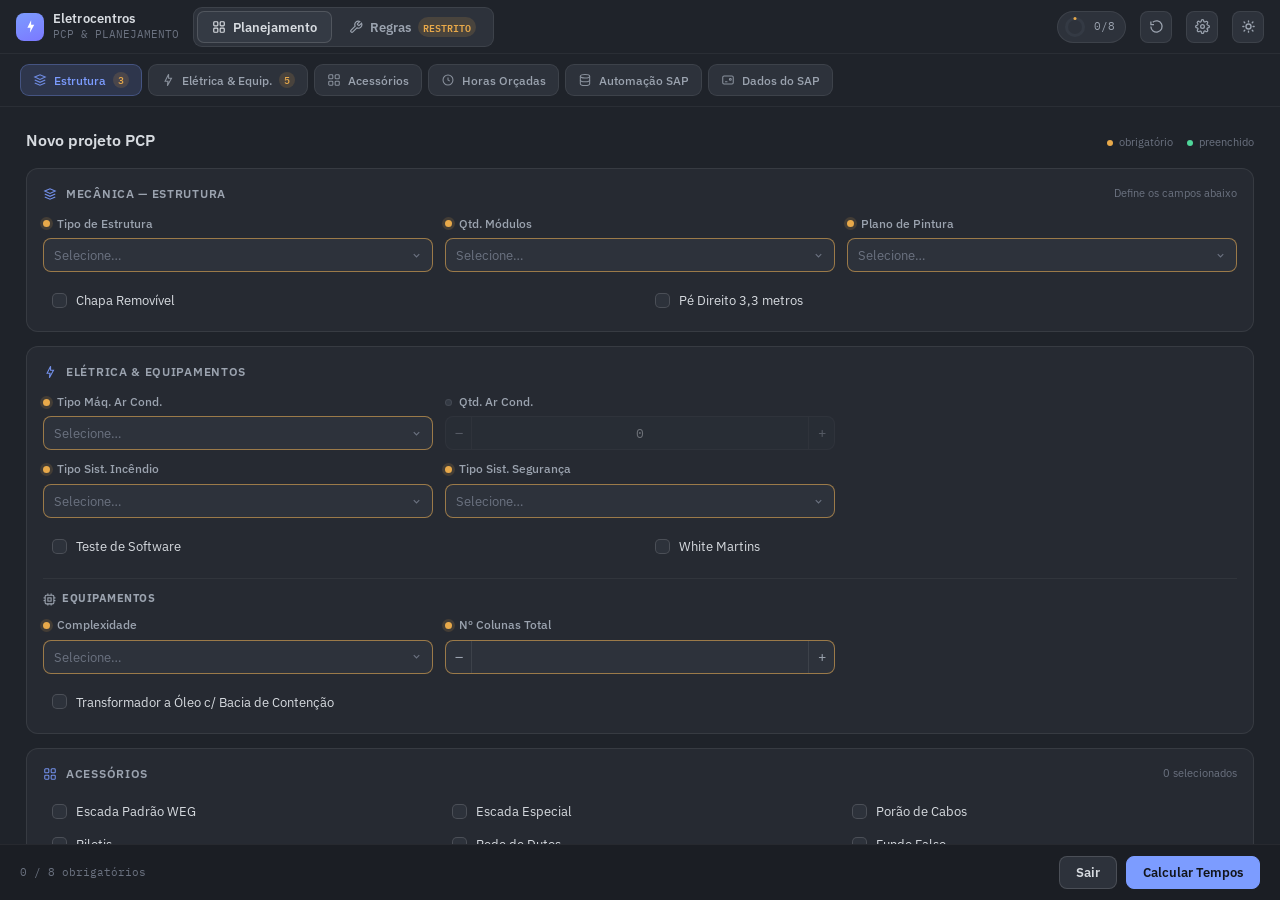
==== frontend/index.html @ 0de94e68 "fix(ui): remocao do efeito de linha pontilhada/trace que ficava visivel atras dos cards de horas" ====
<!DOCTYPE html>
<html lang="pt-BR" data-theme="dim">

<head>
  <meta charset="UTF-8">
  <meta name="viewport" content="width=device-width, initial-scale=1.0">
  <title>Eletrocentros — Tempos</title>
  <link rel="preconnect" href="https://fonts.googleapis.com">
  <link
    href="https://fonts.googleapis.com/css2?family=Space+Grotesk:wght@500;600;700&family=IBM+Plex+Sans:wght@400;500;600;700&family=IBM+Plex+Mono:wght@400;500;600;700&display=swap"
    rel="stylesheet">
  <link rel="icon" type="image/x-icon" href="assets/icone.ico">
  <link rel="shortcut icon" type="image/x-icon" href="assets/icone.ico">
  <link rel="stylesheet" href="style.css">
</head>

<body>

  <div class="app-shell">

    <!-- ================= TOOLBAR ================= -->
    <div class="toolbar">
      <div class="brandmark">
        <span class="mark">
          <svg viewBox="0 0 24 24" fill="none">
            <path d="M13 2 7 14h5l-1 8 7-13h-5z" fill="currentColor" />
          </svg>
        </span>
        <div class="brandmark-text">
          <b>Eletrocentros</b>
          <span id="subTitleText">PCP &amp; PLANEJAMENTO</span>
        </div>
      </div>

      <div class="seg-nav" role="tablist">
        <button class="active" id="tabBtnPlanejamento" data-view="planejamento">
          <svg viewBox="0 0 24 24" width="14" height="14" fill="none" stroke="currentColor" stroke-width="2">
            <rect x="3" y="3" width="7" height="7" rx="1.5" />
            <rect x="14" y="3" width="7" height="7" rx="1.5" />
            <rect x="3" y="14" width="7" height="7" rx="1.5" />
            <rect x="14" y="14" width="7" height="7" rx="1.5" />
          </svg>
          Planejamento
        </button>
        <button id="tabBtnResultados" data-view="resultados" style="display: none;">
          <svg viewBox="0 0 24 24" width="14" height="14" fill="none" stroke="currentColor" stroke-width="2">
            <path d="M9 11l3 3L22 4" />
            <path d="M21 12v7a2 2 0 0 1-2 2H5a2 2 0 0 1-2-2V5a2 2 0 0 1 2-2h11" />
          </svg>
          Resultados
        </button>
        <button id="tabBtnManutencao" data-view="manutencao">
          <svg viewBox="0 0 24 24" width="14" height="14" fill="none" stroke="currentColor" stroke-width="2">
            <path
              d="M14.7 6.3a1 1 0 0 0 0 1.4l1.6 1.6a1 1 0 0 0 1.4 0l3.77-3.77a6 6 0 0 1-7.94 7.94l-6.91 6.91a2.12 2.12 0 0 1-3-3l6.91-6.91a6 6 0 0 1 7.94-7.94l-3.76 3.76z" />
          </svg>
          Regras
          <span class="badge-lock" id="maintLockBadge">RESTRITO</span>
        </button>
      </div>

      <div class="toolbar-spacer"></div>

      <!-- Ring Progress (for Planejamento View) -->
      <div class="ring-wrap" id="ringWrap">
        <svg class="ring" viewBox="0 0 22 22">
          <circle class="track" cx="11" cy="11" r="8.5" />
          <circle class="fill" id="ringFill" cx="11" cy="11" r="8.5" stroke-dasharray="0 53.4" />
        </svg>
        <span class="ring-text" id="ringText">0/8</span>
      </div>

      <button class="icon-btn" id="btnHist" title="Histórico de alterações" style="display: none;">
        <svg viewBox="0 0 24 24" fill="none" stroke="currentColor" stroke-width="2">
          <path d="M3 12a9 9 0 1 0 3-6.7M3 4v5h5" />
          <path d="M12 8v4l3 2" />
        </svg>
      </button>
      <button class="icon-btn" id="btnCarregar" title="Carregar última execução">
        <svg viewBox="0 0 24 24" fill="none" stroke="currentColor" stroke-width="2">
          <path d="M3 12a9 9 0 1 0 3-6.7M3 4v5h5" />
        </svg>
      </button>
      <button class="icon-btn" id="btnSettings" title="Configurações (editar JSON)">
        <svg viewBox="0 0 24 24" fill="none" stroke="currentColor" stroke-width="2">
          <circle cx="12" cy="12" r="3" />
          <path
            d="M19.4 15a1.65 1.65 0 0 0 .33 1.82l.06.06a2 2 0 1 1-2.83 2.83l-.06-.06a1.65 1.65 0 0 0-1.82-.33 1.65 1.65 0 0 0-1 1.51V21a2 2 0 0 1-4 0v-.09A1.65 1.65 0 0 0 9 19.4a1.65 1.65 0 0 0-1.82.33l-.06.06a2 2 0 1 1-2.83-2.83l.06-.06A1.65 1.65 0 0 0 4.6 15a1.65 1.65 0 0 0-1.51-1H3a2 2 0 0 1 0-4h.09A1.65 1.65 0 0 0 4.6 9a1.65 1.65 0 0 0-.33-1.82l-.06-.06a2 2 0 1 1 2.83-2.83l.06.06A1.65 1.65 0 0 0 9 4.6a1.65 1.65 0 0 0 1-1.51V3a2 2 0 0 1 4 0v.09a1.65 1.65 0 0 0 1 1.51 1.65 1.65 0 0 0 1.82-.33l.06-.06a2 2 0 1 1 2.83 2.83l-.06.06A1.65 1.65 0 0 0 19.4 9a1.65 1.65 0 0 0 1.51 1H21a2 2 0 0 1 0 4h-.09a1.65 1.65 0 0 0-1.51 1Z" />
        </svg>
      </button>
      <button class="icon-btn" id="themeToggle" title="Alternar tema">
        <svg id="themeIcon" viewBox="0 0 24 24" fill="none" stroke="currentColor" stroke-width="2.2"
          stroke-linecap="round">
          <path
            d="M12 3v1.6M12 19.4V21M4.9 4.9l1.1 1.1M18 18l1.1 1.1M3 12h1.6M19.4 12H21M4.9 19.1l1.1-1.1M18 6l1.1-1.1" />
          <circle cx="12" cy="12" r="4" />
        </svg>
      </button>
    </div>

    <!-- ================= APP BODY ================= -->
    <div class="app-body">

      <!-- VIEW 1: DADOS PARA PLANEJAMENTO -->
      <div class="view-pane" id="view-planejamento">
        <nav class="section-nav" id="sectionNavPlanejamento">
          <button class="snav-btn active" data-anchor="sec-estrutura">
            <svg viewBox="0 0 24 24" fill="none" stroke="currentColor" stroke-width="1.8">
              <path d="M3 7l9-4 9 4-9 4-9-4Z" />
              <path d="M3 12l9 4 9-4M3 17l9 4 9-4" />
            </svg>
            Estrutura<span class="n zero">0</span>
          </button>
          <button class="snav-btn" data-anchor="sec-eletrica">
            <svg viewBox="0 0 24 24" fill="none" stroke="currentColor" stroke-width="1.8">
              <path d="M13 2 7 14h5l-1 8 7-13h-5z" />
            </svg>
            Elétrica &amp; Equip.<span class="n zero">0</span>
          </button>
          <button class="snav-btn" data-anchor="sec-acessorios">
            <svg viewBox="0 0 24 24" fill="none" stroke="currentColor" stroke-width="1.8">
              <rect x="3" y="3" width="7" height="7" rx="1.5" />
              <rect x="14" y="3" width="7" height="7" rx="1.5" />
              <rect x="3" y="14" width="7" height="7" rx="1.5" />
              <rect x="14" y="14" width="7" height="7" rx="1.5" />
            </svg>
            Acessórios<span class="n zero">0</span>
          </button>
          <button class="snav-btn" data-anchor="sec-horas">
            <svg viewBox="0 0 24 24" fill="none" stroke="currentColor" stroke-width="1.8">
              <circle cx="12" cy="12" r="8.5" />
              <path d="M12 7.5V12l3 2" />
            </svg>
            Horas Orçadas<span class="n zero">0</span>
          </button>
          <button class="snav-btn" data-anchor="sec-sap">
            <svg viewBox="0 0 24 24" fill="none" stroke="currentColor" stroke-width="1.8">
              <ellipse cx="12" cy="5.5" rx="8" ry="3" />
              <path d="M4 5.5V12c0 1.7 3.6 3 8 3s8-1.3 8-3V5.5" />
              <path d="M4 12v6.5c0 1.7 3.6 3 8 3s8-1.3 8-3V12" />
            </svg>
            Automação SAP<span class="n zero">0</span>
          </button>
          <button class="snav-btn" data-anchor="sec-sapinfo">
            <svg viewBox="0 0 24 24" fill="none" stroke="currentColor" stroke-width="1.8">
              <rect x="3" y="5" width="18" height="14" rx="2.2" />
              <path d="M7 15h4M7 11.2h.01" />
              <circle cx="16" cy="11" r="1.6" />
            </svg>
            Dados do SAP<span class="n">0</span>
          </button>
        </nav>

        <div class="content" id="contentPlanejamento">
          <div class="content-title">
            <h1>Novo projeto PCP</h1>
            <div class="legend">
              <span class="lg"><i class="dot amber"></i>obrigatório</span>
              <span class="lg"><i class="dot green"></i>preenchido</span>
            </div>
          </div>

          <div class="stack">
            <!-- ESTRUTURA -->
            <section class="pane" id="sec-estrutura">
              <div class="pane-head">
                <div class="pane-title">
                  <svg viewBox="0 0 24 24" fill="none" stroke="currentColor" stroke-width="1.8">
                    <path d="M3 7l9-4 9 4-9 4-9-4Z" />
                    <path d="M3 12l9 4 9-4M3 17l9 4 9-4" />
                  </svg>
                  Mecânica — Estrutura
                </div>
                <div class="pane-hint">Define os campos abaixo</div>
              </div>
              <div class="pane-body">
                <div class="row">
                  <div class="field">
                    <span class="field-label"><i class="led req" data-led="tipoestrutura"></i><span class="txt">Tipo de
                        Estrutura</span></span>
                    <div class="csel" id="csel-tipoestrutura" data-req="1"></div>
                  </div>
                  <div class="field">
                    <span class="field-label"><i class="led req" data-led="nrmodulos"></i><span class="txt">Qtd.
                        Módulos</span></span>
                    <div class="csel" id="csel-nrmodulos" data-req="1"></div>
                  </div>
                  <div class="field">
                    <span class="field-label"><i class="led req" data-led="planpin"></i><span class="txt">Plano de
                        Pintura</span></span>
                    <div class="csel" id="csel-planpin" data-req="1"></div>
                  </div>
                </div>

                <div id="modulesBlock">
                  <div class="mtable">
                    <div class="mhead"><span>Módulo</span><span>Comprim.</span><span></span><span>Largura</span></div>
                    <div id="moduleRows"></div>
                  </div>
                </div>

                <div class="warn" id="warnRoofTop1Mod">
                  <svg viewBox="0 0 24 24" fill="none" stroke="currentColor" stroke-width="2.2">
                    <path
                      d="M12 9v4M12 17h.01M10.3 3.86 1.8 18a1.7 1.7 0 0 0 1.46 2.5h17.5a1.7 1.7 0 0 0 1.46-2.5L13.7 3.86a1.7 1.7 0 0 0-2.94 0Z" />
                  </svg>
                  <span>Ar-condicionado Roof Top exige casa de máquinas — selecione 2 ou mais módulos.</span>
                </div>

                <div class="row c2" style="margin-top:12px;">
                  <label class="check"><input type="checkbox" id="chapaRemovivel"><span class="box"><svg
                        viewBox="0 0 24 24" fill="none" stroke="currentColor" stroke-width="3">
                        <path d="M4 12l5 5L20 6" />
                      </svg></span>Chapa Removível</label>
                  <label class="check"><input type="checkbox" id="peDireito"><span class="box"><svg viewBox="0 0 24 24"
                        fill="none" stroke="currentColor" stroke-width="3">
                        <path d="M4 12l5 5L20 6" />
                      </svg></span>Pé Direito 3,3 metros</label>
                </div>
              </div>
            </section>

            <!-- ELÉTRICA & EQUIPAMENTOS -->
            <section class="pane" id="sec-eletrica">
              <div class="pane-head">
                <div class="pane-title">
                  <svg viewBox="0 0 24 24" fill="none" stroke="currentColor" stroke-width="1.8">
                    <path d="M13 2 7 14h5l-1 8 7-13h-5z" />
                  </svg>
                  Elétrica &amp; Equipamentos
                </div>
              </div>
              <div class="pane-body">
                <!-- Subseção Elétrica -->
                <div class="row">
                  <div class="field">
                    <span class="field-label"><i class="led req" data-led="tipomaq"></i><span class="txt">Tipo Máq. Ar
                        Cond.</span></span>
                    <div class="csel" id="csel-tipomaq" data-req="1"></div>
                  </div>
                  <div class="field">
                    <span class="field-label"><i class="led na" data-led="qtdmaq"></i><span class="txt">Qtd. Ar
                        Cond.</span></span>
                    <div class="stepper" id="stepper-qtdmaq">
                      <button type="button" class="dec">–</button>
                      <input type="text" inputmode="numeric" class="mono" id="qtdmaq" value="0" disabled>
                      <button type="button" class="inc">+</button>
                    </div>
                  </div>
                </div>
                <div class="row" style="margin-top:11px;">
                  <div class="field">
                    <span class="field-label"><i class="led req" data-led="incendio"></i><span class="txt">Tipo Sist.
                        Incêndio</span></span>
                    <div class="csel" id="csel-incendio" data-req="1"></div>
                  </div>
                  <div class="field">
                    <span class="field-label"><i class="led req" data-led="seguranca"></i><span class="txt">Tipo Sist.
                        Segurança</span></span>
                    <div class="csel" id="csel-seguranca" data-req="1"></div>
                  </div>
                </div>

                <div class="row c2" style="margin-top:12px;">
                  <label class="check"><input type="checkbox" id="testesw"><span class="box"><svg viewBox="0 0 24 24"
                        fill="none" stroke="currentColor" stroke-width="3">
                        <path d="M4 12l5 5L20 6" />
                      </svg></span>Teste de Software</label>
                  <label class="check"><input type="checkbox" id="whiteMartins"><span class="box"><svg
                        viewBox="0 0 24 24" fill="none" stroke="currentColor" stroke-width="3">
                        <path d="M4 12l5 5L20 6" />
                      </svg></span>White Martins</label>
                </div>

                <!-- Separador Físico: Equipamentos -->
                <div style="height:1px; background:var(--hairline); margin:16px 0 12px 0;"></div>
                <div
                  style="font-size:11px; font-weight:700; text-transform:uppercase; letter-spacing:0.5px; color:var(--text-dim); margin-bottom:10px; display:flex; align-items:center; gap:6px;">
                  <svg viewBox="0 0 24 24" width="13" height="13" fill="none" stroke="currentColor" stroke-width="2">
                    <rect x="4" y="4" width="16" height="16" rx="2" />
                    <rect x="9" y="9" width="6" height="6" />
                    <line x1="9" y1="1" x2="9" y2="4" />
                    <line x1="15" y1="1" x2="15" y2="4" />
                    <line x1="9" y1="20" x2="9" y2="23" />
                    <line x1="15" y1="20" x2="15" y2="23" />
                    <line x1="20" y1="9" x2="23" y2="9" />
                    <line x1="20" y1="14" x2="23" y2="14" />
                    <line x1="1" y1="9" x2="4" y2="9" />
                    <line x1="1" y1="14" x2="4" y2="14" />
                  </svg>
                  Equipamentos
                </div>

                <div class="row">
                  <div class="field">
                    <span class="field-label"><i class="led req" data-led="complexidade"></i><span
                        class="txt">Complexidade</span></span>
                    <div class="csel" id="csel-complexidade" data-req="1"></div>
                  </div>
                  <div class="field">
                    <span class="field-label"><i class="led req" data-led="nrcolunas"></i><span class="txt">Nº Colunas
                        Total</span></span>
                    <div class="stepper" id="stepper-nrcolunas" data-req="1">
                      <button type="button" class="dec">–</button>
                      <input type="text" inputmode="numeric" class="mono" id="nrcolunas" value="">
                      <button type="button" class="inc">+</button>
                    </div>
                  </div>
                </div>

                <div class="row" style="margin-top:12px;">
                  <label class="check"><input type="checkbox" id="trafoOleo"><span class="box"><svg viewBox="0 0 24 24"
                        fill="none" stroke="currentColor" stroke-width="3">
                        <path d="M4 12l5 5L20 6" />
                      </svg></span>Transformador a Óleo c/ Bacia de Contenção</label>
                </div>
              </div>
            </section>

            <!-- ACESSÓRIOS -->
            <section class="pane" id="sec-acessorios">
              <div class="pane-head">
                <div class="pane-title">
                  <svg viewBox="0 0 24 24" fill="none" stroke="currentColor" stroke-width="1.8">
                    <rect x="3" y="3" width="7" height="7" rx="1.5" />
                    <rect x="14" y="3" width="7" height="7" rx="1.5" />
                    <rect x="3" y="14" width="7" height="7" rx="1.5" />
                    <rect x="14" y="14" width="7" height="7" rx="1.5" />
                  </svg>
                  Acessórios
                </div>
                <div class="pane-hint" id="acessoriosCount">0 selecionados</div>
              </div>
              <div class="pane-body">
                <div class="check-grid">
                  <label class="check"><input type="checkbox" class="acessorio" data-flag="esc_plat_padao_weg"><span
                      class="box"><svg viewBox="0 0 24 24" fill="none" stroke="currentColor" stroke-width="3">
                        <path d="M4 12l5 5L20 6" />
                      </svg></span>Escada Padrão WEG</label>
                  <label class="check"><input type="checkbox" class="acessorio" data-flag="esc_plat_especial"><span
                      class="box"><svg viewBox="0 0 24 24" fill="none" stroke="currentColor" stroke-width="3">
                        <path d="M4 12l5 5L20 6" />
                      </svg></span>Escada Especial</label>
                  <label class="check"><input type="checkbox" class="acessorio" data-flag="porao_de_cabos"><span
                      class="box"><svg viewBox="0 0 24 24" fill="none" stroke="currentColor" stroke-width="3">
                        <path d="M4 12l5 5L20 6" />
                      </svg></span>Porão de Cabos</label>
                  <label class="check"><input type="checkbox" class="acessorio" data-flag="pilotis"><span
                      class="box"><svg viewBox="0 0 24 24" fill="none" stroke="currentColor" stroke-width="3">
                        <path d="M4 12l5 5L20 6" />
                      </svg></span>Pilotis</label>
                  <label class="check"><input type="checkbox" class="acessorio" data-flag="rede_de_dutos"><span
                      class="box"><svg viewBox="0 0 24 24" fill="none" stroke="currentColor" stroke-width="3">
                        <path d="M4 12l5 5L20 6" />
                      </svg></span>Rede de Dutos</label>
                  <label class="check"><input type="checkbox" class="acessorio" data-flag="fundo_falso"><span
                      class="box"><svg viewBox="0 0 24 24" fill="none" stroke="currentColor" stroke-width="3">
                        <path d="M4 12l5 5L20 6" />
                      </svg></span>Fundo Falso</label>
                  <label class="check"><input type="checkbox" class="acessorio" data-flag="dutos_bww"><span
                      class="box"><svg viewBox="0 0 24 24" fill="none" stroke="currentColor" stroke-width="3">
                        <path d="M4 12l5 5L20 6" />
                      </svg></span>Dutos BWW</label>
                  <label class="check"><input type="checkbox" class="acessorio" data-flag="calhas_pluviais"><span
                      class="box"><svg viewBox="0 0 24 24" fill="none" stroke="currentColor" stroke-width="3">
                        <path d="M4 12l5 5L20 6" />
                      </svg></span>Calhas Pluviais</label>
                  <label class="check"><input type="checkbox" class="acessorio" data-flag="duto_de_gases"><span
                      class="box"><svg viewBox="0 0 24 24" fill="none" stroke="currentColor" stroke-width="3">
                        <path d="M4 12l5 5L20 6" />
                      </svg></span>Dutos de Gases</label>
                </div>

                <!-- Separador Físico: Container Marítimo / Solar -->
                <div id="blockContainerMaritimo" class="sub-pane-block"
                  style="margin-top:16px; padding-top:14px; border-top:1px solid var(--hairline);">
                  <div class="pane-hint" id="containerHint"
                    style="margin-bottom:10px; display:flex; gap:6px; align-items:center; font-weight:600; color:var(--text-dim);">
                    <svg viewBox="0 0 24 24" width="13" height="13" fill="none" stroke="currentColor" stroke-width="2">
                      <rect x="2" y="7" width="20" height="10" rx="1.5" />
                      <path d="M6 7V5h12v2M2 12h20" />
                    </svg>
                    Container Marítimo — exclusivo para "Container Solar"
                  </div>
                  <div class="check-grid"
                    style="grid-template-columns: repeat(auto-fill, minmax(210px, 1fr)); gap:10px;">
                    <label class="check"><input type="checkbox" id="progReles"><span class="box"><svg
                          viewBox="0 0 24 24" fill="none" stroke="currentColor" stroke-width="3">
                          <path d="M4 12l5 5L20 6" />
                        </svg></span>Programação de Relés</label>
                    <label class="check"><input type="checkbox" id="diagBTI"><span class="box"><svg viewBox="0 0 24 24"
                          fill="none" stroke="currentColor" stroke-width="3">
                          <path d="M4 12l5 5L20 6" />
                        </svg></span>Diagrama de Produção BTI</label>
                    <label class="check"><input type="checkbox" id="diagAgrup"><span class="box"><svg
                          viewBox="0 0 24 24" fill="none" stroke="currentColor" stroke-width="3">
                          <path d="M4 12l5 5L20 6" />
                        </svg></span>Diagrama Agrupador / Agrupamento</label>
                  </div>
                </div>

                <!-- Separador Físico: Fabricação -->
                <div class="sub-pane-block"
                  style="margin-top:16px; padding-top:14px; border-top:1px solid var(--hairline);">
                  <div class="pane-hint" style="margin-bottom:10px; font-weight:600; color:var(--text-dim);">Fabricação
                    (padrão 1306)</div>
                  <div class="check-grid"
                    style="grid-template-columns: repeat(auto-fill, minmax(210px, 1fr)); gap:10px;">
                    <label class="check"><input type="checkbox" id="fab1313"><span class="box"><svg viewBox="0 0 24 24"
                          fill="none" stroke="currentColor" stroke-width="3">
                          <path d="M4 12l5 5L20 6" />
                        </svg></span>Usar fabricação 1313</label>
                    <label class="check"><input type="checkbox" id="itemFilho"><span class="box"><svg
                          viewBox="0 0 24 24" fill="none" stroke="currentColor" stroke-width="3">
                          <path d="M4 12l5 5L20 6" />
                        </svg></span>Item Filho</label>
                    <label class="check"><input type="checkbox" id="semEngenharia"><span class="box"><svg
                          viewBox="0 0 24 24" fill="none" stroke="currentColor" stroke-width="3">
                          <path d="M4 12l5 5L20 6" />
                        </svg></span>Sem Engenharia</label>
                  </div>
                </div>
              </div>
            </section>

            <!-- HORAS ORÇADAS -->
            <section class="pane" id="sec-horas">
              <div class="pane-head">
                <div class="pane-title">
                  <svg viewBox="0 0 24 24" fill="none" stroke="currentColor" stroke-width="1.8">
                    <circle cx="12" cy="12" r="8.5" />
                    <path d="M12 7.5V12l3 2" />
                  </svg>
                  Horas Orçadas
                </div>
              </div>
              <div class="pane-body">
                <div class="row">
                  <div class="field">
                    <span class="field-label"><span class="txt">LOM — Layout p/ Aprovação</span></span>
                    <div class="stepper"><button type="button" class="dec">–</button><input type="text"
                        inputmode="numeric" class="mono" id="horLOM" value=""><button type="button"
                        class="inc">+</button></div>
                  </div>
                  <div class="field">
                    <span class="field-label"><span class="txt">EDF — Edificação</span></span>
                    <div class="stepper"><button type="button" class="dec">–</button><input type="text"
                        inputmode="numeric" class="mono" id="horEDF" value=""><button type="button"
                        class="inc">+</button></div>
                  </div>
                  <div class="field">
                    <span class="field-label"><span class="txt">INT — Interligações</span></span>
                    <div class="stepper"><button type="button" class="dec">–</button><input type="text"
                        inputmode="numeric" class="mono" id="horINT" value=""><button type="button"
                        class="inc">+</button></div>
                  </div>
                </div>
              </div>
            </section>

            <!-- SAP AUTOMAÇÃO -->
            <section class="pane" id="sec-sap">
              <div class="pane-head">
                <div class="pane-title">
                  <svg viewBox="0 0 24 24" fill="none" stroke="currentColor" stroke-width="1.8">
                    <ellipse cx="12" cy="5.5" rx="8" ry="3" />
                    <path d="M4 5.5V12c0 1.7 3.6 3 8 3s8-1.3 8-3V5.5" />
                    <path d="M4 12v6.5c0 1.7 3.6 3 8 3s8-1.3 8-3V12" />
                  </svg>
                  Automação SAP
                </div>
                <div class="pane-hint">Executado após o cálculo de tempos</div>
              </div>
              <div class="pane-body">
                <div class="check-grid">
                  <label class="check"><input type="checkbox" id="criarDRs"><span class="box"><svg viewBox="0 0 24 24"
                        fill="none" stroke="currentColor" stroke-width="3">
                        <path d="M4 12l5 5L20 6" />
                      </svg></span>Criar DRs</label>
                  <label class="check"><input type="checkbox" id="cpc47"><span class="box"><svg viewBox="0 0 24 24"
                        fill="none" stroke="currentColor" stroke-width="3">
                        <path d="M4 12l5 5L20 6" />
                      </svg></span>CPC47</label>
                  <label class="check"><input type="checkbox" id="solar"><span class="box"><svg viewBox="0 0 24 24"
                        fill="none" stroke="currentColor" stroke-width="3">
                        <path d="M4 12l5 5L20 6" />
                      </svg></span>SOLAR</label>
                  <label class="check"><input type="checkbox" id="planejar"><span class="box"><svg viewBox="0 0 24 24"
                        fill="none" stroke="currentColor" stroke-width="3">
                        <path d="M4 12l5 5L20 6" />
                      </svg></span>Planejar</label>
                  <label class="check"><input type="checkbox" id="camposUsuario"><span class="box"><svg
                        viewBox="0 0 24 24" fill="none" stroke="currentColor" stroke-width="3">
                        <path d="M4 12l5 5L20 6" />
                      </svg></span>Campos usuário</label>
                  <label class="check"><input type="checkbox" id="amarrarMaterial"><span class="box"><svg
                        viewBox="0 0 24 24" fill="none" stroke="currentColor" stroke-width="3">
                        <path d="M4 12l5 5L20 6" />
                      </svg></span>Amarrar material</label>
                </div>
              </div>
            </section>

            <!-- SAP INFO -->
            <section class="pane disabled" id="sec-sapinfo">
              <div class="pane-head">
                <div class="pane-title">
                  <svg viewBox="0 0 24 24" fill="none" stroke="currentColor" stroke-width="1.8">
                    <rect x="3" y="5" width="18" height="14" rx="2.2" />
                    <path d="M7 15h4M7 11.2h.01" />
                    <circle cx="16" cy="11" r="1.6" />
                  </svg>
                  Dados do SAP
                </div>
                <div class="lock-chip" id="sapLockChip">
                  <svg viewBox="0 0 24 24" fill="none" stroke="currentColor" stroke-width="2.2">
                    <rect x="4.5" y="10.5" width="15" height="9" rx="1.6" />
                    <path d="M8 10.5V7a4 4 0 0 1 8 0v3.5" />
                  </svg>
                  Marque uma automação
                </div>
              </div>
              <div class="pane-body">
                <div class="row">
                  <div class="field">
                    <span class="field-label"><i class="led na" data-led="pep"></i><span class="txt">PEP</span></span>
                    <input type="text" id="pep" class="ipt" placeholder="XXX-XX-XXXXX-XXX" disabled>
                    <div id="seletorPepBadge"
                      style="display:none; font-size:11px; margin-top:4px; color:var(--accent); cursor:pointer; align-items:center; gap:4px;"
                      title="Clique para aplicar o PEP Standard sugerido pelo Seletor">
                      <svg viewBox="0 0 24 24" width="12" height="12" fill="none" stroke="currentColor"
                        stroke-width="2">
                        <circle cx="12" cy="12" r="10" />
                        <path d="M12 16v-4M12 8h.01" />
                      </svg>
                      <span>Sugerido: <strong id="txtSeletorPep"
                          style="font-family:'IBM Plex Mono', monospace;">-</strong> <span
                          style="text-decoration:underline; font-size:10px; margin-left:2px;">(Aplicar)</span></span>
                    </div>
                  </div>
                  <div class="field">
                    <span class="field-label"><i class="led na" data-led="cliente"></i><span
                        class="txt">Cliente</span></span>
                    <input type="text" id="cliente" class="ipt" disabled>
                  </div>
                  <div class="field">
                    <span class="field-label"><i class="led na" data-led="planejadorSel"></i><span
                        class="txt">Planejador</span></span>
                    <div class="csel" id="csel-planejadorSel"></div>
                  </div>
                </div>
                <div class="row" style="margin-top:11px;">
                  <div class="field">
                    <span class="field-label"><i class="led na" data-led="valorMec"></i><span class="txt">Valor Mecânica
                        (R$)</span></span>
                    <input type="text" id="valorMec" class="ipt" placeholder="0,00" disabled>
                  </div>
                  <div class="field">
                    <span class="field-label"><i class="led na" data-led="valorEletr"></i><span class="txt">Valor
                        Elétrica (R$)</span></span>
                    <input type="text" id="valorEletr" class="ipt" placeholder="0,00" disabled>
                  </div>
                  <div class="field">
                    <span class="field-label"><i class="led na" data-led="dataOV"></i><span class="txt">Data
                        OV</span></span>
                    <input type="text" id="dataOV" class="ipt" placeholder="dd.mm.aaaa" disabled>
                  </div>
                </div>
                <div class="row" style="margin-top:11px;">
                  <div class="field">
                    <span class="field-label"><span class="txt">Nº / Item OV</span></span>
                    <div style="display:grid; grid-template-columns:2.4fr 1fr; gap:6px;">
                      <input type="text" id="nrOV" class="ipt" placeholder="Nº OV" disabled>
                      <input type="text" id="itemOV" class="ipt" placeholder="Item" disabled>
                    </div>
                  </div>
                  <div class="field">
                    <span class="field-label"><i class="led na" data-led="material"></i><span
                        class="txt">Material</span></span>
                    <input type="text" id="material" class="ipt" disabled>
                  </div>
                  <div class="field">
                    <span class="field-label"><i class="led na" data-led="dataInicio"></i><span class="txt">Data Início
                        Projeto</span></span>
                    <input type="text" id="dataInicio" class="ipt" placeholder="dd.mm.aaaa" disabled>
                  </div>
                </div>
                <div class="row" style="margin-top:11px;">
                  <div class="field"><span class="field-label"><span class="txt">Material MEC</span></span><input
                      type="text" id="materialMec" class="ipt" disabled></div>
                  <div class="field"><span class="field-label"><span class="txt">Material ELE</span></span><input
                      type="text" id="materialEle" class="ipt" disabled></div>
                  <div class="field"><span class="field-label"><span class="txt">Material Avó</span></span><input
                      type="text" id="materialAvo" class="ipt" disabled></div>
                </div>
                <div class="warn" id="warnPep">
                  <svg viewBox="0 0 24 24" fill="none" stroke="currentColor" stroke-width="2.2">
                    <path
                      d="M12 9v4M12 17h.01M10.3 3.86 1.8 18a1.7 1.7 0 0 0 1.46 2.5h17.5a1.7 1.7 0 0 0 1.46-2.5L13.7 3.86a1.7 1.7 0 0 0-2.94 0Z" />
                  </svg>
                  <span>PEP é obrigatório quando qualquer automação SAP está marcada.</span>
                </div>
              </div>
            </section>
          </div>
        </div>

        <div class="app-footer">
          <span class="footer-meta" id="footerMeta">0 / 8 obrigatórios</span>
          <div class="footer-btns">
            <button class="btn" id="btnSair">Sair</button>
            <button class="btn primary" id="btnOk">Calcular Tempos</button>
          </div>
        </div>
      </div>

      <!-- VIEW 3: RESULTADO DO CÁLCULO & CRONOGRAMA DE OPERAÇÕES -->
      <div class="view-pane hidden" id="view-resultados">
        <!-- Sub-navegação: mesmo componente .section-nav / .snav-btn do Planejamento -->
        <nav class="section-nav" id="sectionNavResultados">
          <button type="button" class="snav-btn active" id="calcTabTotais" data-pane="calcPaneTotais">
            <svg viewBox="0 0 24 24" fill="none" stroke="currentColor" stroke-width="1.8">
              <path d="M9 11l3 3L22 4" />
              <path d="M21 12v7a2 2 0 0 1-2 2H5a2 2 0 0 1-2-2V5a2 2 0 0 1 2-2h11" />
            </svg>
            Resumo Geral
          </button>
          <button type="button" class="snav-btn" id="calcTabCronograma" data-pane="calcPaneCronograma">
            <svg viewBox="0 0 24 24" fill="none" stroke="currentColor" stroke-width="1.8">
              <rect x="3" y="4" width="18" height="17" rx="2" />
              <path d="M3 9h18M8 3v3M16 3v3" />
            </svg>
            Cronograma de Operações <span class="n" id="resBadgeTarefas">0</span>
          </button>
          <button type="button" class="snav-btn" id="calcTabSeletor" data-pane="calcPaneSeletor">
            <svg viewBox="0 0 24 24" fill="none" stroke="currentColor" stroke-width="1.8">
              <path
                d="M21 16V8a2 2 0 0 0-1-1.73l-7-4a2 2 0 0 0-2 0l-7 4A2 2 0 0 0 3 8v8a2 2 0 0 0 1 1.73l7 4a2 2 0 0 0 2 0l7-4A2 2 0 0 0 21 16z" />
            </svg>
            Seletor PEP &amp; CTs
          </button>
          <button type="button" class="snav-btn" id="calcTabResumo" data-pane="calcPaneResumo">
            <svg viewBox="0 0 24 24" fill="none" stroke="currentColor" stroke-width="1.8">
              <path d="M4 19.5A2.5 2.5 0 0 1 6.5 17H20" />
              <path d="M6.5 2H20v20H6.5A2.5 2.5 0 0 1 4 19.5v-15A2.5 2.5 0 0 1 6.5 2z" />
            </svg>
            Regras &amp; Processos
          </button>

          <div class="section-nav-tail">
            <span class="dot-live"></span> <span id="resNavTailText">Cálculo concluído</span>
          </div>
        </nav>

        <div class="content">
          <div class="content-title">
            <h1>Resultado do Cálculo &amp; Cronograma de Operações</h1>
            <div class="legend">
              <span class="lg"><i class="dot accent"></i><span id="resHeaderPep">PEP <b>-</b></span></span>
              <span class="lg"><i class="dot green"></i><span id="resHeaderTarefasCount"><b>0</b> operações
                  processadas</span></span>
            </div>
          </div>

          <!-- ============ PANE 1 — RESUMO GERAL ============ -->
          <div class="stack" id="calcPaneTotais">
            <section class="pane">
              <div class="pane-head">
                <div class="pane-title">
                  <svg viewBox="0 0 24 24" fill="none" stroke="currentColor" stroke-width="1.8">
                    <path d="M13 2 7 14h5l-1 8 7-13h-5z" />
                  </svg>
                  Horas por Diagrama
                </div>
              </div>
              <div class="kpi-cluster-result">
                <div class="kpi-grid-result">
                  <div class="kpi-card-result" data-d="eng">
                    <div class="kpi-top-result">
                      <span class="kpi-label-result">Engenharia · ENG</span>
                      <span class="kpi-icon-result"><svg viewBox="0 0 24 24" fill="none" stroke="currentColor"
                          stroke-width="1.8">
                          <circle cx="12" cy="12" r="3" />
                          <path
                            d="M19.4 15a1.65 1.65 0 0 0 .33 1.82l.06.06a2 2 0 1 1-2.83 2.83l-.06-.06a1.65 1.65 0 0 0-1.82-.33 1.65 1.65 0 0 0-1 1.51V21a2 2 0 0 1-4 0v-.09A1.65 1.65 0 0 0 9 19.4a1.65 1.65 0 0 0-1.82.33l-.06.06a2 2 0 1 1-2.83-2.83l.06-.06a1.65 1.65 0 0 0 .33-1.82 1.65 1.65 0 0 0-1.51-1H3a2 2 0 0 1 0-4h.09A1.65 1.65 0 0 0 4.6 9a1.65 1.65 0 0 0-.33-1.82l-.06-.06a2 2 0 1 1 2.83-2.83l.06.06a1.65 1.65 0 0 0 1.82.33H9a1.65 1.65 0 0 0 1-1.51V3a2 2 0 0 1 4 0v.09a1.65 1.65 0 0 0 1 1.51 1.65 1.65 0 0 0 1.82-.33l.06-.06a2 2 0 1 1 2.83 2.83l-.06.06a1.65 1.65 0 0 0-.33 1.82V9a1.65 1.65 0 0 0 1.51 1H21a2 2 0 0 1 0 4h-.09a1.65 1.65 0 0 0-1.51 1z" />
                        </svg></span>
                    </div>
                    <div class="kpi-value-result"><span id="resKpiEngH">0,0</span><span class="unit">h</span></div>
                    <p class="kpi-caption-result">Tarefas &lt; 0703 — sem tempo 0,1 e ROM</p>
                  </div>
                  <div class="kpi-card-result" data-d="mec">
                    <div class="kpi-top-result">
                      <span class="kpi-label-result">Mecânica · MEC</span>
                      <span class="kpi-icon-result"><svg viewBox="0 0 24 24" fill="none" stroke="currentColor"
                          stroke-width="1.8">
                          <path
                            d="M14.7 6.3a1 1 0 0 0 0 1.4l1.6 1.6a1 1 0 0 0 1.4 0l3.77-3.77a6 6 0 0 1-7.94 7.94l-6.91 6.91a2.12 2.12 0 0 1-3-3l6.91-6.91a6 6 0 0 1 7.94-7.94l-3.76 3.76z" />
                        </svg></span>
                    </div>
                    <div class="kpi-value-result"><span id="resKpiMecH">0,0</span><span class="unit">h</span></div>
                    <p class="kpi-caption-result">Tarefas 0705–0798 + 0894 — exceto exceções</p>
                  </div>
                  <div class="kpi-card-result" data-d="ele">
                    <div class="kpi-top-result">
                      <span class="kpi-label-result">Elétrica · ELE</span>
                      <span class="kpi-icon-result"><svg viewBox="0 0 24 24" fill="none" stroke="currentColor"
                          stroke-width="1.8" stroke-linejoin="round">
                          <path d="M13 2 3 14h7l-1 8 10-12h-7l1-8z" />
                        </svg></span>
                    </div>
                    <div class="kpi-value-result"><span id="resKpiEleH">0,0</span><span class="unit">h</span></div>
                    <p class="kpi-caption-result">Tarefas 0799–0893 + 0895 — exceto exceções</p>
                  </div>
                  <div class="kpi-card-result total" data-d="total">
                    <div class="kpi-top-result">
                      <span class="kpi-label-result">Total do projeto</span>
                      <span class="kpi-icon-result"><svg viewBox="0 0 24 24" fill="none" stroke="currentColor"
                          stroke-width="1.8">
                          <path d="M9 11l3 3L22 4" />
                          <path d="M21 12v7a2 2 0 0 1-2 2H5a2 2 0 0 1-2-2V5a2 2 0 0 1 2-2h11" />
                        </svg></span>
                    </div>
                    <div class="kpi-value-result"><span id="resKpiTotalH">0,0</span><span class="unit">h</span></div>
                    <p class="kpi-caption-result">Soma consolidada dos 3 diagramas</p>
                  </div>
                </div>
              </div>
            </section>

            <section class="pane">
              <div class="pane-head">
                <div class="pane-title">
                  <svg viewBox="0 0 24 24" fill="none" stroke="currentColor" stroke-width="1.8">
                    <path d="M3 3v18h18" />
                    <path d="M18 17V9M13 17V5M8 17v-4" />
                  </svg>
                  Participação por Diagrama
                </div>
                <div class="pane-hint">Regra de filtro por intervalo de tarefas</div>
              </div>
              <div class="table-wrap-result">
                <table class="table-result">
                  <thead>
                    <tr>
                      <th style="width:190px;">Diagrama</th>
                      <th>Regra / intervalo de operações</th>
                      <th class="num" style="width:110px;">Horas totais</th>
                      <th class="num" style="width:130px;">Participação</th>
                    </tr>
                  </thead>
                  <tbody id="resTotaisTableBody">
                    <!-- Renderizado dinamicamente -->
                  </tbody>
                </table>
              </div>
            </section>

            <div class="row c2">
              <section class="pane">
                <div class="pane-head">
                  <div class="pane-title">
                    <svg viewBox="0 0 24 24" fill="none" stroke="currentColor" stroke-width="1.8">
                      <path d="M3 7l9-4 9 4-9 4-9-4Z" />
                      <path d="M3 12l9 4 9-4M3 17l9 4 9-4" />
                    </svg>
                    Especificação da Estrutura
                  </div>
                </div>
                <p class="struct-title-result" id="resTotaisEstrutura">1 Módulo — 10m × 3,6m (Fixo)</p>
                <div class="struct-tags-result" id="resTotaisTags">
                  <!-- Tags dinâmicas -->
                </div>
              </section>

              <section class="pane">
                <div class="pane-head">
                  <div class="pane-title">
                    <svg viewBox="0 0 24 24" fill="none" stroke="currentColor" stroke-width="1.8">
                      <path
                        d="M21 16V8a2 2 0 0 0-1-1.73l-7-4a2 2 0 0 0-2 0l-7 4A2 2 0 0 0 3 8v8a2 2 0 0 0 1 1.73l7 4a2 2 0 0 0 2 0l7-4A2 2 0 0 0 21 16z" />
                    </svg>
                    Centros de Trabalho (Seletor)
                  </div>
                  <span class="pep-chip-result" id="resTotaisPepBadge">PEP -</span>
                </div>
                <div class="ct-list-result" id="resTotaisCtsResumo">
                  <!-- CTs rápidos -->
                </div>
              </section>
            </div>
          </div>

          <!-- ============ PANE 2 — CRONOGRAMA ============ -->
          <div class="stack hidden" id="calcPaneCronograma">
            <section class="pane" style="flex:1; display:flex; flex-direction:column; min-height:0;">
              <div class="cronograma-toolbar">
                <div class="search-wrap">
                  <svg viewBox="0 0 24 24" fill="none" stroke="currentColor" stroke-width="2">
                    <circle cx="11" cy="11" r="8" />
                    <path d="m21 21-4.35-4.35" />
                  </svg>
                  <input type="text" id="cronogramaSearch" class="ipt"
                    placeholder="Pesquisar por operação ou descrição (ex: 0500, LOM, Pintura)…">
                </div>
                <select id="cronogramaDisciplineFilter" class="ipt" style="min-width:180px;">
                  <option value="ALL">Todos os Diagramas</option>
                  <option value="Engenharia Mecânica">Eng. Mecânica</option>
                  <option value="Engenharia Elétrica">Eng. Elétrica</option>
                  <option value="Processos">Processos</option>
                  <option value="Mecânica">Mecânica / Caldeiraria</option>
                  <option value="Pintura">Pintura</option>
                  <option value="Elétrica / Testes">Elétrica / Testes</option>
                  <option value="Acessórios & Elétrica">Acessórios</option>
                  <option value="Faturamento & Encerramento">Faturamento</option>
                </select>
                <span class="scenario-chip" id="cronogramaCenarioBadge">Cenário: -</span>
              </div>
              <div class="table-wrap-result" style="flex:1; overflow-y:auto;">
                <table class="table-result">
                  <thead>
                    <tr>
                      <th style="width:40px; text-align:center;">#</th>
                      <th style="width:100px; text-align:center;">Operação</th>
                      <th>Descrição da tarefa</th>
                      <th class="num" style="width:90px;">Duração</th>
                      <th style="width:60px; text-align:center;">Unid.</th>
                      <th class="num" style="width:110px;">Trabalho</th>
                      <th style="width:150px;">Diagrama</th>
                    </tr>
                  </thead>
                  <tbody id="resCronogramaTableBody"></tbody>
                </table>
              </div>
              <div class="cron-foot">
                <span id="cronogramaFootSummary">Mostrando 0 de 0 operações</span>
                <span>Total: <b id="cronogramaFootDias">0,0 d</b> · <b id="cronogramaFootHoras"
                    style="color:var(--total-color);">0,00 h</b></span>
              </div>
            </section>
          </div>

          <!-- ============ PANE 3 — SELETOR PEP & CTs ============ -->
          <div class="stack hidden" id="calcPaneSeletor">
            <section class="pane">
              <div class="pane-head">
                <div class="pane-title">
                  <svg viewBox="0 0 24 24" fill="none" stroke="currentColor" stroke-width="1.8">
                    <path
                      d="M21 16V8a2 2 0 0 0-1-1.73l-7-4a2 2 0 0 0-2 0l-7 4A2 2 0 0 0 3 8v8a2 2 0 0 0 1 1.73l7 4a2 2 0 0 0 2 0l7-4A2 2 0 0 0 21 16z" />
                  </svg>
                  Seletor — PEP Standard &amp; Centros de Trabalho
                </div>
                <span class="pep-chip-result" id="resSeletorPepBadge">PEP Standard: -</span>
              </div>
              <div class="ct-grid" id="resSeletorCtsGrid">
                <!-- Rendered dynamically -->
              </div>
            </section>
          </div>

          <!-- ============ PANE 4 — REGRAS & PROCESSOS ============ -->
          <div class="stack hidden" id="calcPaneRegras">
            <section class="pane">
              <div class="pane-head">
                <div class="pane-title">
                  <svg viewBox="0 0 24 24" fill="none" stroke="currentColor" stroke-width="1.8">
                    <path d="M4 19.5A2.5 2.5 0 0 1 6.5 17H20" />
                    <path d="M6.5 2H20v20H6.5A2.5 2.5 0 0 1 4 19.5v-15A2.5 2.5 0 0 1 6.5 2z" />
                  </svg>
                  Resumo Consolidado das Regras Orçadas
                </div>
              </div>
              <div class="row" style="grid-template-columns:repeat(3,1fr);">
                <div class="kpi-card-result" data-d="total">
                  <div class="kpi-top-result"><span class="kpi-label-result">Total Horas Orçadas</span><span
                      class="kpi-icon-result"><svg viewBox="0 0 24 24" fill="none" stroke="currentColor"
                        stroke-width="1.8">
                        <path d="M12 2v20M17 5H9.5a3.5 3.5 0 0 0 0 7h5a3.5 3.5 0 0 1 0 7H6" />
                      </svg></span></div>
                  <div class="kpi-value-result"><span id="resTotalH">0,00</span><span class="unit">h</span></div>
                  <p class="kpi-caption-result">Soma de todos os processos orçados</p>
                </div>
                <div class="kpi-card-result" data-d="mec">
                  <div class="kpi-top-result"><span class="kpi-label-result">Duração Estimada</span><span
                      class="kpi-icon-result"><svg viewBox="0 0 24 24" fill="none" stroke="currentColor"
                        stroke-width="1.8">
                        <circle cx="12" cy="12" r="10" />
                        <polyline points="12 6 12 12 16 14" />
                      </svg></span></div>
                  <div class="kpi-value-result"><span id="resTotalDUR">0,0</span><span class="unit">dias</span></div>
                  <p class="kpi-caption-result">Tempo de ciclo produtivo estimado</p>
                </div>
                <div class="kpi-card-result" data-d="eng">
                  <div class="kpi-top-result"><span class="kpi-label-result">Especificação</span><span
                      class="kpi-icon-result"><svg viewBox="0 0 24 24" fill="none" stroke="currentColor"
                        stroke-width="1.8">
                        <path
                          d="M21 16V8a2 2 0 0 0-1-1.73l-7-4a2 2 0 0 0-2 0l-7 4A2 2 0 0 0 3 8v8a2 2 0 0 0 1 1.73l7 4a2 2 0 0 0 2 0l7-4A2 2 0 0 0 21 16z" />
                      </svg></span></div>
                  <div style="font-size:14px; font-weight:700; color:var(--text); margin-top:2px;"
                    id="resEstruturaInfo">-</div>
                  <p class="kpi-caption-result" id="resDetagensInfo">-</p>
                </div>
              </div>
            </section>

            <section class="pane">
              <div class="pane-head">
                <div class="pane-title">Detalhamento dos processos &amp; fórmulas</div>
              </div>
              <div class="table-wrap-result">
                <table class="table-result">
                  <thead>
                    <tr>
                      <th>Processo / Campo</th>
                      <th class="num" style="width:140px;">Horas (H)</th>
                      <th class="num" style="width:140px;">Duração (DUR)</th>
                    </tr>
                  </thead>
                  <tbody id="resTableBody">
                    <!-- Dynamically rendered -->
                  </tbody>
                </table>
              </div>
            </section>
          </div>
        </div>

        <!-- ================= FOOTER ================= -->
        <div class="app-footer">
          <span class="footer-meta" id="resFooterMeta"><b>0,0 h</b> totais · <b>0</b> operações · PEP <b>-</b></span>
          <div class="footer-btns">
            <button type="button" class="btn" id="btnCopiarResumoCalculo">
              <svg viewBox="0 0 24 24" fill="none" stroke="currentColor" stroke-width="2">
                <rect x="9" y="9" width="13" height="13" rx="2" />
                <path d="M5 15H4a2 2 0 0 1-2-2V4a2 2 0 0 1 2-2h9a2 2 0 0 1 2 2v1" />
              </svg>
              Copiar Resumo
            </button>
            <button type="button" class="btn" id="btnExportarExcel">
              <svg viewBox="0 0 24 24" fill="none" stroke="currentColor" stroke-width="2" style="color:#107c41;">
                <path d="M14 2H6a2 2 0 0 0-2 2v16a2 2 0 0 0 2 2h12a2 2 0 0 0 2-2V8z" />
                <polyline points="14 2 14 8 20 8" />
                <line x1="8" y1="13" x2="16" y2="13" />
                <line x1="8" y1="17" x2="16" y2="17" />
              </svg>
              Exportar Excel (.xlsx)
            </button>
            <button type="button" class="btn" id="btnExportarCsv">
              <svg viewBox="0 0 24 24" fill="none" stroke="currentColor" stroke-width="2">
                <path d="M21 15v4a2 2 0 0 1-2 2H5a2 2 0 0 1-2-2v-4" />
                <polyline points="7 10 12 15 17 10" />
                <line x1="12" y1="15" x2="12" y2="3" />
              </svg>
              Exportar CSV
            </button>
            <button type="button" class="btn primary" id="btnVoltarPlanejamento">
              <svg viewBox="0 0 24 24" fill="none" stroke="currentColor" stroke-width="2">
                <path d="M19 12H5M12 19l-7-7 7-7" />
              </svg>
              Voltar ao Formulário
            </button>
          </div>
        </div>
      </div>

      <!-- VIEW 2: PAINEL DE MANUTENÇÃO (PROTEGIDO) -->
      <div class="view-pane hidden" id="view-manutencao">
        <nav class="section-nav" id="sectionNavManutencao"></nav>
        <div class="maint-content" id="maintContentRegras">
          <div class="col-list" id="colList"></div>
          <div class="col-editor" id="colEditor"></div>
        </div>

        <!-- Painel Seletor de PEP & Centros de Trabalho -->
        <div class="seletor-maint-pane hidden" id="maintContentSeletor">
          <div class="seletor-toolbar"
            style="display:flex; justify-content:space-between; align-items:center; margin-bottom:14px; gap:12px; flex-wrap:wrap;">
            <div style="display:flex; gap:10px; align-items:center; flex:1; min-width:280px;">
              <div class="search-wrap" style="position:relative; flex:1;">
                <svg viewBox="0 0 24 24" width="14" height="14" fill="none" stroke="currentColor" stroke-width="2"
                  style="position:absolute; left:10px; top:50%; transform:translateY(-50%); color:var(--text-dim);">
                  <circle cx="11" cy="11" r="8" />
                  <path d="m21 21-4.35-4.35" />
                </svg>
                <input type="text" id="seletorSearch" class="ipt"
                  placeholder="Filtrar por tipo de estrutura, módulos, PEP standard, etc…"
                  style="padding-left:32px; font-size:12px;">
              </div>
            </div>
            <div style="display:flex; gap:8px; align-items:center;">
              <span id="seletorCountBadge"
                style="font-size:11px; color:var(--text-dim); background:var(--panel-2); border:1px solid var(--border); padding:4px 10px; border-radius:6px;">89
                combinações</span>
              <button type="button" class="btn" id="btnRestaurarSeletor"
                title="Recarregar dados originais do seletor.json">Recarregar</button>
            </div>
          </div>

          <div class="seletor-table-wrap"
            style="flex:1; overflow:auto; border:1px solid var(--border); border-radius:8px; background:var(--panel-2);">
            <table class="seletor-table"
              style="width:100%; border-collapse:collapse; font-size:11.5px; text-align:left;">
              <thead
                style="position:sticky; top:0; background:var(--panel-3); z-index:2; box-shadow:0 1px 2px rgba(0,0,0,0.1);">
                <tr
                  style="border-bottom:1px solid var(--border); color:var(--text-dim); font-size:10.5px; text-transform:uppercase; letter-spacing:0.5px;">
                  <th style="padding:9px 12px;">Estrutura</th>
                  <th style="padding:9px 10px; text-align:center;">Mód</th>
                  <th style="padding:9px 10px; text-align:center;">Casa Máq</th>
                  <th style="padding:9px 10px; text-align:center;">Sist. Seg</th>
                  <th style="padding:9px 10px; text-align:center;">Teste SW</th>
                  <th style="padding:9px 12px; color:var(--accent);">PEP Standard</th>
                  <th style="padding:9px 10px;">Eng Mec (DR/Alt)</th>
                  <th style="padding:9px 10px;">Eng Ele (DR/Alt)</th>
                  <th style="padding:9px 10px;">Mec Módulos (DR/Alt)</th>
                  <th style="padding:9px 10px;">Acessórios</th>
                  <th style="padding:9px 10px;">Eletromecânica</th>
                  <th style="padding:9px 10px; text-align:center;">Ações</th>
                </tr>
              </thead>
              <tbody id="seletorTableBody">
                <!-- Renderizado dinamicamente -->
              </tbody>
            </table>
          </div>
        </div>

        <!-- Painel Templates de Operações (template_blocks.json) -->
        <div class="template-maint-pane hidden" id="maintContentTemplates"
          style="display:flex; flex-direction:column; flex:1; min-height:0; overflow:hidden;">
          <div class="template-toolbar"
            style="display:flex; justify-content:space-between; align-items:center; margin-bottom:14px; gap:12px; flex-wrap:wrap;">
            <div style="display:flex; gap:10px; align-items:center; flex:1; min-width:320px;">
              <select id="templateScenarioSelect" class="ipt" style="max-width:320px; font-weight:600; cursor:pointer;">
                <!-- Preenchido dinamicamente com os 8 cenários -->
              </select>
              <div class="search-wrap" style="position:relative; flex:1;">
                <svg viewBox="0 0 24 24" width="14" height="14" fill="none" stroke="currentColor" stroke-width="2"
                  style="position:absolute; left:10px; top:50%; transform:translateY(-50%); color:var(--text-dim);">
                  <circle cx="11" cy="11" r="8" />
                  <path d="m21 21-4.35-4.35" />
                </svg>
                <input type="text" id="templateSearch" class="ipt"
                  placeholder="Pesquisar operação ou descrição no template…" style="padding-left:32px; font-size:12px;">
              </div>
            </div>
            <div style="display:flex; gap:8px; align-items:center;">
              <span id="templateCountBadge"
                style="font-size:11px; color:var(--text-dim); background:var(--panel-2); border:1px solid var(--border); padding:4px 10px; border-radius:6px;">0
                tarefas</span>
              <button type="button" class="btn" id="btnRestaurarTemplates"
                title="Recarregar dados originais de template_blocks.json">Recarregar</button>
            </div>
          </div>

          <div class="template-table-wrap"
            style="flex:1; overflow:auto; border:1px solid var(--border); border-radius:8px; background:var(--panel-2);">
            <table class="template-table"
              style="width:100%; border-collapse:collapse; font-size:11.5px; text-align:left;">
              <thead
                style="position:sticky; top:0; background:var(--panel-3); z-index:2; box-shadow:0 1px 2px rgba(0,0,0,0.1);">
                <tr
                  style="border-bottom:1px solid var(--border); color:var(--text-dim); font-size:10.5px; text-transform:uppercase; letter-spacing:0.5px;">
                  <th style="padding:9px 10px; width:50px; text-align:center;">Linha</th>
                  <th style="padding:9px 12px; width:80px; text-align:center;">Tarefa</th>
                  <th style="padding:9px 12px;">Descrição da Tarefa</th>
                  <th style="padding:9px 10px; width:100px; text-align:center;">Duração (dias)</th>
                  <th style="padding:9px 10px; width:70px; text-align:center;">Unidade</th>
                  <th style="padding:9px 12px; width:110px; text-align:right;">Trabalho (H)</th>
                </tr>
              </thead>
              <tbody id="templateTableBody">
                <!-- Renderizado dinamicamente -->
              </tbody>
            </table>
          </div>
        </div>

        <div class="app-footer">
          <span class="footer-meta" id="maintFooterMeta">Selecione um campo para editar</span>
          <button class="hist-toggle" id="btnHistFooter">
            <svg viewBox="0 0 24 24" fill="none" stroke="currentColor" stroke-width="2">
              <path d="M3 12a9 9 0 1 0 3-6.7M3 4v5h5" />
            </svg>
            Ver histórico
          </button>

          <div class="legend-wrapper" id="legendWrapper">
            <button type="button" class="leg-toggle-btn" id="btnToggleLegend">
              <svg viewBox="0 0 24 24" fill="none" stroke="currentColor" stroke-width="2"
                style="width:14px; height:14px;">
                <circle cx="12" cy="12" r="10" />
                <path d="M12 16v-4M12 8h.01" />
              </svg>
              <span>Mostrar legenda</span>
            </button>
            <div class="chip-legend-bar hidden" id="chipLegendBar">
              <span class="leg-item leg-blk">« » Bloco</span>
              <span class="leg-item leg-var">[ ] Variável</span>
              <span class="leg-item leg-num">123 Valor Fixo</span>
              <span class="leg-item leg-op">+ × ÷ Operação</span>
            </div>
          </div>

          <button type="button" class="btn" id="btnAdicionarLinhaSeletor"
            style="display:none; align-items:center; gap:6px;">
            <svg viewBox="0 0 24 24" width="14" height="14" fill="none" stroke="currentColor" stroke-width="2">
              <line x1="12" y1="5" x2="12" y2="19" />
              <line x1="5" y1="12" x2="19" y2="12" />
            </svg>
            Adicionar Combinação
          </button>
          <button type="button" class="btn primary btn-save-footer" id="btnSaveFooter" disabled>Salvar regras</button>
        </div>
      </div>

    </div>
  </div>

  <!-- ================= MODAL ADICIONAR / EDITAR COMBINAÇÃO DO SELETOR ================= -->
  <div class="ovl" id="modalSeletorRow">
    <div class="modal blk-modal"
      style="max-width: 820px; width: 95%; max-height: 90vh; display: flex; flex-direction: column;">
      <div class="mhead" style="display: flex; justify-content: space-between; align-items: center;">
        <div class="mhead-title">
          <svg viewBox="0 0 24 24" width="18" height="18" fill="none" stroke="currentColor" stroke-width="2"
            style="color:var(--accent); margin-right:8px; vertical-align:middle;">
            <path
              d="M21 16V8a2 2 0 0 0-1-1.73l-7-4a2 2 0 0 0-2 0l-7 4A2 2 0 0 0 3 8v8a2 2 0 0 0 1 1.73l7 4a2 2 0 0 0 2 0l7-4A2 2 0 0 0 21 16z" />
          </svg>
          <h3 style="display:inline; margin:0;" id="modalSeletorRowTitle">Nova Combinação do Seletor</h3>
        </div>
        <button type="button" class="icon-btn" id="btnCloseModalSeletorRow"
          style="font-size:20px; border:none; background:none; color:var(--text-dim); cursor:pointer;">&times;</button>
      </div>

      <div class="mbody" style="padding: 16px 20px; overflow-y: auto; flex: 1;">
        <!-- Bloco 1: Critérios da Estrutura -->
        <div
          style="font-size: 11px; font-weight: 700; text-transform: uppercase; color: var(--accent); margin-bottom: 10px; letter-spacing: 0.5px;">
          1. Parâmetros de Seleção (Chaves da Combinação)
        </div>
        <div
          style="display: grid; grid-template-columns: repeat(auto-fit, minmax(140px, 1fr)); gap: 10px; margin-bottom: 16px;">
          <div class="field">
            <span class="field-label"><span class="txt">Tipo de Estrutura</span></span>
            <input type="text" id="iptSelTipoEstrutura" class="ipt" placeholder="Ex: Eletrocentro"
              list="listTiposEstruturaSeletor">
            <datalist id="listTiposEstruturaSeletor">
              <option value="Eletrocentro">
              <option value="EletrocentroB">
              <option value="Container   Marítimo">
              <option value="Container   MarítimoBE">
              <option value="Container   MarítimoBI">
              <option value="Container   MarítimoBEI">
              <option value="Container   MarítimoBII">
              <option value="Skid   (mecânica)">
              <option value="Skid   (mecânica)B">
              <option value="Skid (com   elétrica)">
              <option value="Skid (com   elétrica)B">
              <option value="Pilotis">
              <option value="PilotisB">
              <option value="ESSW   (mecânica)">
              <option value="ESSW   (elétrica)">
              <option value="Serviço   Engenharia">
            </datalist>
          </div>
          <div class="field">
            <span class="field-label"><span class="txt">Nº Módulos</span></span>
            <select id="iptSelNModulos" class="ipt">
              <option value="1">1</option>
              <option value="2">2</option>
              <option value="3">3</option>
              <option value="4">4</option>
              <option value="5">5</option>
              <option value="6">6</option>
              <option value="7">7</option>
              <option value="8">8</option>
            </select>
          </div>
          <div class="field">
            <span class="field-label"><span class="txt">Casa Máquinas</span></span>
            <select id="iptSelCasaMaq" class="ipt">
              <option value="Não">Não</option>
              <option value="Sim">Sim</option>
            </select>
          </div>
          <div class="field">
            <span class="field-label"><span class="txt">Sist. Segurança</span></span>
            <select id="iptSelSistSeg" class="ipt">
              <option value="Não">Não</option>
              <option value="Sim">Sim</option>
            </select>
          </div>
          <div class="field">
            <span class="field-label"><span class="txt">Teste SW</span></span>
            <select id="iptSelTesteSW" class="ipt">
              <option value="Não">Não</option>
              <option value="Sim">Sim</option>
            </select>
          </div>
        </div>

        <!-- Bloco 2: PEP Standard -->
        <div
          style="font-size: 11px; font-weight: 700; text-transform: uppercase; color: var(--accent); margin-bottom: 10px; letter-spacing: 0.5px;">
          2. Código PEP Standard Sugerido
        </div>
        <div style="margin-bottom: 16px;">
          <div class="field">
            <span class="field-label"><span class="txt">PEP Standard</span></span>
            <input type="text" id="iptSelPepStandard" class="ipt mono" placeholder="Ex: 130-1306020"
              style="font-weight:700; color:var(--accent);">
          </div>
        </div>

        <!-- Bloco 3: Centros de Trabalho Principais -->
        <div
          style="font-size: 11px; font-weight: 700; text-transform: uppercase; color: var(--accent); margin-bottom: 10px; letter-spacing: 0.5px;">
          3. Centros de Trabalho — Engenharia &amp; Diagramas Gerais
        </div>
        <div
          style="display: grid; grid-template-columns: repeat(auto-fit, minmax(180px, 1fr)); gap: 10px; margin-bottom: 16px;">
          <div class="field">
            <span class="field-label"><span class="txt">Eng. Mecânica (DR / Alt)</span></span>
            <div style="display:flex; gap:6px;">
              <input type="text" id="iptSelDrEngMec" class="ipt mono" placeholder="DR (10001248)" style="flex:2;">
              <input type="text" id="iptSelAltEngMec" class="ipt mono" placeholder="Alt" value="1" style="flex:1;">
            </div>
          </div>
          <div class="field">
            <span class="field-label"><span class="txt">Eng. Elétrica (DR / Alt)</span></span>
            <div style="display:flex; gap:6px;">
              <input type="text" id="iptSelDrEngEle" class="ipt mono" placeholder="DR (10001252)" style="flex:2;">
              <input type="text" id="iptSelAltEngEle" class="ipt mono" placeholder="Alt" value="1" style="flex:1;">
            </div>
          </div>
          <div class="field">
            <span class="field-label"><span class="txt">Acessórios (DR / Alt)</span></span>
            <div style="display:flex; gap:6px;">
              <input type="text" id="iptSelDrAcess" class="ipt mono" placeholder="DR (10001306)" style="flex:2;">
              <input type="text" id="iptSelAltAcess" class="ipt mono" placeholder="Alt" value="1" style="flex:1;">
            </div>
          </div>
          <div class="field">
            <span class="field-label"><span class="txt">Eletromecânica (DR / Alt)</span></span>
            <div style="display:flex; gap:6px;">
              <input type="text" id="iptSelDrEletromec" class="ipt mono" placeholder="DR (10001267)" style="flex:2;">
              <input type="text" id="iptSelAltEletromec" class="ipt mono" placeholder="Alt" value="1" style="flex:1;">
            </div>
          </div>
        </div>

        <!-- Bloco 4: Centros de Trabalho por Módulo Mecânica (1 a 8) -->
        <div
          style="font-size: 11px; font-weight: 700; text-transform: uppercase; color: var(--accent); margin-bottom: 10px; letter-spacing: 0.5px;">
          4. Centros de Trabalho — Mecânica por Módulo (M1 a M8)
        </div>
        <div style="display: grid; grid-template-columns: repeat(auto-fit, minmax(170px, 1fr)); gap: 8px;">
          <div class="field">
            <span class="field-label"><span class="txt">Módulo 1 (DR / Alt)</span></span>
            <div style="display:flex; gap:4px;">
              <input type="text" id="iptSelDrMec1" class="ipt mono" placeholder="DR" style="flex:2;">
              <input type="text" id="iptSelAltMec1" class="ipt mono" placeholder="Alt" value="1" style="flex:1;">
            </div>
          </div>
          <div class="field">
            <span class="field-label"><span class="txt">Módulo 2 (DR / Alt)</span></span>
            <div style="display:flex; gap:4px;">
              <input type="text" id="iptSelDrMec2" class="ipt mono" placeholder="DR" style="flex:2;">
              <input type="text" id="iptSelAltMec2" class="ipt mono" placeholder="Alt" value="1" style="flex:1;">
            </div>
          </div>
          <div class="field">
            <span class="field-label"><span class="txt">Módulo 3 (DR / Alt)</span></span>
            <div style="display:flex; gap:4px;">
              <input type="text" id="iptSelDrMec3" class="ipt mono" placeholder="DR" style="flex:2;">
              <input type="text" id="iptSelAltMec3" class="ipt mono" placeholder="Alt" value="1" style="flex:1;">
            </div>
          </div>
          <div class="field">
            <span class="field-label"><span class="txt">Módulo 4 (DR / Alt)</span></span>
            <div style="display:flex; gap:4px;">
              <input type="text" id="iptSelDrMec4" class="ipt mono" placeholder="DR" style="flex:2;">
              <input type="text" id="iptSelAltMec4" class="ipt mono" placeholder="Alt" value="1" style="flex:1;">
            </div>
          </div>
          <div class="field">
            <span class="field-label"><span class="txt">Módulo 5 (DR / Alt)</span></span>
            <div style="display:flex; gap:4px;">
              <input type="text" id="iptSelDrMec5" class="ipt mono" placeholder="DR" style="flex:2;">
              <input type="text" id="iptSelAltMec5" class="ipt mono" placeholder="Alt" value="1" style="flex:1;">
            </div>
          </div>
          <div class="field">
            <span class="field-label"><span class="txt">Módulo 6 (DR / Alt)</span></span>
            <div style="display:flex; gap:4px;">
              <input type="text" id="iptSelDrMec6" class="ipt mono" placeholder="DR" style="flex:2;">
              <input type="text" id="iptSelAltMec6" class="ipt mono" placeholder="Alt" value="1" style="flex:1;">
            </div>
          </div>
          <div class="field">
            <span class="field-label"><span class="txt">Módulo 7 (DR / Alt)</span></span>
            <div style="display:flex; gap:4px;">
              <input type="text" id="iptSelDrMec7" class="ipt mono" placeholder="DR" style="flex:2;">
              <input type="text" id="iptSelAltMec7" class="ipt mono" placeholder="Alt" value="1" style="flex:1;">
            </div>
          </div>
          <div class="field">
            <span class="field-label"><span class="txt">Módulo 8 (DR / Alt)</span></span>
            <div style="display:flex; gap:4px;">
              <input type="text" id="iptSelDrMec8" class="ipt mono" placeholder="DR" style="flex:2;">
              <input type="text" id="iptSelAltMec8" class="ipt mono" placeholder="Alt" value="1" style="flex:1;">
            </div>
          </div>
        </div>
      </div>

      <div class="mfoot"
        style="display: flex; justify-content: space-between; align-items: center; padding: 12px 20px; border-top: 1px solid var(--border);">
        <div>
          <button type="button" class="btn" id="btnExcluirModalSeletorRow"
            style="display:none; color:var(--red); border-color:rgba(239,68,68,0.3);">Excluir Combinação</button>
        </div>
        <div style="display: flex; gap: 8px;">
          <button type="button" class="btn" id="btnCancelModalSeletorRow">Cancelar</button>
          <button type="button" class="btn primary" id="btnSalvarModalSeletorRow">Salvar Combinação</button>
        </div>
      </div>
    </div>
  </div>

  <!-- ================= MOTIVO DE ALTERACAO MODAL ================= -->
  <div class="ovl" id="modalMotivo">
    <div class="modal blk-modal" style="max-width:500px;">
      <div class="mhead">
        <div class="mhead-title">
          <h3>Motivo da Alteração</h3>
          <span class="footer-meta">Descreva a justificativa para registrar no histórico de auditoria</span>
        </div>
        <button type="button" class="icon-btn modal-close" id="btnCloseMotivoModal">
          <svg viewBox="0 0 24 24" fill="none" stroke="currentColor" stroke-width="2">
            <path d="M18 6L6 18M6 6l12 12" />
          </svg>
        </button>
      </div>
      <div class="mbody" style="padding:18px 20px;">
        <label
          style="font-size:12px; font-weight:600; color:var(--text-dim); margin-bottom:8px; display:flex; justify-content:space-between; align-items:center;">
          <span>Motivo / Justificativa da mudança:</span>
          <span id="motivoCharCount" style="font-size:11.5px; font-weight:600; color:var(--red);">0 / 20 mín.</span>
        </label>
        <textarea id="inputMotivoSave" rows="3"
          placeholder="Ex: Ajuste no fator de segurança do trafo a óleo conforme nova especificação técnica..."
          style="width:100%; font-family:inherit; font-size:13px; padding:10px 12px; border-radius:8px; border:1px solid var(--border); background:var(--panel-2); color:var(--text); outline:none; resize:vertical; box-sizing:border-box;"></textarea>

        <div style="margin-top:14px;">
          <label
            style="font-size:12px; font-weight:600; color:var(--text-dim); margin-bottom:6px; display:flex; justify-content:space-between; align-items:center;">
            <span>Anexos de evidência / documentos (opcional):</span>
            <span style="font-size:11px; font-weight:400; color:var(--text-faint);">Salvos na pasta de rede</span>
          </label>
          <input type="file" id="inputAnexoSave" multiple style="display:none;">
          <div id="anexoDropArea"
            style="border:1px dashed var(--border); border-radius:8px; padding:10px 12px; background:var(--panel-2); display:flex; align-items:center; justify-content:center; gap:8px; cursor:pointer; transition:all 0.2s ease;">
            <svg viewBox="0 0 24 24" fill="none" stroke="currentColor" stroke-width="2"
              style="width:16px; height:16px; min-width:16px; color:var(--accent);">
              <path
                d="m21.44 11.05-9.19 9.19a6 6 0 0 1-8.49-8.49l8.57-8.57A4 4 0 1 1 18 8.84l-8.59 8.57a2 2 0 0 1-2.83-2.83l8.49-8.48" />
            </svg>
            <span id="anexoLabelText" style="font-size:12px; color:var(--text-dim);">Clique ou arraste arquivo(s) do seu
              computador...</span>
          </div>
          <div id="anexosFileList" style="display:flex; flex-direction:column; gap:6px; margin-top:8px;"></div>
        </div>
      </div>
      <div class="mhead"
        style="border-top:1px solid var(--hairline); border-bottom:none; justify-content:flex-end; gap:10px; background:var(--panel-2);">
        <button type="button" class="btn" id="btnCancelMotivo">Cancelar</button>
        <button type="button" class="btn primary" id="btnConfirmSaveMotivo" disabled>Salvar e Registrar</button>
      </div>
    </div>
  </div>

  <!-- ================= CREDENTIALS AUTH MODAL ================= -->
  <div class="modal-overlay" id="authModalOverlay">
    <div class="modal sm">
      <div class="modal-head">
        <span class="mark" style="color: var(--amber);">
          <svg viewBox="0 0 24 24" fill="none" stroke="currentColor" stroke-width="2">
            <rect x="4.5" y="10.5" width="15" height="9" rx="1.6" />
            <path d="M8 10.5V7a4 4 0 0 1 8 0v3.5" />
          </svg>
        </span>
        <div class="modal-head-text">
          <b>Acesso ao Painel de Manutenção</b>
          <span>Área restrita a mantenedores de regras e fórmulas</span>
        </div>
        <button class="icon-btn modal-close" id="btnCloseAuth"><svg viewBox="0 0 24 24" fill="none"
            stroke="currentColor" stroke-width="2.2">
            <path d="M6 6l12 12M18 6L6 18" />
          </svg></button>
      </div>
      <div class="modal-body">
        <form class="auth-form" id="authForm" onsubmit="return false;">
          <div class="auth-field">
            <label for="authPassword">Senha de Acesso</label>
            <div class="auth-input-wrap">
              <input type="password" id="authPassword" placeholder="Digite a senha..." autocomplete="current-password"
                autofocus>
              <button type="button" class="auth-toggle-pwd" id="btnTogglePwd" title="Mostrar/ocultar senha">
                <svg id="eyeIcon" viewBox="0 0 24 24" fill="none" stroke="currentColor" stroke-width="2">
                  <path d="M1 12s4-8 11-8 11 8 11 8-4 8-11 8-11-8-11-8z" />
                  <circle cx="12" cy="12" r="3" />
                </svg>
              </button>
            </div>
          </div>
          <div class="auth-error" id="authError">
            <svg viewBox="0 0 24 24" fill="none" stroke="currentColor" stroke-width="2.2">
              <path
                d="M12 9v4M12 17h.01M10.3 3.86 1.8 18a1.7 1.7 0 0 0 1.46 2.5h17.5a1.7 1.7 0 0 0 1.46-2.5L13.7 3.86a1.7 1.7 0 0 0-2.94 0Z" />
            </svg>
            <span id="authErrorMsg">Senha incorreta. Tente novamente.</span>
          </div>
        </form>
      </div>
      <div class="modal-foot">
        <button class="btn" id="btnCancelAuth">Cancelar</button>
        <button class="btn primary" id="btnSubmitAuth">Desbloquear Acesso</button>
      </div>
    </div>
  </div>

  <!-- ================= SETTINGS MODAL ================= -->
  <div class="modal-overlay" id="settingsOverlay">
    <div class="modal">
      <div class="modal-head">
        <span class="mark"><svg viewBox="0 0 24 24" fill="none" stroke="currentColor" stroke-width="2">
            <circle cx="12" cy="12" r="3" />
            <path
              d="M19.4 15a1.65 1.65 0 0 0 .33 1.82l.06.06a2 2 0 1 1-2.83 2.83l-.06-.06a1.65 1.65 0 0 0-1.82-.33 1.65 1.65 0 0 0-1 1.51V21a2 2 0 0 1-4 0v-.09A1.65 1.65 0 0 0 9 19.4a1.65 1.65 0 0 0-1.82.33l-.06.06a2 2 0 1 1-2.83-2.83l.06-.06A1.65 1.65 0 0 0 4.6 15a1.65 1.65 0 0 0-1.51-1H3a2 2 0 0 1 0-4h.09A1.65 1.65 0 0 0 4.6 9a1.65 1.65 0 0 0-.33-1.82l-.06-.06a2 2 0 1 1 2.83-2.83l.06.06A1.65 1.65 0 0 0 9 4.6a1.65 1.65 0 0 0 1-1.51V3a2 2 0 0 1 4 0v.09a1.65 1.65 0 0 0 1 1.51 1.65 1.65 0 0 0 1.82-.33l.06-.06a2 2 0 1 1 2.83 2.83l-.06.06A1.65 1.65 0 0 0 19.4 9a1.65 1.65 0 0 0 1.51 1H21a2 2 0 0 1 0 4h-.09a1.65 1.65 0 0 0-1.51 1Z" />
          </svg></span>
        <div class="modal-head-text">
          <b>Configurações do formulário</b>
          <span>Editado a partir de config.json — dados dinâmicos</span>
        </div>
        <button class="icon-btn modal-close" id="btnCloseSettings"><svg viewBox="0 0 24 24" fill="none"
            stroke="currentColor" stroke-width="2.2">
            <path d="M6 6l12 12M18 6L6 18" />
          </svg></button>
      </div>
      <div class="modal-tabs">
        <button class="modal-tab active" data-pane="pane-listas">Listas (config.json)</button>
        <button class="modal-tab" data-pane="pane-json">Config JSON</button>
        <button class="modal-tab" data-pane="pane-regras-json">Regras JSON</button>
      </div>
      <div class="modal-body">
        <div class="modal-pane active" id="pane-listas">
          <div class="cfg-selector-wrap">
            <label for="cfgKeySelect" style="font-size: 11.5px; font-weight: 600; color: var(--text-dim);"><b>Selecione
                a Lista para Editar:</b></label>
            <select id="cfgKeySelect" class="ipt"
              style="margin-top: 6px; font-family: inherit; font-size: 13px; padding: 9px 12px; cursor: pointer;">
              <option value="tipoestrutura">Tipo de Estrutura</option>
              <option value="planpin">Plano de Pintura</option>
              <option value="tipomaq">Tipo Máq. Ar Condicionado</option>
              <option value="incendio">Tipo Sist. Incêndio</option>
              <option value="seguranca">Tipo Sist. Segurança</option>
              <option value="complexidade">Complexidade</option>
              <option value="planejadorSel">Planejadores</option>
            </select>
          </div>

          <div class="cfg-items-head"
            style="margin-top: 16px; display: flex; justify-content: space-between; align-items: center;">
            <b id="cfgListTitle" style="font-size: 12.5px; color: var(--text);">Itens da Lista</b>
            <span class="cfg-count" id="cfgItemCount">0 itens</span>
          </div>

          <div id="cfgItemsList" class="cfg-items-list"
            style="margin-top: 10px; display: flex; flex-direction: column; gap: 8px; max-height: 260px; overflow-y: auto; padding-right: 4px;">
          </div>

          <div class="cfg-add-wrap" style="margin-top: 14px; display: flex; gap: 8px;">
            <input type="text" id="cfgNewItemInput" class="ipt" placeholder="Digite um novo item para adicionar..."
              style="flex: 1;">
            <button type="button" class="btn" id="btnAddCfgItem" style="flex: none;">＋ Adicionar</button>
          </div>
        </div>
        <div class="modal-pane" id="pane-json">
          <textarea class="json-editor mono" id="jsonEditor" spellcheck="false"></textarea>
          <div class="json-status" id="jsonStatus"><span class="dot"></span><span id="jsonStatusText">JSON válido</span>
          </div>
        </div>
        <div class="modal-pane" id="pane-regras-json">
          <textarea class="json-editor mono" id="regrasJsonEditor" spellcheck="false"
            placeholder="Edite o regras.json diretamente aqui..."></textarea>
          <div class="json-status" id="regrasJsonStatus"><span class="dot"></span><span id="regrasJsonStatusText">JSON
              de Regras válido</span>
          </div>
        </div>
      </div>
      <div class="modal-foot">
        <div class="left">
          <button class="btn" id="btnRestoreDefault">Restaurar padrão</button>
          <button class="btn" id="btnDownloadJson">Baixar .json</button>
        </div>
        <button class="btn primary" id="btnApplyConfig">Aplicar alterações</button>
      </div>
    </div>
  </div>

  <!-- ================= HISTORY MODAL OVERLAY ================= -->
  <div class="modal-overlay" id="histModalOverlay">
    <div class="modal" style="max-width: 640px; max-height: 82vh;">
      <div class="modal-head">
        <div class="ico">
          <svg viewBox="0 0 24 24" fill="none" stroke="currentColor" stroke-width="2" stroke-linecap="round">
            <path d="M3 12a9 9 0 1 0 3-6.7M3 4v5h5" />
          </svg>
        </div>
        <div class="modal-head-text">
          <b>Histórico de Alterações de Regras</b>
          <span>Registros de auditoria salvos no Banco de Dados (MySQL)</span>
        </div>
        <button class="btn-refresh" id="btnRefreshHist">
          <svg viewBox="0 0 24 24" fill="none" stroke="currentColor" stroke-width="2" stroke-linecap="round">
            <path d="M3 12a9 9 0 1 0 3-6.7M3 4v5h5" />
          </svg>
          Atualizar
        </button>
        <button class="btn-close" id="btnCloseHist">
          <svg viewBox="0 0 24 24" fill="none" stroke="currentColor" stroke-width="2" stroke-linecap="round">
            <path d="M18 6 6 18M6 6l12 12" />
          </svg>
        </button>
      </div>

      <div class="modal-search">
        <div class="box">
          <svg viewBox="0 0 24 24" fill="none" stroke="currentColor" stroke-width="2" stroke-linecap="round">
            <circle cx="11" cy="11" r="7" />
            <path d="m21 21-4.3-4.3" />
          </svg>
          <input type="text" id="histSearchInput" placeholder="Pesquisar por regra, campo, área, usuário ou data...">
        </div>
      </div>

      <div class="modal-body" id="histModalBody">
        <div class="hist-empty">Carregando histórico do banco de dados…</div>
      </div>

      <div class="modal-foot">
        <span class="count" id="histFooterCount">0 alterações encontradas</span>
        <button id="btnCloseHistFoot">Fechar</button>
      </div>
    </div>
  </div>

  <!-- ================= BLOCOS MODAL OVERLAY ================= -->
  <div class="ovl" id="ovlBlk">
    <div class="modal blk-modal">
      <div class="mhead">
        <div class="mhead-title">
          <h3>Blocos de Mecânica</h3>
          <span class="footer-meta">Cada bloco funciona como um parêntese na expressão</span>
        </div>
        <button class="icon-btn modal-close" id="btnCloseBlk" title="Fechar">
          <svg viewBox="0 0 24 24" fill="none" stroke="currentColor" stroke-width="2.4">
            <path d="M18 6 6 18M6 6l12 12" />
          </svg>
        </button>
      </div>
      <div class="mbody">
        <div id="blocos"></div>
        <button class="newblock vio" id="newBlk">
          <svg viewBox="0 0 24 24" fill="none" stroke="currentColor" stroke-width="2.4">
            <path d="M12 5v14M5 12h14" />
          </svg>
          Criar bloco
        </button>
      </div>
    </div>
  </div>

  <!-- ================= TOAST ================= -->
  <div class="toast" id="toast">
    <svg viewBox="0 0 24 24" fill="none" stroke="currentColor" stroke-width="2.4">
      <path d="M4 12l5 5L20 6" />
    </svg>
    <span id="toastText"></span>
  </div>

  <script src="app.js"></script>
</body>

</html>
---- frontend/style.css ----
/* ==========================================================================
   ELETROCENTROS APP — DESIGN SYSTEM & STYLES (UNIFIED)
   ========================================================================== */

:root[data-theme="dark"] {
  color-scheme: dark;
  --bg: #07080A;
  --shell: #0E1013;
  --sidebar: #0A0C0F;
  --panel: #131619;
  --panel-2: #191D21;
  --panel-3: #20252A;
  --border: rgba(255, 255, 255, 0.07);
  --border-strong: rgba(255, 255, 255, 0.13);
  --hairline: rgba(255, 255, 255, 0.045);
  --text: #EAEDF0;
  --text-dim: #8B93A0;
  --text-faint: #535A64;
  --accent: #6C8EFF;
  --accent-ink: #080B18;
  --accent-dim: rgba(108, 142, 255, 0.14);
  --amber: #F0A93E;
  --amber-dim: rgba(240, 169, 62, 0.15);
  --green: #3DD68C;
  --green-dim: rgba(61, 214, 140, 0.14);
  --red: #FF6B76;
  --red-dim: rgba(255, 107, 118, 0.13);
  --tl-red: #FF5F57;
  --tl-yellow: #FEBC2E;
  --tl-green: #28C840;
  --sheen: rgba(255, 255, 255, 0.03);
  --scrollbar-bg: #0A0C0F;
  --scrollbar-thumb: #252B33;
  --scrollbar-thumb-hover: #3A424E;
}

:root[data-theme="dim"] {
  color-scheme: dark;
  --bg: #1B1E24;
  --shell: #1F232A;
  --sidebar: #1B1E24;
  --panel: #262A32;
  --panel-2: #2D323B;
  --panel-3: #343A44;
  --border: rgba(255, 255, 255, 0.08);
  --border-strong: rgba(255, 255, 255, 0.14);
  --hairline: rgba(255, 255, 255, 0.05);
  --text: #D7DBE0;
  --text-dim: #9BA3AF;
  --text-faint: #6B7280;
  --accent: #7C9CFF;
  --accent-ink: #12151C;
  --accent-dim: rgba(124, 156, 255, 0.16);
  --amber: #E8A94A;
  --amber-dim: rgba(232, 169, 74, 0.15);
  --green: #4FD69A;
  --green-dim: rgba(79, 214, 154, 0.15);
  --red: #FF7B85;
  --red-dim: rgba(255, 123, 133, 0.14);
  --tl-red: #FF5F57;
  --tl-yellow: #FEBC2E;
  --tl-green: #28C840;
  --sheen: rgba(255, 255, 255, 0.035);
  --scrollbar-bg: #1B1E24;
  --scrollbar-thumb: #343A44;
  --scrollbar-thumb-hover: #454D5A;
}

:root[data-theme="light"] {
  color-scheme: light;
  --bg: #DEE2E7;
  --shell: #F4F5F7;
  --sidebar: #EBEDF0;
  --panel: #FFFFFF;
  --panel-2: #F2F3F5;
  --panel-3: #E7E9EC;
  --border: rgba(15, 23, 42, 0.09);
  --border-strong: rgba(15, 23, 42, 0.16);
  --hairline: rgba(15, 23, 42, 0.05);
  --text: #334155;
  --text-dim: #64748B;
  --text-faint: #94A3B8;
  --accent: #3E5FD9;
  --accent-ink: #FFFFFF;
  --accent-dim: rgba(62, 95, 217, 0.10);
  --amber: #B06A05;
  --amber-dim: rgba(176, 106, 5, 0.12);
  --green: #12875A;
  --green-dim: rgba(18, 135, 90, 0.10);
  --red: #C7303F;
  --red-dim: rgba(199, 48, 63, 0.09);
  --tl-red: #FF5F57;
  --tl-yellow: #FEBC2E;
  --tl-green: #28C840;
  --sheen: rgba(255, 255, 255, 0.6);
  --scrollbar-bg: #EBEDF0;
  --scrollbar-thumb: #C5C9D0;
  --scrollbar-thumb-hover: #A0A6B0;
}

* {
  box-sizing: border-box;
  scrollbar-width: thin;
  scrollbar-color: var(--scrollbar-thumb) var(--scrollbar-bg);
}

/* Custom Scrollbars for Chromium / WebKit / PyWebView */
::-webkit-scrollbar {
  width: 9px;
  height: 9px;
}

::-webkit-scrollbar-track {
  background: var(--scrollbar-bg);
}

::-webkit-scrollbar-thumb {
  background: var(--scrollbar-thumb);
  border-radius: 99px;
  border: 2px solid var(--scrollbar-bg);
}

::-webkit-scrollbar-thumb:hover {
  background: var(--scrollbar-thumb-hover);
}

html, body {
  margin: 0;
  padding: 0;
  height: 100%;
  overflow: hidden;
}

body {
  background: var(--bg);
  color: var(--text);
  font-family: "IBM Plex Sans", system-ui, -apple-system, "Segoe UI", sans-serif;
  font-size: 13.5px;
  line-height: 1.45;
  -webkit-font-smoothing: antialiased;
}

.mono {
  font-family: "IBM Plex Mono", "SFMono-Regular", ui-monospace, monospace;
}

svg {
  display: block;
}

::selection {
  background: var(--accent-dim);
}

:focus-visible {
  outline: 2px solid var(--accent);
  outline-offset: 2px;
  border-radius: 4px;
}

button {
  font-family: inherit;
}

/* ================= APP SHELL ================= */
.app-shell {
  width: 100%;
  height: 100vh;
  margin: 0;
  background: var(--shell);
  border: none;
  border-radius: 0;
  box-shadow: none;
  overflow: hidden;
  display: flex;
  flex-direction: column;
}

/* ---- TOOLBAR ---- */
.toolbar {
  display: flex;
  align-items: center;
  gap: 14px;
  height: 54px;
  flex: none;
  padding: 0 16px;
  background: var(--shell);
  border-bottom: 1px solid var(--hairline);
}

.brandmark {
  display: flex;
  align-items: center;
  gap: 9px;
  flex: none;
}

.brandmark .mark {
  width: 28px;
  height: 28px;
  border-radius: 8px;
  background: linear-gradient(160deg, var(--accent), color-mix(in srgb, var(--accent) 55%, #7A4CFF));
  display: flex;
  align-items: center;
  justify-content: center;
  flex: none;
  color: #FFF;
}

.brandmark .mark svg {
  width: 15px;
  height: 15px;
}

.brandmark-text b {
  font-size: 13px;
  font-weight: 600;
  letter-spacing: 0.1px;
  display: block;
  line-height: 1.2;
}

.brandmark-text span {
  font-size: 10.5px;
  color: var(--text-faint);
  font-family: "IBM Plex Mono";
  display: block;
}

.seg-nav {
  display: flex;
  gap: 3px;
  background: var(--panel-2);
  border: 1px solid var(--border);
  border-radius: 9px;
  padding: 3px;
  flex: none;
}

.seg-nav button {
  border: none;
  background: transparent;
  color: var(--text-dim);
  font-size: 12.5px;
  font-weight: 600;
  padding: 6px 14px;
  border-radius: 7px;
  cursor: pointer;
  display: flex;
  align-items: center;
  gap: 7px;
  transition: color 0.15s ease, background 0.15s ease;
}

.seg-nav button.active {
  background: var(--panel-3);
  color: var(--text);
  border: 1px solid var(--border-strong);
}

.seg-nav button:not(.active):hover {
  color: var(--text);
}

.seg-nav button .badge-lock {
  font-size: 10px;
  padding: 1px 5px;
  border-radius: 99px;
  background: var(--amber-dim);
  color: var(--amber);
  font-family: "IBM Plex Mono";
}

.seg-nav button.unlocked .badge-lock {
  background: var(--green-dim);
  color: var(--green);
}

.toolbar-spacer {
  flex: 1;
}

.mode-chip {
  display: flex;
  align-items: center;
  gap: 7px;
  font-size: 11px;
  color: var(--amber);
  background: var(--amber-dim);
  border: 1px solid color-mix(in srgb, var(--amber) 35%, var(--border));
  border-radius: 99px;
  padding: 5px 11px;
  font-family: "IBM Plex Mono";
  flex: none;
}

.mode-chip svg {
  width: 12px;
  height: 12px;
}

.icon-btn {
  width: 32px;
  height: 32px;
  border-radius: 8px;
  flex: none;
  border: 1px solid var(--border);
  background: var(--panel-2);
  color: var(--text-dim);
  display: flex;
  align-items: center;
  justify-content: center;
  cursor: pointer;
  transition: all 0.15s ease;
}

.icon-btn:hover {
  background: var(--panel-3);
  color: var(--text);
  border-color: var(--border-strong);
}

.icon-btn svg {
  width: 15px;
  height: 15px;
}

.ring-wrap {
  display: flex;
  align-items: center;
  gap: 8px;
  padding: 4px 10px 4px 6px;
  border: 1px solid var(--border);
  background: var(--panel-2);
  border-radius: 99px;
  flex: none;
}

.ring {
  width: 22px;
  height: 22px;
  transform: rotate(-90deg);
  flex: none;
}

.ring circle {
  fill: none;
  stroke-width: 3;
}

.ring .track {
  stroke: var(--panel-3);
}

.ring .fill {
  stroke: var(--amber);
  stroke-linecap: round;
  transition: stroke-dasharray 0.3s ease, stroke 0.3s ease;
}

.ring-wrap.complete .fill {
  stroke: var(--green);
}

.ring-text {
  font-family: "IBM Plex Mono";
  font-size: 11px;
  color: var(--text-dim);
  white-space: nowrap;
}

/* ================= APP BODY & VIEWS ================= */
.app-body {
  flex: 1;
  display: flex;
  flex-direction: column;
  min-height: 0;
  position: relative;
}

.view-pane {
  flex: 1;
  display: flex;
  flex-direction: column;
  min-height: 0;
}

.hidden,
.view-pane.hidden {
  display: none !important;
}

.seletor-maint-pane {
  flex: 1;
  display: flex;
  flex-direction: column;
  min-height: 0;
  overflow: hidden;
  padding: 16px 20px;
  background: var(--panel-1);
}

.seletor-maint-pane.hidden {
  display: none !important;
}

/* ---- HORIZONTAL SECTION NAV ---- */
.section-nav {
  flex: none;
  display: flex;
  gap: 6px;
  padding: 10px 20px;
  background: var(--shell);
  border-bottom: 1px solid var(--hairline);
  overflow-x: auto;
  scrollbar-width: none;
}

.section-nav::-webkit-scrollbar {
  display: none;
}

.snav-btn {
  display: flex;
  align-items: center;
  gap: 7px;
  flex: none;
  padding: 7px 12px;
  border-radius: 9px;
  cursor: pointer;
  color: var(--text-dim);
  font-size: 12px;
  font-weight: 500;
  background: var(--panel-2);
  border: 1px solid var(--border);
  transition: all 0.12s ease;
  white-space: nowrap;
}

.snav-btn svg {
  width: 14px;
  height: 14px;
  flex: none;
  opacity: 0.85;
}

.snav-btn:hover {
  color: var(--text);
  border-color: var(--border-strong);
}

.snav-btn.active {
  background: var(--accent-dim);
  color: var(--accent);
  border-color: color-mix(in srgb, var(--accent) 30%, transparent);
}

.snav-btn .n {
  font-family: "IBM Plex Mono";
  font-size: 10px;
  min-width: 16px;
  height: 16px;
  padding: 0 4px;
  border-radius: 99px;
  display: flex;
  align-items: center;
  justify-content: center;
  background: var(--amber-dim);
  color: var(--amber);
  flex: none;
}

.snav-btn.ok-badge .n {
  background: var(--green-dim);
  color: var(--green);
}

.snav-btn .n.zero {
  display: none;
}

/* ---- CONTENT LAYOUTS ---- */
.content {
  flex: 1;
  overflow-y: auto;
  scroll-behavior: smooth;
  padding: 22px 26px 40px;
}

.content-title {
  display: flex;
  align-items: baseline;
  justify-content: space-between;
  margin-bottom: 16px;
  gap: 12px;
  flex-wrap: wrap;
}

.content-title h1 {
  font-size: 16px;
  font-weight: 600;
  margin: 0;
}

.content-title .legend {
  display: flex;
  gap: 14px;
  font-size: 11px;
  color: var(--text-faint);
  align-items: center;
}

.legend .lg {
  display: inline-flex;
  align-items: center;
  gap: 5px;
}

.legend .dot {
  width: 6px;
  height: 6px;
  border-radius: 50%;
  display: inline-block;
}

.legend .dot.amber { background: var(--amber); }
.legend .dot.green { background: var(--green); }

.stack {
  display: flex;
  flex-direction: column;
  gap: 14px;
}

section.pane {
  background: var(--panel);
  border: 1px solid var(--border);
  border-radius: 12px;
  padding: 16px 16px 15px;
  position: relative;
  scroll-margin-top: 14px;
  transition: border-color 0.4s ease, box-shadow 0.4s ease;
}

@keyframes paneHighlightPulse {
  0% {
    box-shadow: 0 0 0 3px color-mix(in srgb, var(--accent) 45%, transparent), 0 0 16px color-mix(in srgb, var(--accent) 25%, transparent);
    border-color: var(--accent);
  }
  40% {
    box-shadow: 0 0 0 5px color-mix(in srgb, var(--accent) 55%, transparent), 0 0 24px color-mix(in srgb, var(--accent) 35%, transparent);
    border-color: var(--accent);
  }
  100% {
    box-shadow: 0 0 0 0 transparent, 0 0 0 transparent;
    border-color: var(--border);
  }
}

section.pane.highlighted {
  animation: paneHighlightPulse 2s ease-in-out forwards;
}

section.pane.disabled {
  background: var(--panel);
}

section.pane.disabled .pane-body {
  opacity: 0.38;
  filter: saturate(0.5);
}

section.pane.disabled input,
section.pane.disabled .csel-btn,
section.pane.disabled .check {
  pointer-events: none;
}

.pane-head {
  display: flex;
  align-items: center;
  justify-content: space-between;
  margin-bottom: 13px;
  gap: 10px;
}

.pane-title {
  display: flex;
  align-items: center;
  gap: 9px;
  font-size: 12px;
  font-weight: 600;
  text-transform: uppercase;
  letter-spacing: 0.7px;
  color: var(--text-dim);
}

.pane-title svg {
  width: 14px;
  height: 14px;
  color: var(--accent);
  opacity: 0.9;
}

.pane-hint {
  font-size: 11px;
  color: var(--text-faint);
  display: flex;
  align-items: center;
  gap: 6px;
}

.pane-hint svg {
  width: 12px;
  height: 12px;
}

.lock-chip {
  display: flex;
  align-items: center;
  gap: 5px;
  font-size: 10.5px;
  color: var(--text-faint);
  background: var(--panel-2);
  border: 1px solid var(--border);
  border-radius: 99px;
  padding: 3px 9px 3px 7px;
}

.lock-chip svg {
  width: 10px;
  height: 10px;
}

.row {
  display: grid;
  grid-template-columns: repeat(3, 1fr);
  gap: 11px 12px;
}

.row.c2 { grid-template-columns: repeat(2, 1fr); }
.row.c4 { grid-template-columns: repeat(4, 1fr); }

@media (max-width: 680px) {
  .row, .row.c2, .row.c4 { grid-template-columns: 1fr 1fr; }
}
@media (max-width: 460px) {
  .row, .row.c2, .row.c4 { grid-template-columns: 1fr; }
}

.field {
  display: flex;
  flex-direction: column;
  gap: 6px;
  min-width: 0;
}

.field-label {
  display: flex;
  align-items: center;
  gap: 7px;
  font-size: 11.5px;
  font-weight: 500;
  color: var(--text-dim);
}

.field-label .txt {
  overflow: hidden;
  text-overflow: ellipsis;
  white-space: nowrap;
}

/* ---- INPUTS ---- */
.ipt {
  width: 100%;
  background: var(--panel-2);
  border: 1px solid var(--border);
  color: var(--text);
  border-radius: 8px;
  padding: 8px 10px;
  font-family: "IBM Plex Mono";
  font-size: 12px;
  outline: none;
  transition: border-color 0.15s ease, box-shadow 0.15s ease, background 0.15s ease;
}

.ipt::placeholder {
  color: var(--text-faint);
}

.ipt:focus {
  border-color: var(--accent);
  background: var(--panel-3);
}

.ipt:disabled {
  opacity: 0.4;
  cursor: not-allowed;
}

.ipt[data-req="1"]:not(:disabled) {
  border-color: color-mix(in srgb, var(--amber) 55%, var(--border));
}

.ipt[data-req="1"][data-filled="1"]:not(:disabled) {
  border-color: color-mix(in srgb, var(--green) 55%, var(--border));
}

/* ---- CUSTOM SELECT ---- */
.csel {
  position: relative;
}

.csel-btn {
  width: 100%;
  display: flex;
  align-items: center;
  justify-content: space-between;
  gap: 8px;
  background: var(--panel-2);
  border: 1px solid var(--border);
  color: var(--text);
  border-radius: 8px;
  padding: 8px 10px;
  font-size: 12.5px;
  font-family: inherit;
  cursor: pointer;
  transition: border-color 0.15s ease, box-shadow 0.15s ease, background 0.15s ease;
}

.csel-btn .lbl {
  overflow: hidden;
  text-overflow: ellipsis;
  white-space: nowrap;
  text-align: left;
}

.csel-btn .lbl.ph {
  color: var(--text-faint);
}

.csel-btn svg {
  width: 11px;
  height: 11px;
  flex: none;
  color: var(--text-faint);
  transition: transform 0.15s ease;
}

.csel.open .csel-btn svg {
  transform: rotate(180deg);
}

.csel-btn:hover {
  background: var(--panel-3);
}

.csel-btn:disabled {
  opacity: 0.4;
  cursor: not-allowed;
  pointer-events: none;
}

.csel[data-req="1"] .csel-btn {
  border-color: color-mix(in srgb, var(--amber) 55%, var(--border));
}

.csel[data-req="1"][data-filled="1"] .csel-btn {
  border-color: color-mix(in srgb, var(--green) 55%, var(--border));
}

.csel.open .csel-btn {
  border-color: var(--accent);
}

.csel-panel {
  position: absolute;
  top: calc(100% + 6px);
  left: 0;
  right: 0;
  z-index: 200;
  background: var(--panel-3);
  border: 1px solid var(--border-strong);
  border-radius: 10px;
  padding: 5px;
  max-height: 240px;
  overflow-y: auto;
  display: none;
}

.csel.open .csel-panel {
  display: block;
}

.csel-opt {
  padding: 7px 9px;
  border-radius: 6px;
  font-size: 12.5px;
  cursor: pointer;
  color: var(--text-dim);
  display: flex;
  align-items: center;
  justify-content: space-between;
  gap: 8px;
}

.csel-opt:hover, .csel-opt.hl {
  background: var(--accent-dim);
  color: var(--text);
}

.csel-opt.sel {
  color: var(--accent);
  font-weight: 600;
}

.csel-opt.sel svg {
  width: 12px;
  height: 12px;
  visibility: visible;
}

.csel-opt svg {
  width: 12px;
  height: 12px;
  visibility: hidden;
}

/* ---- STEPPER ---- */
.stepper {
  display: flex;
  align-items: stretch;
  background: var(--panel-2);
  border: 1px solid var(--border);
  border-radius: 8px;
  overflow: hidden;
}

.stepper input {
  flex: 1;
  min-width: 0;
  border: none;
  background: transparent;
  color: var(--text);
  text-align: center;
  font-family: "IBM Plex Mono";
  font-size: 12.5px;
  padding: 8px 4px;
  outline: none;
}

.stepper button {
  width: 26px;
  flex: none;
  border: none;
  background: transparent;
  color: var(--text-dim);
  cursor: pointer;
  display: flex;
  align-items: center;
  justify-content: center;
  font-size: 14px;
  transition: background 0.12s ease, color 0.12s ease;
}

.stepper button:hover {
  background: var(--panel-3);
  color: var(--text);
}

.stepper button:first-child { border-right: 1px solid var(--border); }
.stepper button:last-child { border-left: 1px solid var(--border); }

.stepper.disabled { opacity: 0.4; pointer-events: none; }
.stepper[data-req="1"] { border-color: color-mix(in srgb, var(--amber) 55%, var(--border)); }
.stepper[data-req="1"][data-filled="1"] { border-color: color-mix(in srgb, var(--green) 55%, var(--border)); }
.stepper:focus-within { border-color: var(--accent); }

.unit-suffix {
  position: relative;
  flex: 1;
  min-width: 0;
}

.unit-suffix input {
  padding-right: 22px;
}

.unit-suffix::after {
  content: "m";
  position: absolute;
  right: 8px;
  top: 50%;
  transform: translateY(-50%);
  font-size: 10.5px;
  color: var(--text-faint);
  font-family: "IBM Plex Mono";
  pointer-events: none;
}

/* ---- LED INDICATORS ---- */
.led {
  width: 7px;
  height: 7px;
  border-radius: 50%;
  flex: none;
  background: var(--border);
  transition: all 0.15s ease;
}

.led.na { background: var(--panel-3); border: 1px solid var(--border); }
.led.req { background: var(--amber); box-shadow: 0 0 0 3px var(--amber-dim); animation: pulse 1.8s ease-in-out infinite; }
.led.ok { background: var(--green); box-shadow: 0 0 0 3px var(--green-dim); }

@keyframes pulse {
  0%, 100% { box-shadow: 0 0 0 2px var(--amber-dim); }
  50% { box-shadow: 0 0 0 4px var(--amber-dim); }
}

/* ---- CHECKBOX ---- */
.check {
  display: flex;
  align-items: center;
  gap: 9px;
  padding: 7px 9px;
  border-radius: 8px;
  cursor: pointer;
  font-size: 12.5px;
  user-select: none;
}

.check:hover { background: var(--panel-2); }
.check input { display: none; }
.check .box {
  width: 15px;
  height: 15px;
  border-radius: 5px;
  flex: none;
  border: 1.5px solid var(--border-strong);
  background: var(--panel-2);
  display: flex;
  align-items: center;
  justify-content: center;
  transition: all 0.12s ease;
}

.check input:checked + .box {
  background: var(--accent);
  border-color: var(--accent);
}

.check .box svg {
  width: 9px;
  height: 9px;
  opacity: 0;
  transform: scale(0.5);
  transition: all 0.12s ease;
  color: var(--accent-ink);
}

.check input:checked + .box svg {
  opacity: 1;
  transform: scale(1);
}

.check-grid {
  display: grid;
  grid-template-columns: repeat(3, 1fr);
  gap: 1px 6px;
}

@media (max-width: 680px) { .check-grid { grid-template-columns: repeat(2, 1fr); } }
@media (max-width: 460px) { .check-grid { grid-template-columns: 1fr; } }

/* ---- MODULE TABLE ---- */
.mtable {
  border: 1px solid var(--hairline);
  border-radius: 9px;
  overflow: hidden;
  margin-top: 12px;
}

.mtable .mhead, .mtable .mrow {
  display: grid;
  grid-template-columns: 82px 1fr 12px 1fr;
  gap: 9px;
  align-items: center;
  padding: 7px 11px;
}

.mtable .mhead {
  font-size: 10px;
  text-transform: uppercase;
  letter-spacing: 0.5px;
  color: var(--text-faint);
  background: var(--panel-2);
  border-bottom: 1px solid var(--hairline);
}

.mtable .mrow { border-bottom: 1px solid var(--hairline); }
.mtable .mrow:last-child, .mtable .mrow.last-visible { border-bottom: none; }
.mtable .mrow.locked { opacity: 0.32; }

.mtable .mrow .mlabel {
  font-family: "IBM Plex Mono";
  font-size: 11.5px;
  color: var(--text-dim);
  display: flex;
  align-items: center;
  gap: 8px;
}

.mtable .x {
  text-align: center;
  color: var(--text-faint);
  font-size: 10.5px;
}

/* ---- WARNING ALERTS ---- */
.warn {
  display: none;
  align-items: flex-start;
  gap: 9px;
  background: var(--red-dim);
  border: 1px solid color-mix(in srgb, var(--red) 40%, var(--border));
  color: var(--red);
  border-radius: 9px;
  padding: 9px 11px;
  font-size: 11.5px;
  margin-top: 11px;
}

.warn.show { display: flex; }
.warn svg { flex: none; width: 13px; height: 13px; margin-top: 1px; }

/* ================= MAINTENANCE VIEW SPECIFIC STYLES ================= */
.maint-content {
  flex: 1;
  overflow: hidden;
  padding: 20px 26px 40px;
  display: flex;
  gap: 20px;
  min-height: 0;
}

.maint-content.hidden {
  display: none !important;
}

.col-list {
  flex: 0 0 340px;
  display: flex;
  flex-direction: column;
  gap: 8px;
  min-width: 0;
  overflow-y: auto;
  max-height: 100%;
  scrollbar-width: none;
  -ms-overflow-style: none;
}

.col-list::-webkit-scrollbar {
  display: none;
  width: 0;
  height: 0;
}

.col-editor {
  flex: 1;
  min-width: 0;
  overflow-y: auto;
  max-height: 100%;
}

.list-head {
  display: flex;
  align-items: baseline;
  justify-content: space-between;
  margin-bottom: 4px;
}

.list-head h2 { font-size: 13px; font-weight: 600; margin: 0; }
.list-head span { font-size: 11px; color: var(--text-faint); }

.field-row {
  display: flex;
  flex-direction: column;
  align-items: stretch;
  gap: 4px;
  padding: 10px 12px;
  border-radius: 10px;
  border: 1px solid var(--border);
  background: var(--panel);
  cursor: pointer;
  transition: all 0.12s ease;
}

.field-row .fr-top { display: flex; align-items: center; gap: 8px; }
.field-row:hover { border-color: var(--border-strong); background: var(--panel-2); }
.field-row.active { border-color: color-mix(in srgb, var(--accent) 45%, var(--border)); background: var(--accent-dim); }
.field-row .fr-name { font-weight: 600; font-size: 12px; font-family: "IBM Plex Mono"; overflow: hidden; text-overflow: ellipsis; white-space: nowrap; flex: 1; min-width: 0; }
.field-row .fr-meta { min-width: 0; }
.field-row .fr-meta b { display: block; font-size: 11.5px; font-weight: 500; color: var(--text-dim); overflow: hidden; text-overflow: ellipsis; white-space: nowrap; }

.badge { font-size: 9.5px; font-family: "IBM Plex Mono"; padding: 2px 7px; border-radius: 99px; flex: none; white-space: nowrap; }
.badge.simples { background: var(--green-dim); color: var(--green); }
.badge.avancado { background: var(--amber-dim); color: var(--amber); }

.editor-head { display: flex; align-items: flex-start; justify-content: space-between; gap: 14px; margin-bottom: 18px; }
.editor-head h1 { font-size: 17px; font-weight: 600; margin: 0 0 4px; }
.editor-head .path { font-size: 11px; color: var(--text-faint); font-family: "IBM Plex Mono"; }

.empty-state { display: flex; flex-direction: column; align-items: center; justify-content: center; text-align: center; padding: 80px 20px; color: var(--text-faint); }
.empty-state svg { width: 40px; height: 40px; margin-bottom: 14px; opacity: 0.5; }

.field-block { margin-bottom: 20px; }
.field-block .field-label { font-size: 11.5px; font-weight: 600; color: var(--text-dim); text-transform: uppercase; letter-spacing: 0.5px; margin-bottom: 9px; display: flex; align-items: center; gap: 8px; }
.field-block .field-label .hint { font-size: 10.5px; font-weight: 400; text-transform: none; letter-spacing: 0; color: var(--text-faint); }

.base-row { display: flex; align-items: center; gap: 12px; flex-wrap: wrap; }
.num-field { display: flex; align-items: center; background: var(--panel-2); border: 1px solid var(--border); border-radius: 9px; overflow: hidden; }
.num-field input { width: 110px; border: none; background: transparent; color: var(--text); text-align: right; font-family: "IBM Plex Mono"; font-size: 13px; padding: 9px 10px; outline: none; }
.num-field span { padding: 9px 10px; color: var(--text-faint); font-size: 11.5px; border-left: 1px solid var(--border); }
.num-field:focus-within { border-color: var(--accent); box-shadow: 0 0 0 3px var(--accent-dim); }

.scale-chip { display: flex; align-items: center; gap: 7px; font-size: 11.5px; color: var(--text-dim); background: var(--panel-2); border: 1px solid var(--border); border-radius: 99px; padding: 8px 12px; }
.scale-chip svg { width: 13px; height: 13px; color: var(--accent); }

.cond-list { display: flex; flex-direction: column; gap: 8px; }
.cond-row { display: flex; align-items: center; gap: 8px; background: var(--panel-2); border: 1px solid var(--border); border-radius: 10px; padding: 9px 10px; flex-wrap: wrap; }
.cond-row .cr-txt { font-size: 12px; color: var(--text-dim); flex: none; }
.cond-select { background: var(--panel-3); border: 1px solid var(--border); border-radius: 7px; color: var(--text); font-size: 12px; padding: 6px 8px; font-family: inherit; }
.cond-num { width: 70px; background: var(--panel-3); border: 1px solid var(--border); border-radius: 7px; color: var(--text); text-align: right; font-family: "IBM Plex Mono"; font-size: 12px; padding: 6px 8px; }
.cond-type { display: flex; gap: 2px; background: var(--panel-3); border: 1px solid var(--border); border-radius: 7px; padding: 2px; flex-wrap: wrap; }
.cond-type button { border: none; background: transparent; color: var(--text-faint); font-size: 11px; padding: 4px 7px; border-radius: 5px; cursor: pointer; white-space: nowrap; transition: background 0.15s ease, color 0.15s ease; }
.cond-type button:hover { color: var(--text); }
.cond-type button.active { background: var(--accent); color: var(--accent-ink); font-weight: 600; }
.cond-remove { margin-left: auto; width: 24px; height: 24px; border-radius: 6px; border: 1px solid var(--border); background: var(--panel-3); color: var(--text-faint); display: flex; align-items: center; justify-content: center; cursor: pointer; flex: none; }
.cond-remove:hover { color: var(--red); border-color: color-mix(in srgb, var(--red) 40%, var(--border)); }

.add-cond { display: flex; align-items: center; gap: 7px; font-size: 12px; color: var(--accent); background: none; border: 1px dashed var(--border-strong); border-radius: 9px; padding: 9px 12px; cursor: pointer; width: 100%; justify-content: center; margin-top: 8px; }
.add-cond:hover { background: var(--accent-dim); border-color: var(--accent); }
.add-cond svg { width: 13px; height: 13px; }

.warn-adv { display: flex; gap: 10px; background: var(--amber-dim); border: 1px solid color-mix(in srgb, var(--amber) 40%, var(--border)); color: var(--amber); border-radius: 10px; padding: 11px 13px; font-size: 12px; margin-bottom: 16px; }
.warn-adv svg { flex: none; width: 15px; height: 15px; margin-top: 1px; }

.adv-table { border: 1px solid var(--hairline); border-radius: 10px; overflow: hidden; }
.adv-row { display: grid; grid-template-columns: 70px 1fr; gap: 10px; padding: 8px 12px; border-bottom: 1px solid var(--hairline); align-items: center; }
.adv-row:last-child { border-bottom: none; }
.adv-row:nth-child(odd) { background: var(--panel-2); }
.adv-row .am { font-family: "IBM Plex Mono"; font-size: 11px; color: var(--text-faint); }
.adv-row textarea { width: 100%; background: transparent; border: none; color: var(--text); font-family: "IBM Plex Mono"; font-size: 11.5px; resize: none; outline: none; padding: 4px 0; }
.adv-row:hover { background: var(--panel-3); }

.preview-table { width: 100%; border-collapse: collapse; font-size: 12px; }
.preview-table th { text-align: right; font-weight: 500; color: var(--text-faint); font-size: 10.5px; padding: 6px 8px; border-bottom: 1px solid var(--hairline); font-family: "IBM Plex Mono"; }
.preview-table th:first-child { text-align: left; }
.preview-table th.th-special { color: var(--accent); background: color-mix(in srgb, var(--accent) 9%, transparent); border-left: 1px dashed var(--border-strong); font-weight: 600; }
.preview-table td { text-align: right; padding: 7px 8px; font-family: "IBM Plex Mono"; border-bottom: 1px solid var(--hairline); color: var(--text-dim); }
.preview-table td:first-child { text-align: left; color: var(--text-faint); font-family: "IBM Plex Sans"; font-size: 11.5px; }
.preview-table td.td-special { background: color-mix(in srgb, var(--accent) 5%, transparent); border-left: 1px dashed var(--border-strong); font-weight: 600; color: var(--text); }
.preview-table td.changed { color: var(--amber); font-weight: 600; }
.preview-table tr:last-child td { border-bottom: none; }

.special-perfis-accordion {
  transition: border-color 0.2s ease, box-shadow 0.2s ease;
}
.special-perfis-accordion .accordion-head:hover {
  background: var(--panel-3) !important;
}
.esp-card {
  box-shadow: 0 1px 3px rgba(0, 0, 0, 0.04);
  transition: all 0.15s ease;
}
.esp-card:focus-within {
  border-color: var(--accent) !important;
}
.esp-cond-row {
  transition: background 0.15s ease;
}
.esp-cond-row:hover {
  background: var(--panel-2) !important;
}

.editor-foot { display: flex; align-items: center; justify-content: space-between; gap: 12px; margin-top: 20px; padding-top: 16px; border-top: 1px solid var(--hairline); }

/* ================= APP FOOTER & BUTTONS ================= */
.app-footer {
  flex: none;
  display: flex;
  align-items: center;
  justify-content: space-between;
  gap: 14px;
  padding: 11px 20px;
  background: var(--sidebar);
  border-top: 1px solid var(--hairline);
  flex-wrap: wrap;
}

.footer-meta { font-family: "IBM Plex Mono"; font-size: 11px; color: var(--text-faint); }
.footer-meta b { color: var(--text-dim); }
.footer-btns { display: flex; gap: 9px; align-items: center; flex-wrap: wrap; }

.btn {
  font-size: 12.5px;
  font-weight: 600;
  padding: 8px 16px;
  border-radius: 8px;
  cursor: pointer;
  border: 1px solid var(--border-strong);
  background: var(--panel-2);
  color: var(--text);
  transition: all 0.15s ease;
  display: inline-flex;
  align-items: center;
  gap: 7px;
  justify-content: center;
  white-space: nowrap;
  line-height: 1.2;
}

.btn svg {
  width: 14px;
  height: 14px;
  flex: none;
}

.btn:hover { background: var(--panel-3); }
.btn.primary { background: var(--accent); border-color: var(--accent); color: var(--accent-ink); }
.btn.primary:hover { filter: brightness(1.1); }
.btn:disabled { opacity: 0.4; cursor: not-allowed; }
.btn.primary:disabled { filter: none; }

.hist-toggle { display: flex; align-items: center; gap: 7px; font-size: 11.5px; color: var(--text-dim); cursor: pointer; background: none; border: none; font-family: inherit; }
.hist-toggle svg { width: 13px; height: 13px; }

/* ================= MODALS & OVERLAYS ================= */
.modal-overlay {
  position: fixed;
  inset: 0;
  z-index: 500;
  background: rgba(3, 4, 6, 0.65);
  backdrop-filter: blur(4px);
  display: none;
  align-items: center;
  justify-content: center;
  padding: 24px;
}

.modal-overlay.open {
  display: flex;
}

.modal {
  width: 100%;
  max-width: 640px;
  max-height: 82vh;
  background: var(--shell);
  border: 1px solid var(--border-strong);
  border-radius: 14px;
  display: flex;
  flex-direction: column;
  overflow: hidden;
  animation: modalIn 0.2s ease-out;
}

.modal.sm {
  max-width: 420px;
}

@keyframes modalIn {
  from { opacity: 0; transform: scale(0.96) translateY(6px); }
  to { opacity: 1; transform: scale(1) translateY(0); }
}

.modal-head {
  display: flex;
  align-items: center;
  gap: 12px;
  padding: 14px 18px;
  border-bottom: 1px solid var(--hairline);
  flex: none;
}

.modal-head .mark {
  width: 32px;
  height: 32px;
  border-radius: 8px;
  background: var(--panel-2);
  border: 1px solid var(--border);
  display: flex;
  align-items: center;
  justify-content: center;
  color: var(--accent);
  flex: none;
}

.modal-head .mark svg { width: 16px; height: 16px; }
.modal-head-text b { font-size: 13.5px; font-weight: 600; display: block; }
.modal-head-text span { font-size: 11px; color: var(--text-faint); }
.modal-close { margin-left: auto; }

.modal-tabs { display: flex; gap: 4px; padding: 10px 16px 0; border-bottom: 1px solid var(--hairline); }
.modal-tab {
  border: none;
  background: transparent;
  color: var(--text-dim);
  cursor: pointer;
  font-size: 12px;
  font-weight: 600;
  padding: 8px 12px;
  border-bottom: 2px solid transparent;
}
.modal-tab.active { color: var(--accent); border-color: var(--accent); }

.modal-body { flex: 1; overflow-y: auto; padding: 16px 18px; }
.modal-pane { display: none; }
.modal-pane.active { display: block; }

.cfg-row { display: flex; align-items: center; justify-content: space-between; gap: 10px; padding: 9px 2px; border-bottom: 1px solid var(--hairline); }
.cfg-row:last-child { border-bottom: none; }
.cfg-row-label b { font-size: 12px; font-weight: 500; display: block; }
.cfg-row-label span { font-size: 10.5px; color: var(--text-faint); font-family: "IBM Plex Mono"; }
.cfg-count { font-family: "IBM Plex Mono"; font-size: 11px; color: var(--text-dim); background: var(--panel-2); border: 1px solid var(--border); border-radius: 99px; padding: 3px 10px; flex: none; }

.json-editor {
  width: 100%;
  min-height: 320px;
  resize: vertical;
  background: var(--panel-2);
  border: 1px solid var(--border);
  border-radius: 9px;
  color: var(--text);
  font-family: "IBM Plex Mono";
  font-size: 11.5px;
  line-height: 1.6;
  padding: 12px;
  outline: none;
}
.json-editor:focus { border-color: var(--accent); }

.json-status { display: flex; align-items: center; gap: 7px; font-size: 11.5px; margin-top: 9px; color: var(--text-dim); }
.json-status .dot { width: 7px; height: 7px; border-radius: 50%; background: var(--green); flex: none; }
.json-status.err .dot { background: var(--red); }
.json-status.err { color: var(--red); }

.modal-foot { display: flex; align-items: center; justify-content: space-between; gap: 10px; padding: 14px 18px; border-top: 1px solid var(--hairline); flex: none; }
.modal-foot .left { display: flex; gap: 8px; }

/* ---- CREDENTIALS AUTH MODAL STYLES ---- */
.auth-form {
  display: flex;
  flex-direction: column;
  gap: 16px;
}

.auth-field {
  display: flex;
  flex-direction: column;
  gap: 6px;
}

.auth-field label {
  font-size: 11.5px;
  font-weight: 600;
  color: var(--text-dim);
}

.auth-input-wrap {
  position: relative;
  display: flex;
  align-items: center;
}

.auth-input-wrap input {
  width: 100%;
  background: var(--panel-2);
  border: 1px solid var(--border);
  border-radius: 9px;
  padding: 10px 38px 10px 12px;
  color: var(--text);
  font-size: 14px;
  font-family: "IBM Plex Mono";
  outline: none;
  transition: all 0.15s ease;
}

.auth-input-wrap input:focus {
  border-color: var(--accent);
  background: var(--panel-3);
}

.auth-toggle-pwd {
  position: absolute;
  right: 10px;
  background: none;
  border: none;
  color: var(--text-faint);
  cursor: pointer;
  padding: 4px;
  display: flex;
  align-items: center;
  justify-content: center;
}
.auth-toggle-pwd:hover { color: var(--text); }
.auth-toggle-pwd svg { width: 16px; height: 16px; }

.auth-error {
  display: none;
  align-items: center;
  gap: 8px;
  background: var(--red-dim);
  border: 1px solid color-mix(in srgb, var(--red) 40%, var(--border));
  color: var(--red);
  font-size: 11.5px;
  padding: 8px 12px;
  border-radius: 8px;
}

.auth-error.show {
  display: flex;
}

.auth-error svg { width: 14px; height: 14px; flex: none; }

/* ---- TOAST NOTIFICATION ---- */
.toast {
  position: fixed;
  bottom: 24px;
  left: 50%;
  transform: translateX(-50%) translateY(10px);
  background: var(--panel-3);
  border: 1px solid var(--border-strong);
  color: var(--text);
  padding: 11px 18px;
  border-radius: 10px;
  font-size: 12.5px;
  display: flex;
  align-items: center;
  gap: 9px;
  opacity: 0;
  pointer-events: none;
  transition: all 0.25s ease;
  z-index: 600;
}

.toast.show {
  opacity: 1;
  transform: translateX(-50%) translateY(0);
}

.toast svg {
  width: 14px;
  height: 14px;
  color: var(--green);
  flex: none;
}

/* ============ HISTORY POPUP MODAL STYLES (MOCKUP EXACT) ============ */
.modal-head .ico {
  width: 32px; height: 32px; border-radius: 9px;
  background: var(--panel-2); border: 1px solid var(--border);
  display: flex; align-items: center; justify-content: center; flex: none;
  color: var(--text-dim);
}
.modal-head .ico svg { width: 16px; height: 16px; }

.modal-head .btn-refresh {
  display: flex; align-items: center; gap: 6px;
  height: 30px; padding: 0 12px; border-radius: 8px;
  background: var(--panel-2); border: 1px solid var(--border);
  color: var(--text-dim); font-size: 11.5px; font-weight: 500;
  cursor: pointer;
  margin-left: auto;
}
.modal-head .btn-refresh:hover { background: var(--panel-3); color: var(--text); }
.modal-head .btn-refresh svg { width: 13px; height: 13px; }

.modal-head .btn-close {
  width: 30px; height: 30px; border-radius: 8px; flex: none;
  background: transparent; border: 1px solid transparent;
  color: var(--text-faint); cursor: pointer;
  display: flex; align-items: center; justify-content: center;
}
.modal-head .btn-close:hover { color: var(--text); background: var(--panel-2); }
.modal-head .btn-close svg { width: 15px; height: 15px; }

.modal-search {
  padding: 10px 18px;
  border-bottom: 1px solid var(--hairline);
  flex: none;
}
.modal-search .box {
  display: flex; align-items: center; gap: 8px;
  background: var(--panel-2); border: 1px solid var(--border);
  border-radius: 99px; padding: 7px 14px;
}
.modal-search svg { width: 14px; height: 14px; color: var(--text-faint); flex: none; }
.modal-search input {
  border: none; background: transparent; outline: none; color: var(--text);
  font-size: 12px; width: 100%; font-family: inherit;
}
.modal-search input::placeholder { color: var(--text-faint); }

/* ============ HISTORY ITEM (COLLAPSED & EXPANDED) ============ */
.hitem {
  border: 1px solid var(--border);
  border-radius: 11px;
  background: var(--panel);
  transition: border-color .12s ease;
  margin-bottom: 7px;
}
.hitem:last-child { margin-bottom: 0; }
.hitem.open { border-color: var(--border-strong); }

.hitem-row {
  display: flex; align-items: center; gap: 9px;
  padding: 10px 12px;
  cursor: pointer;
  user-select: none;
}
.hitem-row:hover { background: color-mix(in srgb, var(--panel-2) 50%, transparent); border-radius: 10px; }

.htag {
  font-family: "IBM Plex Mono", monospace; font-size: 10px; font-weight: 600;
  padding: 2px 6px; border-radius: 5px;
  background: var(--accent-dim); color: var(--accent);
  flex: none;
}
.htag.dur {
  background: var(--amber-dim); color: var(--amber);
}

.hname { font-size: 12.5px; font-weight: 600; flex: none; color: var(--text); }
.hsep { color: var(--text-faint); font-size: 11px; flex: none; }
.harea {
  font-size: 11px; color: var(--text-dim);
  overflow: hidden; text-overflow: ellipsis; white-space: nowrap;
  flex: 1; min-width: 0;
}
.hmeta {
  display: flex; align-items: center; gap: 5px; flex: none;
  font-size: 10.5px; color: var(--text-faint); font-family: "IBM Plex Mono", monospace;
}
.hmeta svg { width: 11px; height: 11px; opacity: .75; }
.hmeta .u { color: var(--text-dim); margin-left: 9px; }
.hchevron {
  width: 20px; height: 20px; flex: none; color: var(--text-faint);
  display: flex; align-items: center; justify-content: center;
  transition: transform .15s ease;
}
.hitem.open .hchevron { transform: rotate(180deg); color: var(--text-dim); }
.hchevron svg { width: 13px; height: 13px; }

/* ============ EXPANDED DETAIL ============ */
.hdetail { padding: 0 12px 12px; display: none; }
.hitem.open .hdetail { display: block; }
.hdetail-label {
  font-size: 10px; text-transform: uppercase; letter-spacing: .04em;
  color: var(--text-faint); font-weight: 600; margin: 2px 0 8px;
}
.diff {
  display: grid; grid-template-columns: 1fr 1fr; gap: 8px;
}
@media (max-width: 580px) {
  .diff { grid-template-columns: 1fr; }
}

.diff-col {
  background: var(--panel-2);
  border-radius: 99px;
  padding: 10px 14px;
  border-left: 2px solid var(--border);
  border-radius: 9px;
}
.diff-col.before { border-left-color: var(--red); }
.diff-col.after { border-left-color: var(--green); }

.diff-head {
  display: flex; align-items: center; gap: 6px;
  font-size: 10.5px; font-weight: 600; margin-bottom: 7px;
}
.diff-head .dot { width: 6px; height: 6px; border-radius: 50%; flex: none; }
.diff-col.before .diff-head .dot { background: var(--red); }
.diff-col.after .diff-head .dot { background: var(--green); }
.diff-col.before .diff-head { color: var(--text-dim); }
.diff-col.after .diff-head { color: var(--text-dim); }

.diff-list { list-style: none; margin: 0; padding: 0; display: flex; flex-direction: column; gap: 4px; }
.diff-list li { font-size: 11.5px; color: var(--text-dim); line-height: 1.5; }
.diff-list li b { color: var(--text); font-weight: 500; }
.diff-list li.changed { color: var(--text); font-weight: 500; }
.diff-list li.changed b { color: var(--text); font-weight: 600; }

/* Destaque individual de números que alteraram */
.num-diff {
  font-weight: 700 !important;
  font-family: "IBM Plex Mono", monospace;
  padding: 1px 4px;
  border-radius: 4px;
  display: inline-block;
}
.num-diff-before {
  color: var(--red) !important;
  background: var(--red-dim);
}
.num-diff-after {
  color: var(--green) !important;
  background: var(--green-dim);
}

/* ================= RESPONSIVE ================= */
@media (max-width: 900px) {
  .maint-content { flex-direction: column; }
  .col-list { flex: none; }
}

@media (max-width: 700px) {
  .app-shell { margin: 0; border-radius: 0; border: none; box-shadow: none; height: 100vh; }
  .titlebar { display: none; }
  .toolbar { padding: 10px 12px; }
  .brandmark-text span { display: none; }
  .content, .maint-content { padding: 14px; }
  .hist-panel { width: 100%; }
}

.cond-select.cond-forma {
  background: var(--panel-2);
  border: 1px solid var(--border);
  color: var(--text);
  border-radius: 6px;
  padding: 5px 8px;
  font-size: 11.5px;
  font-family: inherit;
  outline: none;
}
.cond-select.cond-forma:focus {
  border-color: var(--accent);
}

/* ---- PREVIEW TABLE ---- */
.preview-table {
  width: 100%;
  border-collapse: collapse;
  font-size: 12px;
  margin-top: 6px;
}
.preview-table th {
  text-align: right;
  font-weight: 500;
  color: var(--text-faint);
  font-size: 10.5px;
  padding: 6px 8px;
  border-bottom: 1px solid var(--hairline);
  font-family: "IBM Plex Mono";
}
.preview-table th:first-child {
  text-align: left;
}
.preview-table td {
  text-align: right;
  padding: 7px 8px;
  font-family: "IBM Plex Mono";
  border-bottom: 1px solid var(--hairline);
  color: var(--text);
}
.preview-table td:first-child {
  text-align: left;
  color: var(--text-dim);
  font-family: var(--font-sans, inherit);
  font-size: 11.5px;
}
.preview-table td.changed {
  color: var(--amber);
  font-weight: 600;
}
.preview-table tr:last-child td {
  border-bottom: none;
}

/* Hide native browser password reveal / clear buttons to avoid double eyes */
input[type="password"]::-ms-reveal,
input[type="password"]::-ms-clear,
input[type="password"]::-webkit-contacts-auto-fill-button,
input[type="password"]::-webkit-credentials-auto-fill-button {
  display: none !important;
  width: 0 !important;
  height: 0 !important;
  visibility: hidden !important;
  pointer-events: none !important;
}

/* Hide yellow Modo Mantenedor chip */
.mode-chip {
  display: none !important;
}

/* ================= CONSTRUTOR DE BLOCOS CONDICIONAIS (MECÂNICA) ================= */
.blocbar { display: flex; align-items: center; gap: 11px; padding: 11px 14px; border-radius: 11px; background: var(--panel); border: 1px solid var(--border); }
.blocbar .ic { width: 26px; height: 26px; border-radius: 7px; background: var(--panel-3); color: var(--text-dim); display: flex; align-items: center; justify-content: center; flex: none; }
.blocbar .ic svg { width: 14px; height: 14px; }
.blocbar .tt { flex: 1; font-size: 12.5px; }
.blocbar .tt b { font-weight: 600; }
.blocbar .tt span { display: block; font-size: 11px; color: var(--text-dim); font-family: "IBM Plex Mono"; margin-top: 2px; overflow: hidden; text-overflow: ellipsis; white-space: nowrap; }
.btn-vio { background: var(--panel-2); border: 1px solid var(--border-strong); color: var(--text); font-size: 12px; font-weight: 600; padding: 8px 14px; border-radius: 8px; cursor: pointer; white-space: nowrap; }
.btn-vio:hover { background: var(--panel-3); }

.mcard { border: 1px solid var(--border); border-radius: 12px; background: var(--panel-2); margin-bottom: 10px; overflow: hidden; transition: all 0.2s ease; }
.mcard.hit { border-color: rgba(61, 214, 140, 0.35); box-shadow: 0 0 0 1px rgba(61, 214, 140, 0.1); }
.mcard.pad { border-style: dashed; }
.mhead2 { display: flex; align-items: center; gap: 9px; padding: 10px 14px; background: var(--panel-2); cursor: pointer; user-select: none; border-bottom: 1px solid var(--hairline); transition: background 0.15s ease; }
.mhead2:hover { background: var(--panel-3); }
.btn-toggle-mcard { width: 22px; height: 22px; border-radius: 6px; border: none; background: transparent; color: var(--text-dim); display: inline-flex; align-items: center; justify-content: center; cursor: pointer; flex: none; transition: transform 0.2s ease, color 0.15s ease; padding: 0; }
.btn-toggle-mcard:hover { color: var(--text); background: var(--sheen); }
.btn-toggle-mcard svg { width: 14px; height: 14px; transition: transform 0.2s ease; }
.mcard.collapsed .btn-toggle-mcard svg { transform: rotate(-90deg); }
.mhead-cond-summary { font-size: 12.5px; color: var(--text-dim); font-family: "IBM Plex Mono", monospace; white-space: nowrap; overflow: hidden; text-overflow: ellipsis; max-width: 420px; opacity: 0.85; margin-left: 4px; }
.mcard-body { border-top: 1px solid var(--hairline); background: var(--panel); display: flex; flex-direction: column; }
.mcard.collapsed .mcard-body { display: none; }
.mcard.collapsed .mhead2 { border-bottom: none; }
.ord { width: 22px; height: 22px; border-radius: 6px; background: var(--panel-3); color: var(--text-dim); display: flex; align-items: center; justify-content: center; font-family: "IBM Plex Mono"; font-size: 11px; font-weight: 700; flex: none; }
.mname { background: transparent; border: 1px solid transparent; border-radius: 6px; color: var(--text); font-size: 13px; font-weight: 600; padding: 4px 7px; outline: none; flex: 0 1 auto; min-width: 70px; max-width: 160px; }
.mname:hover { background: var(--panel-3); }
.mname:focus { border-color: var(--accent); background: var(--panel); }
.hitbadge { font-size: 9.5px; font-family: "IBM Plex Mono"; font-weight: 700; padding: 3px 9px; border-radius: 99px; background: var(--green-dim); color: var(--green); }
.mres { font-family: "IBM Plex Mono"; font-size: 12px; font-weight: 600; color: var(--text-dim); }
.mcard.hit .mres { color: var(--green); }
.arrbtn { border: none; background: transparent; color: var(--text-faint); cursor: pointer; font-size: 11px; padding: 3px 4px; border-radius: 5px; line-height: 1; }
.arrbtn:hover { color: var(--accent); background: var(--accent-dim); }
.bdel { border: none; background: transparent; color: var(--text-faint); cursor: pointer; font-size: 15px; padding: 2px 6px; border-radius: 6px; line-height: 1; }
.bdel:hover { color: var(--red); background: var(--red-dim); }

.condrow { display: flex; align-items: center; gap: 6px; flex-wrap: wrap; padding: 9px 11px; background: var(--panel); border-bottom: 1px solid var(--hairline); }
.kw { font-family: "IBM Plex Mono"; font-size: 11px; font-weight: 700; color: var(--text-dim); padding: 0 2px; }
.condrow select { background: var(--panel-2); border: 1px solid var(--border); border-radius: 7px; color: var(--text); font-size: 12px; padding: 6px 7px; outline: none; font-family: "IBM Plex Mono"; cursor: pointer; max-width: 190px; }
.condrow select:hover { border-color: var(--border-strong); }
.condrow select:focus { border-color: var(--accent); }
.condrow input { background: var(--panel-2); border: 1px solid var(--border); border-radius: 7px; color: var(--text); font-size: 12px; padding: 6px 8px; outline: none; font-family: "IBM Plex Mono"; width: 70px; text-align: center; }
.padtxt { font-size: 12px; color: var(--text-dim); padding: 9px 11px; background: var(--panel); border-bottom: 1px solid var(--hairline); font-style: italic; }

.chain { display: flex; align-items: center; gap: 6px; flex-wrap: wrap; padding: 11px; }
.chip { display: inline-flex; align-items: center; gap: 3px; border-radius: 8px; border: 1.5px solid var(--border); background: var(--panel); padding: 2px 3px 2px 4px; transition: all 0.15s ease; }
.chip.blk { border-color: #10b981; background: var(--panel); }
.chip.var { border-color: #3b82f6; background: var(--panel); }
.chip.num { border-color: var(--border); background: var(--panel); }
.chip.op { border-color: var(--border); background: var(--panel); }
.chip:hover { transform: translateY(-1px); box-shadow: 0 4px 12px rgba(0, 0, 0, 0.2); }
.chip select, .chip input { background: transparent; border: none; outline: none; color: var(--text); font-family: "IBM Plex Mono"; font-size: 12px; font-weight: 600; padding: 5px 4px; cursor: pointer; max-width: 180px; }
select option, select optgroup { background-color: var(--panel-2, #191D21) !important; color: var(--text, #EAEDF0) !important; font-family: inherit; padding: 6px 10px; }
select optgroup { background-color: var(--panel-3, #20252A) !important; color: var(--accent, #6C8EFF) !important; font-weight: 700; font-style: normal; padding: 8px 10px 4px; }
.chip.num input { width: 56px; text-align: center; cursor: text; }
.chip.op select { font-size: 14px; text-align: center; width: 34px; padding: 5px 0; }
.chip .x { border: none; background: transparent; color: var(--text-faint); cursor: pointer; font-size: 12px; line-height: 1; padding: 3px 4px; border-radius: 5px; opacity: .55; }
.chip .x:hover { color: var(--red); background: var(--red-dim); opacity: 1; }

.addbtn { border: 1px dashed var(--border-strong); background: transparent; color: var(--text-dim); border-radius: 8px; font-size: 11px; font-weight: 600; padding: 6px 11px; cursor: pointer; white-space: nowrap; transition: all 0.15s ease; }
.addbtn[data-add="blk"] { border-color: #10b981; }
.addbtn[data-add="blk"]:hover { background: var(--panel-3); color: var(--text); }
.addbtn[data-add="var"] { border-color: #3b82f6; }
.addbtn[data-add="var"]:hover { background: var(--panel-3); color: var(--text); }
.addbtn[data-add="num"] { border-color: var(--border-strong); }
.addbtn[data-add="num"]:hover { background: var(--panel-3); color: var(--text); }
.addbtn[data-add="op"] { border-color: var(--border-strong); }
.addbtn[data-add="op"]:hover { background: var(--panel-3); color: var(--text); }

.legend-wrapper { display: flex; align-items: center; gap: 8px; position: relative; margin-left: 8px; }
.leg-toggle-btn { background: var(--panel-2); border: 1px solid var(--border-strong); color: var(--text-dim); border-radius: 8px; font-size: 11.5px; font-weight: 600; padding: 6px 11px; cursor: pointer; display: inline-flex; align-items: center; gap: 6px; transition: all 0.15s ease; }
.leg-toggle-btn:hover { background: var(--panel-3); color: var(--text); border-color: var(--border-strong); }
.chip-legend-bar { display: flex; align-items: center; gap: 6px; transition: all 0.2s ease; }
.chip-legend-bar.hidden { display: none !important; }
.leg-item { font-family: "IBM Plex Mono", monospace; font-size: 11px; font-weight: 600; padding: 3px 8px; border-radius: 6px; border: 1.5px solid var(--border); display: inline-flex; align-items: center; gap: 4px; background: var(--panel); color: var(--text); }
.leg-item.leg-blk { border-color: #10b981; }
.leg-item.leg-var { border-color: #3b82f6; }
.leg-item.leg-num { border-color: var(--border); }
.leg-item.leg-op { border-color: var(--border); }
.btn-save-footer { margin-left: auto; padding: 7px 16px; font-size: 12.5px; font-weight: 600; border-radius: 8px; white-space: nowrap; }
.newblock { width: 100%; border: 1px dashed var(--border-strong); background: transparent; color: var(--text-dim); border-radius: 11px; padding: 11px; cursor: pointer; font-size: 12.5px; font-weight: 600; display: flex; align-items: center; justify-content: center; gap: 8px; }
.newblock:hover { color: var(--text); border-color: var(--border-strong); background: var(--panel-2); }
.newblock svg { width: 14px; height: 14px; }
.expr-out { font-family: "IBM Plex Mono"; font-size: 11px; color: var(--text-faint); background: var(--panel); border-radius: 0 0 11px 11px; padding: 8px 11px; word-break: break-word; line-height: 1.6; border-top: 1px solid var(--hairline); }

.simbar { display: flex; align-items: center; gap: 9px; flex-wrap: wrap; margin-bottom: 12px; }
.siminp { display: flex; align-items: center; gap: 7px; background: var(--panel-2); border: 1px solid var(--border); border-radius: 99px; padding: 5px 5px 5px 11px; }
.siminp label { font-size: 11.5px; color: var(--text-dim); white-space: nowrap; }
.siminp input, .siminp select { text-align: center; font-family: "IBM Plex Mono"; font-size: 12.5px; font-weight: 600; background: var(--panel); border: 1px solid var(--border); border-radius: 6px; color: var(--text); padding: 5px 6px; outline: none; }
.siminp input { width: 62px; }
.siminp select { cursor: pointer; }
.siminp input:focus, .siminp select:focus { border-color: var(--accent); }

.simtot { display: flex; align-items: center; gap: 12px; padding: 12px 14px; border-radius: 11px; background: var(--accent-dim); border: 1px solid color-mix(in srgb, var(--accent) 30%, transparent); }
.simtot .lb { font-size: 12px; color: var(--text-dim); flex: 1; }
.simtot .lb b { color: var(--text); }
.simtot .vv { font-family: "IBM Plex Mono"; font-size: 24px; font-weight: 700; color: var(--accent); }
.simtot .un { font-size: 12px; color: var(--text-dim); }

.ovl { position: fixed; inset: 0; background: rgba(0, 0, 0, .65); backdrop-filter: blur(4px); display: none; align-items: center; justify-content: center; z-index: 500; padding: 24px; }
.ovl.open, .ovl.on { display: flex; }
.modal.blk-modal { width: 100%; max-width: 680px; background: var(--panel-1, #1e222b); border: 1px solid var(--border-strong, #3a4150); border-radius: 16px; box-shadow: 0 20px 50px rgba(0, 0, 0, 0.6); display: flex; flex-direction: column; max-height: 85vh; overflow: hidden; animation: modalPop 0.2s cubic-bezier(0.16, 1, 0.3, 1); }

@keyframes modalPop {
  from { opacity: 0; transform: scale(0.96) translateY(10px); }
  to { opacity: 1; transform: scale(1) translateY(0); }
}

.mhead { padding: 16px 20px; border-bottom: 1px solid var(--hairline); display: flex; align-items: center; justify-content: space-between; gap: 12px; background: var(--panel-2); }
.mhead-title { display: flex; flex-direction: column; gap: 3px; }
.mhead-title h3 { font-size: 16px; font-weight: 700; color: var(--text); margin: 0; }
.mhead-title .footer-meta { font-size: 12px; color: var(--text-dim); }
.mhead .icon-btn.modal-close { width: 32px; height: 32px; border-radius: 8px; border: 1px solid var(--border); background: var(--panel-3); color: var(--text-dim); cursor: pointer; display: flex; align-items: center; justify-content: center; flex: none; transition: all 0.15s ease; }
.mhead .icon-btn.modal-close:hover { color: var(--text); border-color: var(--border-strong); background: var(--panel); }
.mhead .icon-btn.modal-close svg { width: 16px; height: 16px; }

.mbody { padding: 20px; overflow-y: auto; flex: 1; display: flex; flex-direction: column; gap: 12px; }
.bcard { border: 1px solid var(--border); border-radius: 11px; background: var(--panel-2); margin-bottom: 9px; overflow: hidden; transition: all 0.2s ease; }
.bhead { display: flex; align-items: center; gap: 9px; padding: 10px 12px; background: var(--panel-2); cursor: pointer; user-select: none; border-bottom: 1px solid var(--hairline); transition: background 0.15s ease; }
.bhead:hover { background: var(--panel-3); }
.btn-toggle-bcard { width: 22px; height: 22px; border-radius: 6px; border: none; background: transparent; color: var(--text-dim); display: inline-flex; align-items: center; justify-content: center; cursor: pointer; flex: none; transition: transform 0.2s ease, color 0.15s ease; padding: 0; }
.btn-toggle-bcard:hover { color: var(--text); background: var(--sheen); }
.btn-toggle-bcard svg { width: 14px; height: 14px; transition: transform 0.2s ease; }
.bcard.collapsed .btn-toggle-bcard svg { transform: rotate(-90deg); }
.bhead-expr-summary { font-size: 12px; color: var(--text-dim); font-family: "IBM Plex Mono", monospace; white-space: nowrap; overflow: hidden; text-overflow: ellipsis; max-width: 320px; opacity: 0.85; margin-left: 4px; }
.bcard-body { border-top: 1px solid var(--hairline); background: var(--panel); display: flex; flex-direction: column; }
.bcard.collapsed .bcard-body { display: none; }
.bcard.collapsed .bhead { border-bottom: none; }
.bhead .tag { width: 24px; height: 24px; border-radius: 6px; background: var(--panel-3); color: var(--accent); display: flex; align-items: center; justify-content: center; font-family: "IBM Plex Mono"; font-size: 11.5px; font-weight: 700; flex: none; }
.bname { background: transparent; border: 1px solid transparent; border-radius: 6px; color: var(--text); font-size: 13px; font-weight: 600; padding: 4px 7px; outline: none; flex: 0 1 auto; min-width: 60px; max-width: 150px; }
.bname:hover { background: var(--panel-3); }
.bname:focus { border-color: var(--accent); background: var(--panel); }
.bres { font-family: "IBM Plex Mono"; font-size: 12px; font-weight: 600; color: var(--green); white-space: nowrap; margin-right: 4px; }
.bdel { border: none; background: transparent; color: var(--text-faint); cursor: pointer; font-size: 13px; padding: 4px 6px; border-radius: 6px; }
.bdel:hover { color: var(--red); background: var(--red-dim); }
.usedby { font-size: 11px; font-family: "IBM Plex Mono"; color: var(--text-faint); padding: 8px 11px 10px; }

.mtype-sel { font-size: 11.5px; font-weight: 600; padding: 3px 7px; border-radius: 6px; border: 1px solid var(--border); background: var(--panel-3); color: var(--text-dim); cursor: pointer; outline: none; transition: all 0.15s ease; }
.mtype-sel:hover { color: var(--text); border-color: var(--border-strong); background: var(--panel); }
.mtype-sel:focus { border-color: var(--accent); }

.hmotivo-box { margin-bottom: 10px; padding: 9px 13px; background: color-mix(in srgb, var(--accent) 12%, transparent); border-left: 3px solid var(--accent); border-radius: 7px; font-size: 12.5px; color: var(--text); line-height: 1.5; word-break: break-word; }
.hmotivo-box strong { color: var(--accent); margin-right: 4px; font-weight: 700; }

.hanexo-box { margin-bottom: 10px; padding: 8px 12px; background: color-mix(in srgb, var(--teal) 10%, transparent); border: 1px solid color-mix(in srgb, var(--teal) 30%, transparent); border-radius: 7px; font-size: 12px; color: var(--text); display: flex; align-items: center; justify-content: space-between; gap: 10px; }
.hanexo-info { display: flex; align-items: center; gap: 8px; overflow: hidden; }
.hanexo-info svg { color: var(--teal); width: 15px; height: 15px; min-width: 15px; }
.hanexo-name { font-weight: 600; white-space: nowrap; overflow: hidden; text-overflow: ellipsis; }
.btn-abrir-anexo { background: var(--panel-2); border: 1px solid var(--border); color: var(--text); padding: 4px 10px; font-size: 11.5px; font-weight: 600; border-radius: 6px; cursor: pointer; display: inline-flex; align-items: center; gap: 5px; transition: all 0.15s ease; white-space: nowrap; }
.btn-abrir-anexo:hover { background: var(--teal); border-color: var(--teal); color: #fff; transform: translateY(-1px); box-shadow: 0 3px 8px rgba(0, 0, 0, 0.2); }

#anexoDropArea:hover { border-color: var(--accent) !important; background: color-mix(in srgb, var(--accent) 6%, var(--panel-2)) !important; }
#anexoDropArea.has-file { border-color: var(--teal) !important; background: color-mix(in srgb, var(--teal) 8%, var(--panel-2)) !important; }
#anexoDropArea.drag-over { border-color: var(--accent) !important; border-style: solid !important; background: color-mix(in srgb, var(--accent) 15%, var(--panel-2)) !important; transform: scale(1.01); box-shadow: 0 0 14px color-mix(in srgb, var(--accent) 30%, transparent) !important; }

.anexo-item-modal { display: flex; align-items: center; justify-content: space-between; gap: 8px; padding: 6px 10px; background: var(--panel); border: 1px solid var(--border); border-radius: 6px; font-size: 11.5px; }
.anexo-item-modal .anexo-item-name { display: flex; align-items: center; gap: 6px; overflow: hidden; white-space: nowrap; text-overflow: ellipsis; color: var(--text); }
.anexo-item-modal .anexo-item-name svg { width: 14px; height: 14px; min-width: 14px; color: var(--teal); }
.anexo-item-modal .anexo-item-del { background: none; border: none; color: var(--text-faint); cursor: pointer; padding: 2px 5px; border-radius: 4px; display: flex; align-items: center; }
.anexo-item-modal .anexo-item-del:hover { color: var(--red); background: var(--red-dim); }

/* Drag & Drop Formula Chips & Add Buttons */
.chip[draggable="true"] { cursor: grab; user-select: none; }
.chip[draggable="true"]:active { cursor: grabbing; }
.chip-handle { font-size: 11px; color: var(--text-faint); margin: 0 1px 0 2px; cursor: grab; opacity: 0.5; transition: opacity 0.15s ease, color 0.15s ease; user-select: none; line-height: 1; font-family: "IBM Plex Mono", monospace; }
.chip:hover .chip-handle { opacity: 1; color: var(--accent); }
.chip.dragging, .addbtn.dragging { opacity: 0.35 !important; transform: scale(0.95); box-shadow: 0 6px 16px rgba(0, 0, 0, 0.3) !important; }

.chip.drop-target-left { border-left: 3.5px solid var(--accent) !important; padding-left: 7px !important; box-shadow: -4px 0 12px color-mix(in srgb, var(--accent) 30%, transparent) !important; }
.chip.drop-target-right { border-right: 3.5px solid var(--accent) !important; padding-right: 7px !important; box-shadow: 4px 0 12px color-mix(in srgb, var(--accent) 30%, transparent) !important; }

.chain.drop-target-empty { outline: 2px dashed var(--accent) !important; outline-offset: 3px; border-radius: 8px; background: color-mix(in srgb, var(--accent) 5%, transparent); }

.addbtn[draggable="true"] { cursor: grab; }
.addbtn[draggable="true"]:active { cursor: grabbing; }

/* Calculation Results Table Styles */
.calc-table tr.area-header-row td {
  background: color-mix(in srgb, var(--accent) 10%, var(--panel-2));
  color: var(--accent);
  font-weight: 700;
  font-size: 12px;
  text-transform: uppercase;
  letter-spacing: 0.5px;
  border-top: 1px solid var(--border);
  border-bottom: 1px solid var(--border);
  padding: 8px 14px;
}
.calc-table tr.campo-row td {
  border-bottom: 1px solid var(--hairline);
  padding: 8px 14px;
}
.calc-table tr.campo-row:hover td {
  background: var(--panel-2);
}
.calc-table tr.area-total-row td {
  background: var(--panel-2);
  font-weight: 700;
  border-bottom: 2px solid var(--border);
  padding: 8px 14px;
}
.calc-table tr.grand-total-row td {
  background: color-mix(in srgb, var(--accent) 15%, var(--panel-2));
  font-weight: 800;
  font-size: 13.5px;
  border-top: 2px solid var(--accent);
  padding: 12px 14px;
}

.calc-modal-pane.hidden,
.template-maint-pane.hidden,
.seletor-maint-pane.hidden,
.maint-content.hidden {
  display: none !important;
}

/* Modal Tabs */
.modal-tabs {
  display: flex;
  gap: 6px;
  background: var(--panel-2);
  border-bottom: 1px solid var(--border);
  padding: 0 18px;
}

.modal-tab {
  background: transparent;
  border: none;
  border-bottom: 2px solid transparent;
  color: var(--text-dim);
  font-family: inherit;
  font-size: 12.5px;
  font-weight: 600;
  padding: 10px 14px;
  cursor: pointer;
  display: inline-flex;
  align-items: center;
  gap: 6px;
  transition: all 0.15s ease;
  user-select: none;
}

.modal-tab:hover {
  color: var(--text);
  background: var(--panel-3);
}

.modal-tab.active {
  color: var(--accent);
  border-bottom-color: var(--accent);
  background: color-mix(in srgb, var(--accent) 8%, transparent);
}

/* Cronograma Operations Table */
.cronograma-table tr.task-row td {
  border-bottom: 1px solid var(--hairline);
  padding: 7px 12px;
  transition: background 0.12s ease;
}

.cronograma-table tr.task-row:hover td {
  background: color-mix(in srgb, var(--accent) 7%, var(--panel-2));
}

.cronograma-table tr.task-row.task-calc td {
  background: color-mix(in srgb, var(--green) 4%, transparent);
}

.cronograma-table tr.task-row.task-calc:hover td {
  background: color-mix(in srgb, var(--green) 10%, var(--panel-2));
}

.cronograma-task-badge {
  font-family: "IBM Plex Mono", monospace;
  font-size: 11.5px;
  font-weight: 700;
  padding: 2px 7px;
  border-radius: 5px;
  background: var(--panel-3);
  color: var(--text);
  border: 1px solid var(--border);
  display: inline-block;
}

.cronograma-task-badge.is-calc {
  background: color-mix(in srgb, var(--accent) 15%, var(--panel-3));
  color: var(--accent);
  border-color: color-mix(in srgb, var(--accent) 40%, transparent);
}

.chip-disc {
  font-size: 10.5px;
  font-weight: 600;
  padding: 2px 8px;
  border-radius: 10px;
  background: var(--panel-3);
  color: var(--text-dim);
  border: 1px solid var(--border);
  display: inline-block;
  white-space: nowrap;
}

.chip-disc.disc-mec { background: rgba(108, 142, 255, 0.12); color: var(--accent); border-color: rgba(108, 142, 255, 0.25); }
.chip-disc.disc-ele { background: rgba(240, 169, 62, 0.12); color: var(--amber); border-color: rgba(240, 169, 62, 0.25); }
.chip-disc.disc-pin { background: rgba(255, 107, 118, 0.12); color: var(--red); border-color: rgba(255, 107, 118, 0.25); }
.chip-disc.disc-pro { background: rgba(61, 214, 140, 0.12); color: var(--green); border-color: rgba(61, 214, 140, 0.25); }

/* Template Maintenance Table */
.template-table tr td {
  border-bottom: 1px solid var(--hairline);
  padding: 7px 12px;
}

.template-table tr:hover td {
  background: var(--panel-3);
}

/* ========================================================================= */
/* ABA DE RESULTADOS DO CÁLCULO (INTEGRADO AO DESIGN SYSTEM)                 */
/* ========================================================================= */
:root {
  --eng-color: var(--accent);
  --mec-color: var(--amber);
  --ele-color: var(--violet, #B98CFF);
  --total-color: var(--green);
}

:root[data-theme="light"] {
  --eng-color: #3E5FD9;
  --mec-color: #B06A05;
  --ele-color: #7C3AED;
  --total-color: #12875A;
}

#view-resultados {
  flex: 1;
  display: flex;
  flex-direction: column;
  min-height: 0;
  overflow: hidden;
  background: var(--bg);
}

/* ================= SECTION NAV (Resultados) ================= */
#sectionNavResultados .section-nav-tail {
  margin-left: auto;
  display: flex;
  align-items: center;
  gap: 8px;
  font-size: 11px;
  color: var(--text-faint);
  font-family: "IBM Plex Mono", monospace;
  flex: none;
  padding-left: 10px;
}

.dot-live {
  width: 6px;
  height: 6px;
  border-radius: 50%;
  background: var(--green);
  flex: none;
  box-shadow: 0 0 0 3px var(--green-dim);
}

/* ================= CONTENT / PANES ================= */
#view-resultados .content {
  flex: 1;
  overflow-y: auto;
  scroll-behavior: smooth;
  padding: 20px 26px 28px;
}

.content-title {
  display: flex;
  align-items: baseline;
  justify-content: space-between;
  margin-bottom: 16px;
  gap: 12px;
  flex-wrap: wrap;
}

.content-title h1 {
  font-size: 16px;
  font-weight: 600;
  margin: 0;
  color: var(--text);
}

.content-title .legend {
  display: flex;
  gap: 14px;
  font-size: 11px;
  color: var(--text-faint);
  align-items: center;
  flex-wrap: wrap;
}

.legend .lg {
  display: inline-flex;
  align-items: center;
  gap: 6px;
}

.legend .dot {
  width: 6px;
  height: 6px;
  border-radius: 50%;
  display: inline-block;
}

.legend .dot.accent { background: var(--accent); }
.legend .dot.green { background: var(--green); }
.legend .lg b { color: var(--text-dim); font-family: "IBM Plex Mono", monospace; font-weight: 600; }

.stack {
  display: flex;
  flex-direction: column;
  gap: 14px;
}

.stack.hidden {
  display: none !important;
}

#view-resultados section.pane {
  background: var(--panel);
  border: 1px solid var(--border);
  border-radius: 12px;
  padding: 16px 16px 15px;
  position: relative;
}

.pane-hint {
  font-size: 11px;
  color: var(--text-faint);
  display: flex;
  align-items: center;
  gap: 6px;
}

/* ================= KPI CLUSTER (Traço de circuito fluido) ================= */
.kpi-cluster-result {
  position: relative;
}

.kpi-grid-result {
  display: grid;
  grid-template-columns: repeat(4, 1fr);
  gap: 12px;
  position: relative;
  z-index: 2;
}



.kpi-card-result {
  background: var(--panel-2);
  border: 1px solid var(--border);
  border-radius: 10px;
  padding: 14px 15px;
  position: relative;
  overflow: hidden;
  transition: border-color .15s ease, transform .15s ease;
}

.kpi-card-result::before {
  content: "";
  position: absolute;
  left: 0;
  top: 0;
  bottom: 0;
  width: 3px;
  background: var(--card-accent, var(--total-color));
}

.kpi-card-result:hover {
  transform: translateY(-1px);
  border-color: var(--card-accent, var(--total-color));
}

.kpi-card-result.total {
  background: color-mix(in srgb, var(--green-dim) 45%, var(--panel-2));
}

.kpi-top-result {
  display: flex;
  align-items: center;
  justify-content: space-between;
  margin-bottom: 10px;
}

.kpi-label-result {
  font-family: "IBM Plex Mono", monospace;
  font-size: 10.5px;
  letter-spacing: .08em;
  text-transform: uppercase;
  color: var(--card-accent, var(--text-dim));
  font-weight: 700;
}

.kpi-icon-result {
  width: 16px;
  height: 16px;
  color: var(--card-accent, var(--text-dim));
  opacity: .95;
}

.kpi-icon-result svg {
  width: 100%;
  height: 100%;
}

.kpi-value-result {
  font-family: "IBM Plex Mono", monospace;
  font-weight: 700;
  font-size: 24px;
  color: var(--text);
  letter-spacing: -.01em;
  line-height: 1;
}

.kpi-value-result .unit {
  font-size: 13px;
  color: var(--text-dim);
  font-weight: 500;
  margin-left: 4px;
}

.kpi-caption-result {
  font-size: 11px;
  color: var(--text-faint);
  margin-top: 7px;
  line-height: 1.4;
}

.kpi-card-result[data-d="eng"] { --card-accent: var(--eng-color); }
.kpi-card-result[data-d="mec"] { --card-accent: var(--mec-color); }
.kpi-card-result[data-d="ele"] { --card-accent: var(--ele-color); }
.kpi-card-result[data-d="total"] { --card-accent: var(--total-color); }

/* ================= TABELAS DE RESULTADO ================= */
.table-wrap-result {
  border: 1px solid var(--hairline);
  border-radius: 10px;
  overflow: hidden;
  background: var(--panel);
}

.table-result {
  width: 100%;
  border-collapse: collapse;
}

.table-result thead th {
  text-align: left;
  font-family: "IBM Plex Mono", monospace;
  font-size: 10px;
  letter-spacing: .08em;
  text-transform: uppercase;
  color: var(--text-faint);
  background: var(--panel-2);
  padding: 10px 14px;
  border-bottom: 1px solid var(--hairline);
  font-weight: 700;
}

.table-result thead th.num {
  text-align: right;
}

.table-result tbody td {
  padding: 11px 14px;
  font-size: 12.5px;
  border-bottom: 1px solid var(--hairline);
  color: var(--text);
  vertical-align: middle;
}

.table-result tbody tr:last-child td {
  border-bottom: none;
}

.table-result tbody tr.total-row td {
  background: var(--green-dim);
  font-weight: 700;
}

.table-result tbody tr:not(.total-row):hover td {
  background: var(--panel-2);
}

.disc-name-result {
  display: flex;
  align-items: center;
  gap: 9px;
  font-weight: 600;
}

.disc-dot-result {
  width: 7px;
  height: 7px;
  border-radius: 50%;
  flex-shrink: 0;
  background: var(--dot);
}

tr[data-d="eng"] .disc-dot-result { --dot: var(--eng-color); }
tr[data-d="eng"] .disc-name-result { color: var(--eng-color); }

tr[data-d="mec"] .disc-dot-result { --dot: var(--mec-color); }
tr[data-d="mec"] .disc-name-result { color: var(--mec-color); }

tr[data-d="ele"] .disc-dot-result { --dot: var(--ele-color); }
tr[data-d="ele"] .disc-name-result { color: var(--ele-color); }

tr.total-row .disc-dot-result { --dot: var(--total-color); }
tr.total-row .disc-name-result { color: var(--total-color); }

.rule-text-result {
  color: var(--text-dim);
  font-size: 11.5px;
}

.table-result td.num {
  text-align: right;
  font-family: "IBM Plex Mono", monospace;
}

.table-result td.pct {
  text-align: right;
  font-family: "IBM Plex Mono", monospace;
  color: var(--text-dim);
  width: 120px;
}

.pct-bar-wrap-result {
  display: flex;
  align-items: center;
  justify-content: flex-end;
  gap: 8px;
}

.pct-bar-result {
  width: 48px;
  height: 4px;
  border-radius: 3px;
  background: var(--panel-3);
  overflow: hidden;
}

.pct-bar-result > i {
  display: block;
  height: 100%;
  background: var(--dot, var(--total-color));
  border-radius: 3px;
}

tr[data-d="eng"] .pct-bar-result > i { --dot: var(--eng-color); }
tr[data-d="mec"] .pct-bar-result > i { --dot: var(--mec-color); }
tr[data-d="ele"] .pct-bar-result > i { --dot: var(--ele-color); }
tr.total-row .pct-bar-result > i { --dot: var(--total-color); }

.group-row td {
  background: var(--panel-2) !important;
  font-family: "IBM Plex Mono", monospace;
  font-size: 10.5px;
  letter-spacing: .08em;
  text-transform: uppercase;
  color: var(--accent);
  font-weight: 700;
  padding: 8px 14px !important;
}

.subtotal-row td {
  background: var(--green-dim) !important;
  font-weight: 700;
  color: var(--total-color);
}

/* ================= ESTRUTURA / SELETOR ================= */
.struct-title-result {
  font-size: 14px;
  font-weight: 600;
  color: var(--text);
  margin: 0 0 12px;
}

.struct-tags-result {
  display: flex;
  flex-wrap: wrap;
  gap: 8px;
}

.tag-result {
  font-size: 11px;
  color: var(--text-dim);
  background: var(--panel-2);
  border: 1px solid var(--border);
  border-radius: 6px;
  padding: 5px 10px;
}

.tag-result b {
  color: var(--text);
  font-weight: 600;
}

.pep-chip-result {
  font-family: "IBM Plex Mono", monospace;
  font-size: 11px;
  color: var(--total-color);
  background: var(--green-dim);
  border: 1px solid color-mix(in srgb, var(--total-color) 35%, transparent);
  border-radius: 6px;
  padding: 4px 10px;
  font-weight: 600;
}

.ct-list-result {
  display: flex;
  flex-direction: column;
}

.ct-row-result {
  display: flex;
  align-items: baseline;
  justify-content: space-between;
  gap: 12px;
  padding: 9px 0;
  border-bottom: 1px dashed var(--hairline);
}

.ct-row-result:last-child {
  border-bottom: none;
  padding-bottom: 0;
}

.ct-role-result {
  font-size: 12px;
  color: var(--text-dim);
}

.ct-code-result {
  font-family: "IBM Plex Mono", monospace;
  font-size: 12px;
  color: var(--text);
  text-align: right;
}

.ct-code-result .alt {
  color: var(--text-faint);
}

.ct-grid {
  display: grid;
  grid-template-columns: repeat(auto-fill, minmax(230px, 1fr));
  gap: 10px;
}

.ct-card {
  border: 1px solid var(--border);
  border-radius: 9px;
  background: var(--panel-2);
  padding: 11px 12px;
}

.ct-card .role {
  font-size: 10.5px;
  text-transform: uppercase;
  letter-spacing: .06em;
  color: var(--text-faint);
  margin-bottom: 5px;
}

.ct-card .code {
  font-family: "IBM Plex Mono", monospace;
  font-size: 13px;
  font-weight: 700;
  color: var(--text);
}

.ct-card .code .alt {
  color: var(--text-faint);
  font-weight: 500;
  font-size: 11.5px;
}

/* ================= CRONOGRAMA ================= */
.cronograma-toolbar {
  display: flex;
  gap: 10px;
  align-items: center;
  flex-wrap: wrap;
  margin-bottom: 12px;
}

.search-wrap {
  position: relative;
  flex: 1;
  min-width: 240px;
}

.search-wrap svg {
  position: absolute;
  left: 11px;
  top: 50%;
  transform: translateY(-50%);
  width: 14px;
  height: 14px;
  color: var(--text-faint);
}

.search-wrap .ipt {
  width: 100%;
  padding-left: 33px;
}

.scenario-chip {
  font-family: "IBM Plex Mono", monospace;
  font-size: 10.5px;
  color: var(--total-color);
  background: var(--green-dim);
  border: 1px solid color-mix(in srgb, var(--total-color) 35%, transparent);
  border-radius: 6px;
  padding: 5px 10px;
  white-space: nowrap;
}

.task-badge {
  font-family: "IBM Plex Mono", monospace;
  font-size: 11px;
  font-weight: 700;
  padding: 2px 7px;
  border-radius: 5px;
  background: var(--panel-3);
  color: var(--text);
  border: 1px solid var(--border);
  display: inline-block;
}

.chip-disc {
  font-size: 10px;
  font-weight: 600;
  padding: 2px 8px;
  border-radius: 10px;
  background: var(--panel-3);
  color: var(--text-dim);
  border: 1px solid var(--border);
  display: inline-block;
  white-space: nowrap;
}

.chip-disc.disc-mec {
  background: var(--accent-dim);
  color: var(--accent);
  border-color: color-mix(in srgb, var(--accent) 30%, transparent);
}

.chip-disc.disc-pro {
  background: var(--green-dim);
  color: var(--total-color);
  border-color: color-mix(in srgb, var(--total-color) 30%, transparent);
}

.cron-foot {
  display: flex;
  justify-content: space-between;
  align-items: center;
  padding: 10px 14px;
  font-family: "IBM Plex Mono", monospace;
  font-size: 11px;
  color: var(--text-faint);
  border-top: 1px solid var(--hairline);
  background: var(--panel-2);
}

.cron-foot b {
  color: var(--text);
}

@media (max-width: 900px) {
  .kpi-grid-result { grid-template-columns: 1fr 1fr; }
  .trace-svg-result { display: none; }
}

@media (max-width: 560px) {
  .kpi-grid-result { grid-template-columns: 1fr; }
}
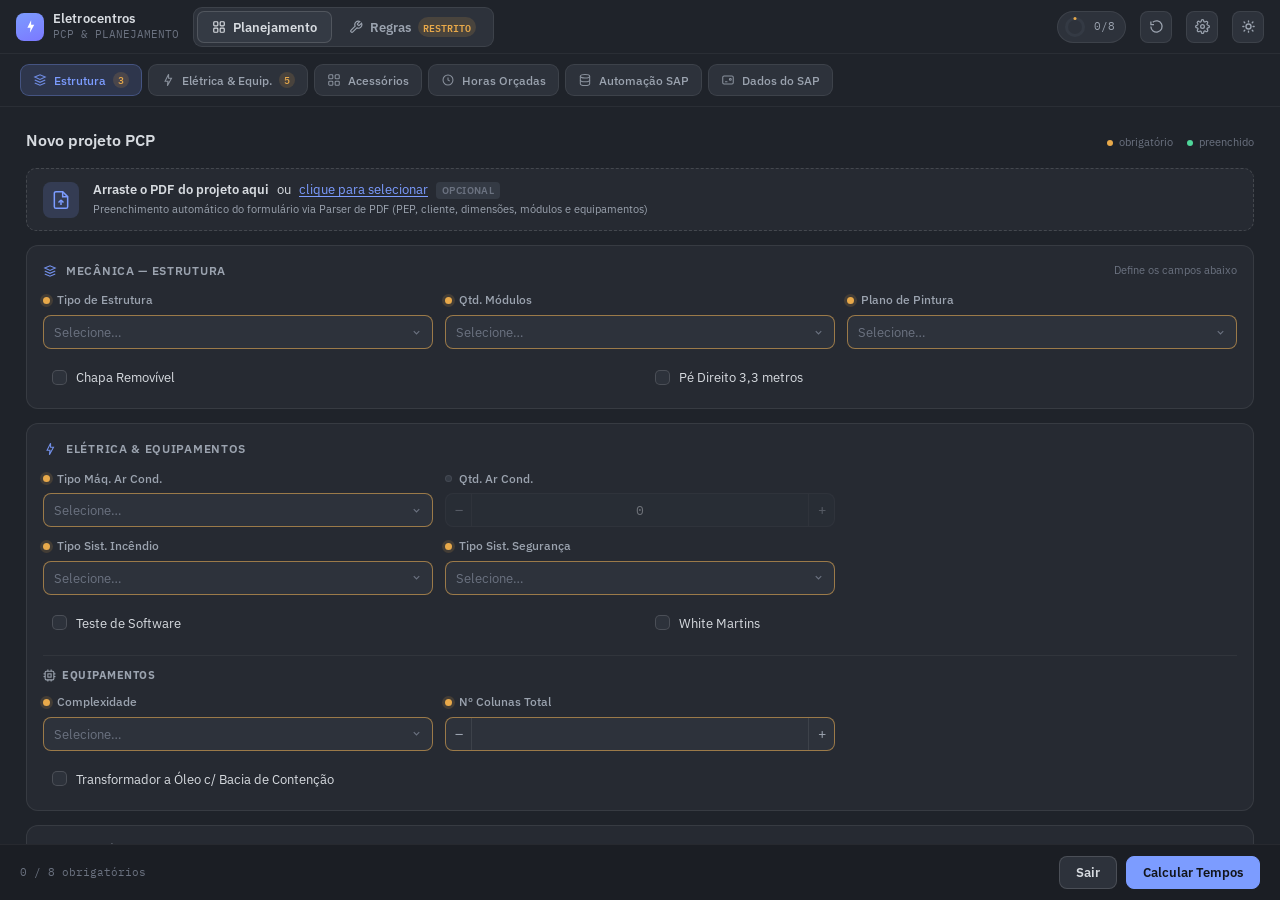
==== commit c9b4f9fa: "feat: campo dropzone para arrastar PDF e preencher automaticamente o formulario com parser inteligen" ====
--- a/frontend/index.html
+++ b/frontend/index.html
@@ -160,6 +160,51 @@
             </div>
           </div>
 
+          <!-- PDF DROPZONE (AUTO-PREENCHIMENTO INTELIGENTE) -->
+          <div class="pdf-dropzone-wrap" id="pdfDropzoneWrap">
+            <div class="pdf-dropzone" id="pdfDropzone">
+              <input type="file" id="pdfFileInput" accept=".pdf" style="display:none;">
+              <div class="pdf-drop-icon">
+                <svg viewBox="0 0 24 24" width="20" height="20" fill="none" stroke="currentColor" stroke-width="1.8">
+                  <path d="M14 2H6a2 2 0 0 0-2 2v16a2 2 0 0 0 2 2h12a2 2 0 0 0 2-2V8z" />
+                  <polyline points="14 2 14 8 20 8" />
+                  <line x1="12" y1="18" x2="12" y2="12" />
+                  <line x1="9" y1="15" x2="12" y2="12" />
+                  <line x1="15" y1="15" x2="12" y2="12" />
+                </svg>
+              </div>
+              <div class="pdf-drop-content">
+                <div class="pdf-drop-title">
+                  <strong>Arraste o PDF do projeto aqui</strong> ou <span class="link-sel">clique para selecionar</span>
+                  <span class="badge-opt">Opcional</span>
+                </div>
+                <div class="pdf-drop-sub">
+                  Preenchimento automático do formulário via Parser de PDF (PEP, cliente, dimensões, módulos e equipamentos)
+                </div>
+              </div>
+              <div class="pdf-drop-loading" id="pdfDropLoading" style="display:none;">
+                <div class="spinner-sm"></div>
+                <span>Processando documento PDF...</span>
+              </div>
+            </div>
+
+            <!-- PDF Status / Resultado do Parser -->
+            <div class="pdf-status-bar" id="pdfStatusBar" style="display:none;">
+              <div class="pdf-status-info">
+                <svg viewBox="0 0 24 24" width="15" height="15" fill="none" stroke="currentColor" stroke-width="2" style="color:var(--green); flex-shrink:0;">
+                  <path d="M22 11.08V12a10 10 0 1 1-5.93-9.14" />
+                  <polyline points="22 4 12 14.01 9 11.01" />
+                </svg>
+                <span class="pdf-file-name" id="pdfFileName">proposta.pdf</span>
+                <span class="pdf-badge-fields" id="pdfBadgeFields">12 campos identificados</span>
+              </div>
+              <div class="pdf-status-actions">
+                <button type="button" class="btn-sm btn-ghost" id="btnVerCamposPdf" title="Ver campos extraídos">Ver detalhes</button>
+                <button type="button" class="btn-sm btn-ghost" id="btnRemoverPdf" title="Limpar e enviar outro PDF">✕</button>
+              </div>
+            </div>
+          </div>
+
           <div class="stack">
             <!-- ESTRUTURA -->
             <section class="pane" id="sec-estrutura">
--- a/frontend/style.css
+++ b/frontend/style.css
@@ -2585,4 +2585,177 @@
   .kpi-grid-result { grid-template-columns: 1fr; }
 }
 
-
+/* ==========================================================================
+   PDF DROPZONE & AUTO-PARSER STYLES
+   ========================================================================== */
+.pdf-dropzone-wrap {
+  margin-bottom: 14px;
+  display: flex;
+  flex-direction: column;
+  gap: 8px;
+}
+
+.pdf-dropzone {
+  border: 1.5px dashed var(--border-strong);
+  background: var(--panel);
+  border-radius: 10px;
+  padding: 12px 16px;
+  display: flex;
+  align-items: center;
+  gap: 14px;
+  cursor: pointer;
+  transition: all 0.2s cubic-bezier(0.16, 1, 0.3, 1);
+  user-select: none;
+  position: relative;
+  overflow: hidden;
+}
+
+.pdf-dropzone:hover {
+  border-color: var(--accent);
+  background: color-mix(in srgb, var(--accent-dim) 35%, var(--panel));
+}
+
+.pdf-dropzone.dragover {
+  border-color: var(--accent);
+  background: color-mix(in srgb, var(--accent-dim) 60%, var(--panel));
+  box-shadow: 0 0 0 3px var(--accent-dim);
+  transform: scale(1.005);
+}
+
+.pdf-drop-icon {
+  width: 36px;
+  height: 36px;
+  border-radius: 8px;
+  background: var(--accent-dim);
+  color: var(--accent);
+  display: flex;
+  align-items: center;
+  justify-content: center;
+  flex-shrink: 0;
+  transition: transform 0.2s ease;
+}
+
+.pdf-dropzone:hover .pdf-drop-icon {
+  transform: scale(1.08);
+}
+
+.pdf-drop-content {
+  flex: 1;
+  min-width: 0;
+}
+
+.pdf-drop-title {
+  font-size: 13px;
+  color: var(--text);
+  display: flex;
+  align-items: center;
+  gap: 8px;
+  flex-wrap: wrap;
+}
+
+.pdf-drop-title strong {
+  font-weight: 600;
+}
+
+.pdf-drop-title .link-sel {
+  color: var(--accent);
+  text-decoration: underline;
+  text-underline-offset: 2px;
+}
+
+.badge-opt {
+  font-size: 9.5px;
+  font-weight: 600;
+  padding: 1.5px 6px;
+  border-radius: 4px;
+  background: var(--panel-3);
+  color: var(--text-faint);
+  text-transform: uppercase;
+  letter-spacing: 0.4px;
+}
+
+.pdf-drop-sub {
+  font-size: 11px;
+  color: var(--text-dim);
+  margin-top: 2px;
+  white-space: nowrap;
+  overflow: hidden;
+  text-overflow: ellipsis;
+}
+
+.pdf-drop-loading {
+  display: flex;
+  align-items: center;
+  gap: 8px;
+  font-size: 12px;
+  color: var(--accent);
+  font-weight: 500;
+}
+
+.spinner-sm {
+  width: 14px;
+  height: 14px;
+  border: 2px solid var(--accent-dim);
+  border-top-color: var(--accent);
+  border-radius: 50%;
+  animation: spin 0.6s linear infinite;
+}
+
+@keyframes spin {
+  to { transform: rotate(360deg); }
+}
+
+.pdf-status-bar {
+  display: flex;
+  align-items: center;
+  justify-content: space-between;
+  background: var(--panel-2);
+  border: 1px solid var(--border);
+  border-radius: 8px;
+  padding: 6px 12px;
+  font-size: 11.5px;
+}
+
+.pdf-status-info {
+  display: flex;
+  align-items: center;
+  gap: 8px;
+  min-width: 0;
+}
+
+.pdf-file-name {
+  font-family: "IBM Plex Mono", monospace;
+  font-weight: 600;
+  color: var(--text);
+  max-width: 260px;
+  white-space: nowrap;
+  overflow: hidden;
+  text-overflow: ellipsis;
+}
+
+.pdf-badge-fields {
+  font-size: 10.5px;
+  font-weight: 600;
+  padding: 1.5px 6px;
+  border-radius: 4px;
+  background: var(--green-dim);
+  color: var(--green);
+}
+
+.pdf-status-actions {
+  display: flex;
+  align-items: center;
+  gap: 6px;
+}
+
+.field-highlight-pulse {
+  animation: pulseGlow 1.8s ease-out;
+}
+
+@keyframes pulseGlow {
+  0% { box-shadow: 0 0 0 3px rgba(108, 142, 255, 0.6); }
+  70% { box-shadow: 0 0 0 3px rgba(108, 142, 255, 0.2); }
+  100% { box-shadow: none; }
+}
+
+
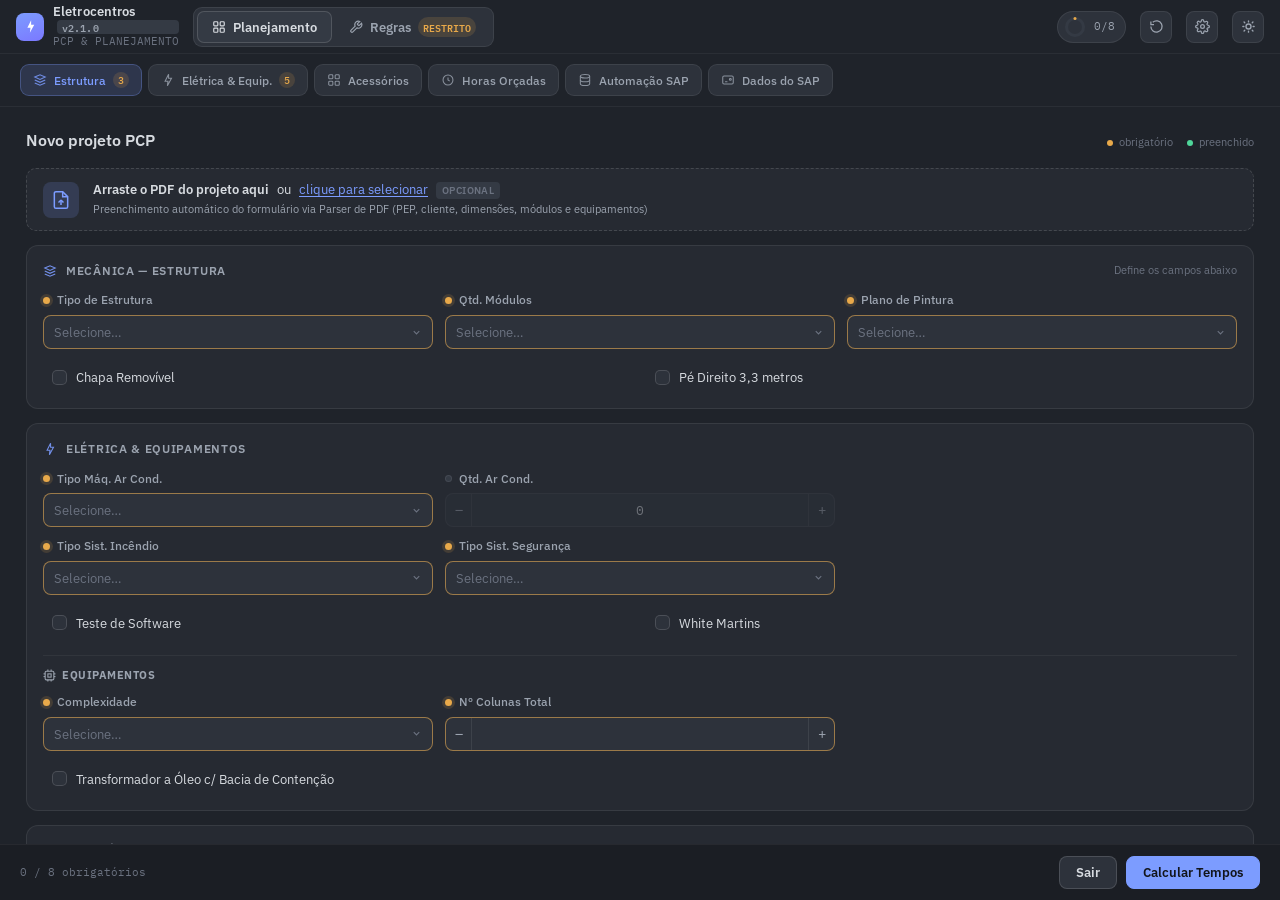
==== commit 0062a6d1: "chore(release): bump version to v2.1.0 com parser inteligente de PDF e exibicao de versao na interfa" ====
--- a/frontend/index.html
+++ b/frontend/index.html
@@ -27,7 +27,7 @@
           </svg>
         </span>
         <div class="brandmark-text">
-          <b>Eletrocentros</b>
+          <b>Eletrocentros <span class="app-version-tag" style="font-size:10px; font-weight:600; padding:1px 5px; border-radius:4px; background:var(--panel-3); color:var(--text-dim); margin-left:4px; font-family:'IBM Plex Mono', monospace;">v2.1.0</span></b>
           <span id="subTitleText">PCP &amp; PLANEJAMENTO</span>
         </div>
       </div>
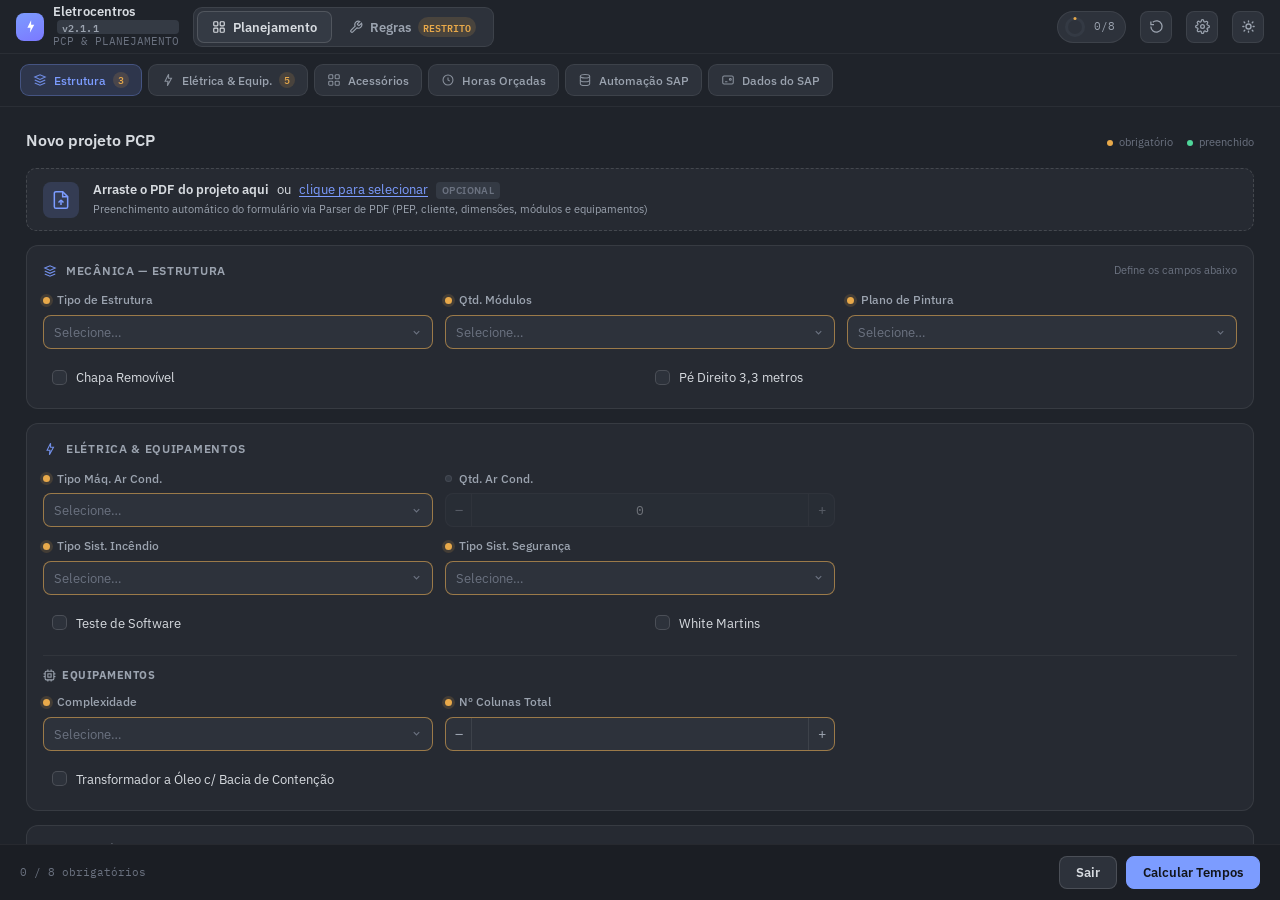
==== commit 3baa026b: "fix(release): v2.1.1 resolucao de conflito de porta socket [WinError 10048] e suporte completo a exe" ====
--- a/frontend/index.html
+++ b/frontend/index.html
@@ -27,7 +27,7 @@
           </svg>
         </span>
         <div class="brandmark-text">
-          <b>Eletrocentros <span class="app-version-tag" style="font-size:10px; font-weight:600; padding:1px 5px; border-radius:4px; background:var(--panel-3); color:var(--text-dim); margin-left:4px; font-family:'IBM Plex Mono', monospace;">v2.1.0</span></b>
+          <b>Eletrocentros <span class="app-version-tag" style="font-size:10px; font-weight:600; padding:1px 5px; border-radius:4px; background:var(--panel-3); color:var(--text-dim); margin-left:4px; font-family:'IBM Plex Mono', monospace;">v2.1.1</span></b>
           <span id="subTitleText">PCP &amp; PLANEJAMENTO</span>
         </div>
       </div>
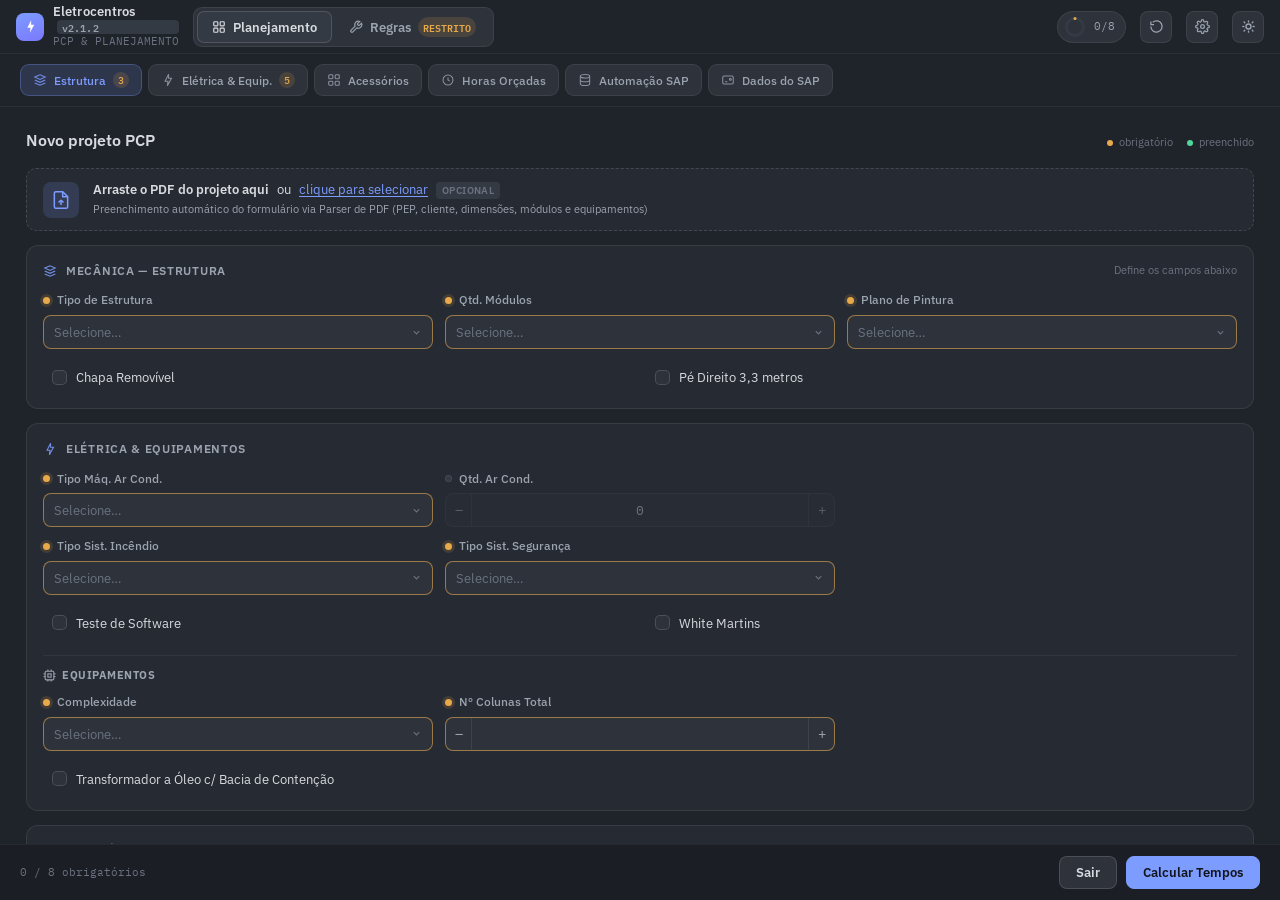
==== commit 83b21f3f: "feat(release): v2.1.2 empacotamento completo standalone com PyInstaller (onedir), upload/download em" ====
--- a/frontend/index.html
+++ b/frontend/index.html
@@ -27,7 +27,7 @@
           </svg>
         </span>
         <div class="brandmark-text">
-          <b>Eletrocentros <span class="app-version-tag" style="font-size:10px; font-weight:600; padding:1px 5px; border-radius:4px; background:var(--panel-3); color:var(--text-dim); margin-left:4px; font-family:'IBM Plex Mono', monospace;">v2.1.1</span></b>
+          <b>Eletrocentros <span class="app-version-tag" style="font-size:10px; font-weight:600; padding:1px 5px; border-radius:4px; background:var(--panel-3); color:var(--text-dim); margin-left:4px; font-family:'IBM Plex Mono', monospace;">v2.1.2</span></b>
           <span id="subTitleText">PCP &amp; PLANEJAMENTO</span>
         </div>
       </div>
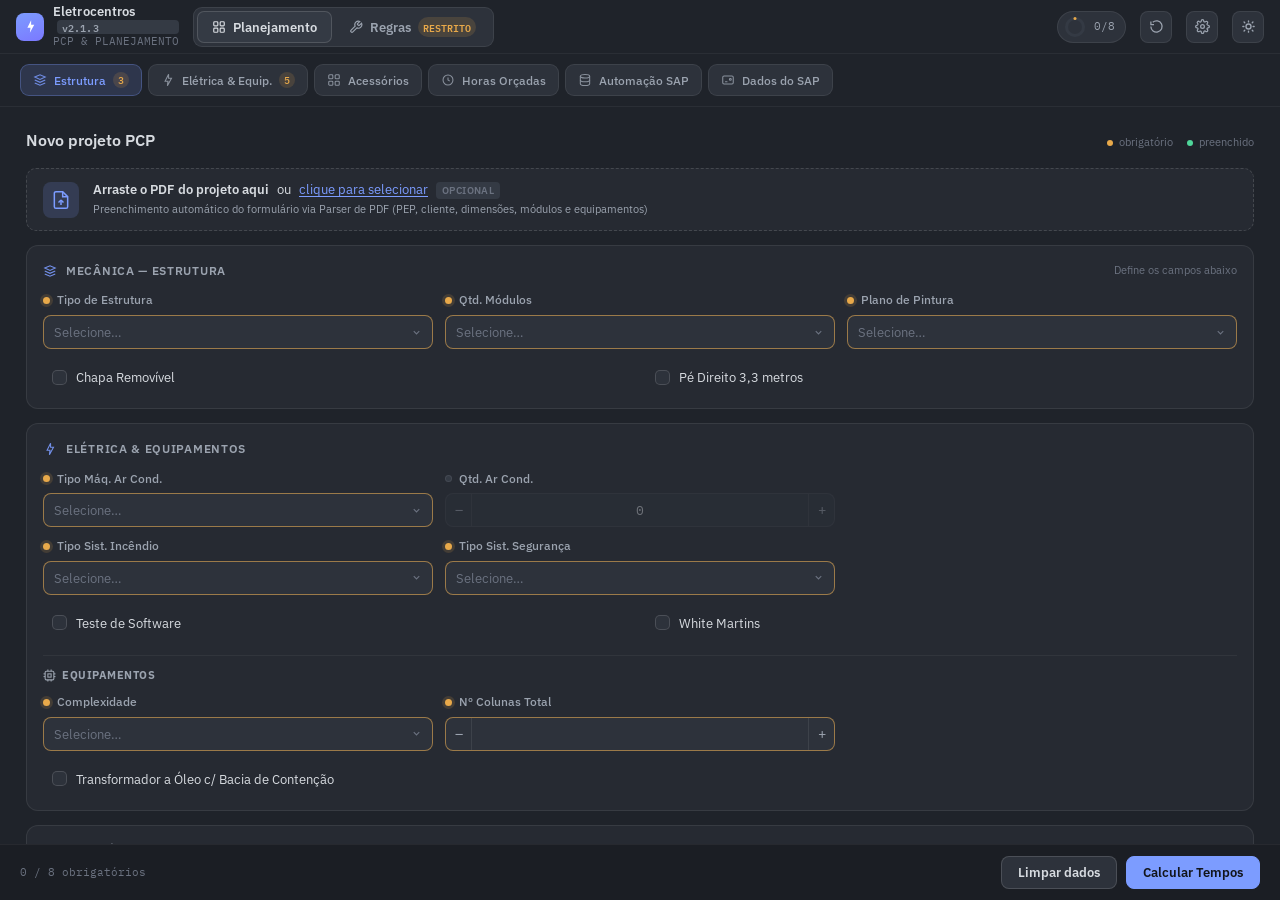
==== commit 199e58a3: "feat(ui): substitui botao Sair por Limpar dados e publica release v2.1.3" ====
--- a/frontend/index.html
+++ b/frontend/index.html
@@ -27,7 +27,7 @@
           </svg>
         </span>
         <div class="brandmark-text">
-          <b>Eletrocentros <span class="app-version-tag" style="font-size:10px; font-weight:600; padding:1px 5px; border-radius:4px; background:var(--panel-3); color:var(--text-dim); margin-left:4px; font-family:'IBM Plex Mono', monospace;">v2.1.2</span></b>
+          <b>Eletrocentros <span class="app-version-tag" style="font-size:10px; font-weight:600; padding:1px 5px; border-radius:4px; background:var(--panel-3); color:var(--text-dim); margin-left:4px; font-family:'IBM Plex Mono', monospace;">v2.1.3</span></b>
           <span id="subTitleText">PCP &amp; PLANEJAMENTO</span>
         </div>
       </div>
@@ -653,7 +653,7 @@
         <div class="app-footer">
           <span class="footer-meta" id="footerMeta">0 / 8 obrigatórios</span>
           <div class="footer-btns">
-            <button class="btn" id="btnSair">Sair</button>
+            <button class="btn" id="btnLimparDados" title="Limpar todos os campos do formulário">Limpar dados</button>
             <button class="btn primary" id="btnOk">Calcular Tempos</button>
           </div>
         </div>
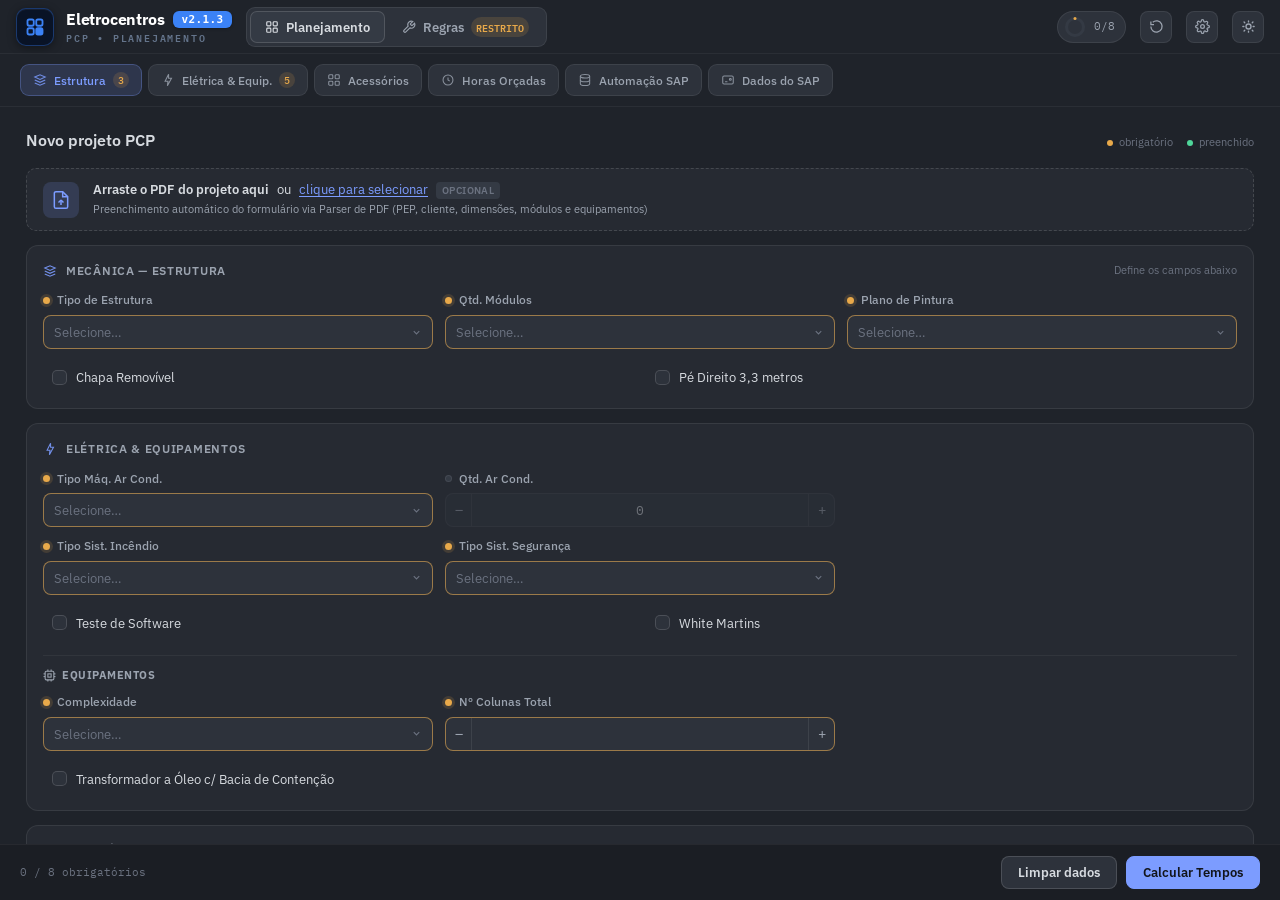
==== commit a9dabe36: "style(brandmark): atualiza icone, tipografia do titulo, badge de versao azul e subtitulo conforme no" ====
--- a/frontend/index.html
+++ b/frontend/index.html
@@ -23,12 +23,18 @@
       <div class="brandmark">
         <span class="mark">
           <svg viewBox="0 0 24 24" fill="none">
-            <path d="M13 2 7 14h5l-1 8 7-13h-5z" fill="currentColor" />
+            <rect x="3" y="3" width="7.5" height="7.5" rx="2" stroke="#3b82f6" stroke-width="2.2" fill="none" />
+            <rect x="13.5" y="3" width="7.5" height="7.5" rx="2" stroke="#3b82f6" stroke-width="2.2" fill="none" />
+            <rect x="3" y="13.5" width="7.5" height="7.5" rx="2" stroke="#3b82f6" stroke-width="2.2" fill="none" />
+            <rect x="13.5" y="13.5" width="7.5" height="7.5" rx="2" fill="#3b82f6" stroke="#3b82f6" stroke-width="2.2" />
           </svg>
         </span>
         <div class="brandmark-text">
-          <b>Eletrocentros <span class="app-version-tag" style="font-size:10px; font-weight:600; padding:1px 5px; border-radius:4px; background:var(--panel-3); color:var(--text-dim); margin-left:4px; font-family:'IBM Plex Mono', monospace;">v2.1.3</span></b>
-          <span id="subTitleText">PCP &amp; PLANEJAMENTO</span>
+          <div class="brandmark-title">
+            <b>Eletrocentros</b>
+            <span class="app-version-tag">v2.1.3</span>
+          </div>
+          <span id="subTitleText">PCP • PLANEJAMENTO</span>
         </div>
       </div>
 
--- a/frontend/style.css
+++ b/frontend/style.css
@@ -191,39 +191,72 @@
 .brandmark {
   display: flex;
   align-items: center;
-  gap: 9px;
+  gap: 12px;
   flex: none;
 }
 
 .brandmark .mark {
-  width: 28px;
-  height: 28px;
-  border-radius: 8px;
-  background: linear-gradient(160deg, var(--accent), color-mix(in srgb, var(--accent) 55%, #7A4CFF));
+  width: 38px;
+  height: 38px;
+  border-radius: 10px;
+  background: #091326;
+  border: 1px solid rgba(59, 130, 246, 0.35);
+  box-shadow: 0 2px 8px rgba(0, 0, 0, 0.4), inset 0 1px 0 rgba(255, 255, 255, 0.05);
   display: flex;
   align-items: center;
   justify-content: center;
   flex: none;
-  color: #FFF;
 }
 
 .brandmark .mark svg {
-  width: 15px;
-  height: 15px;
-}
-
-.brandmark-text b {
-  font-size: 13px;
+  width: 20px;
+  height: 20px;
+}
+
+.brandmark-text {
+  display: flex;
+  flex-direction: column;
+  justify-content: center;
+  gap: 3px;
+}
+
+.brandmark-title {
+  display: flex;
+  align-items: center;
+  gap: 9px;
+}
+
+.brandmark-title b {
+  font-size: 16px;
+  font-weight: 700;
+  color: #FFFFFF;
+  letter-spacing: -0.2px;
+  line-height: 1.1;
+}
+
+.brandmark-title .app-version-tag {
+  font-size: 11px;
+  font-weight: 700;
+  padding: 2px 8px;
+  border-radius: 6px;
+  background: #3b82f6;
+  color: #FFFFFF;
+  font-family: "IBM Plex Mono", monospace;
+  line-height: 1.2;
+  letter-spacing: 0.4px;
+  display: inline-flex;
+  align-items: center;
+  box-shadow: 0 1px 3px rgba(0, 0, 0, 0.3);
+}
+
+.brandmark-text #subTitleText {
+  font-size: 9.5px;
   font-weight: 600;
-  letter-spacing: 0.1px;
-  display: block;
-  line-height: 1.2;
-}
-
-.brandmark-text span {
-  font-size: 10.5px;
-  color: var(--text-faint);
-  font-family: "IBM Plex Mono";
+  color: #64748B;
+  font-family: "IBM Plex Mono", monospace;
+  letter-spacing: 1.8px;
+  text-transform: uppercase;
+  line-height: 1.1;
   display: block;
 }
 
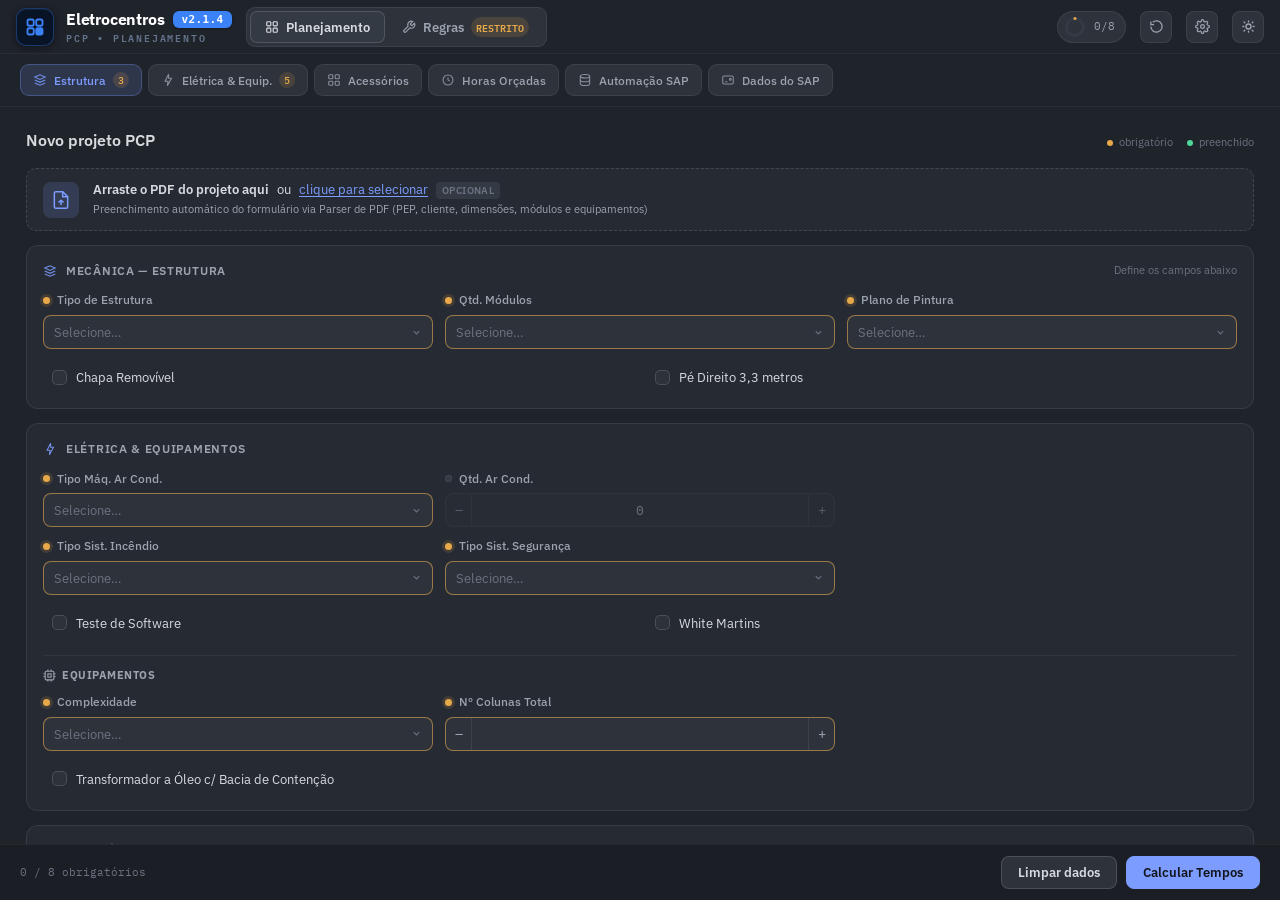
==== commit a02c4557: "release(v2.1.4): publica versao 2.1.4 no MySQL com limpeza total, dialogo Salvar Como e novo header" ====
--- a/frontend/index.html
+++ b/frontend/index.html
@@ -32,7 +32,7 @@
         <div class="brandmark-text">
           <div class="brandmark-title">
             <b>Eletrocentros</b>
-            <span class="app-version-tag">v2.1.3</span>
+            <span class="app-version-tag">v2.1.4</span>
           </div>
           <span id="subTitleText">PCP • PLANEJAMENTO</span>
         </div>
